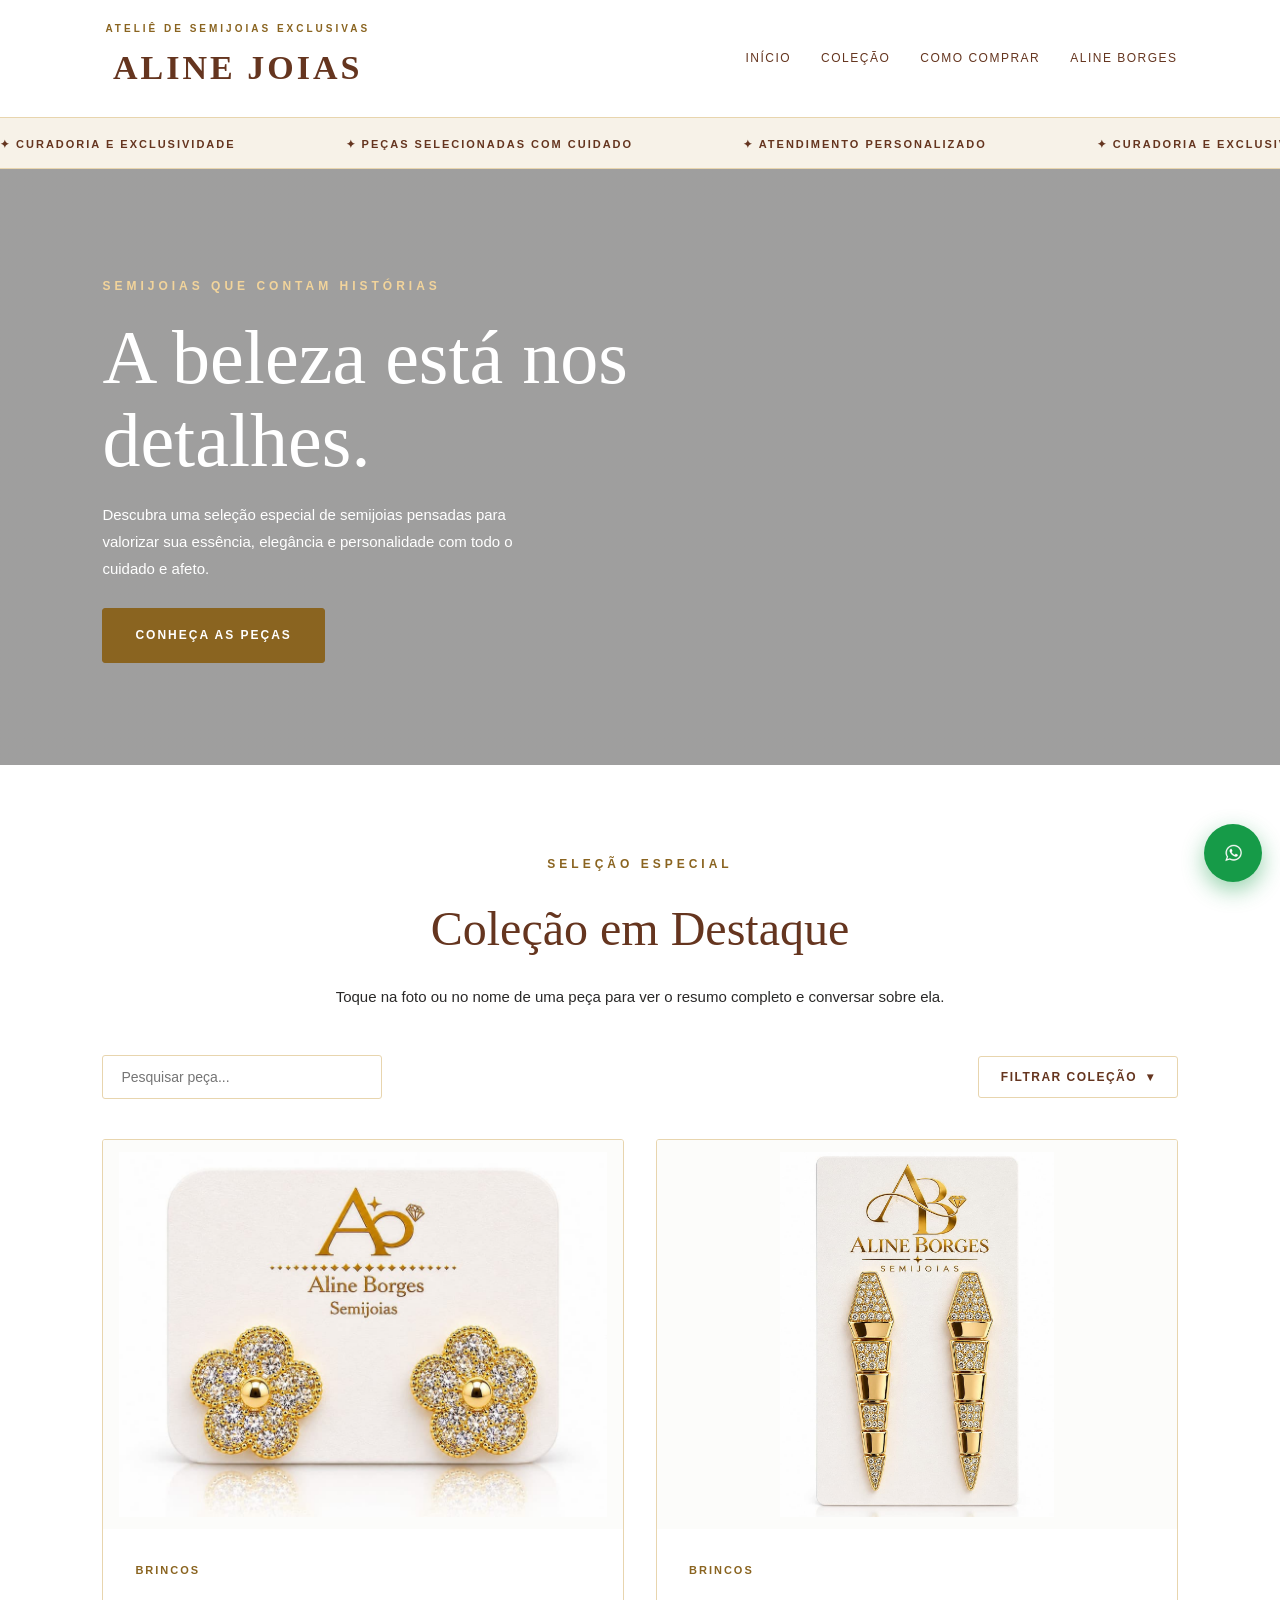
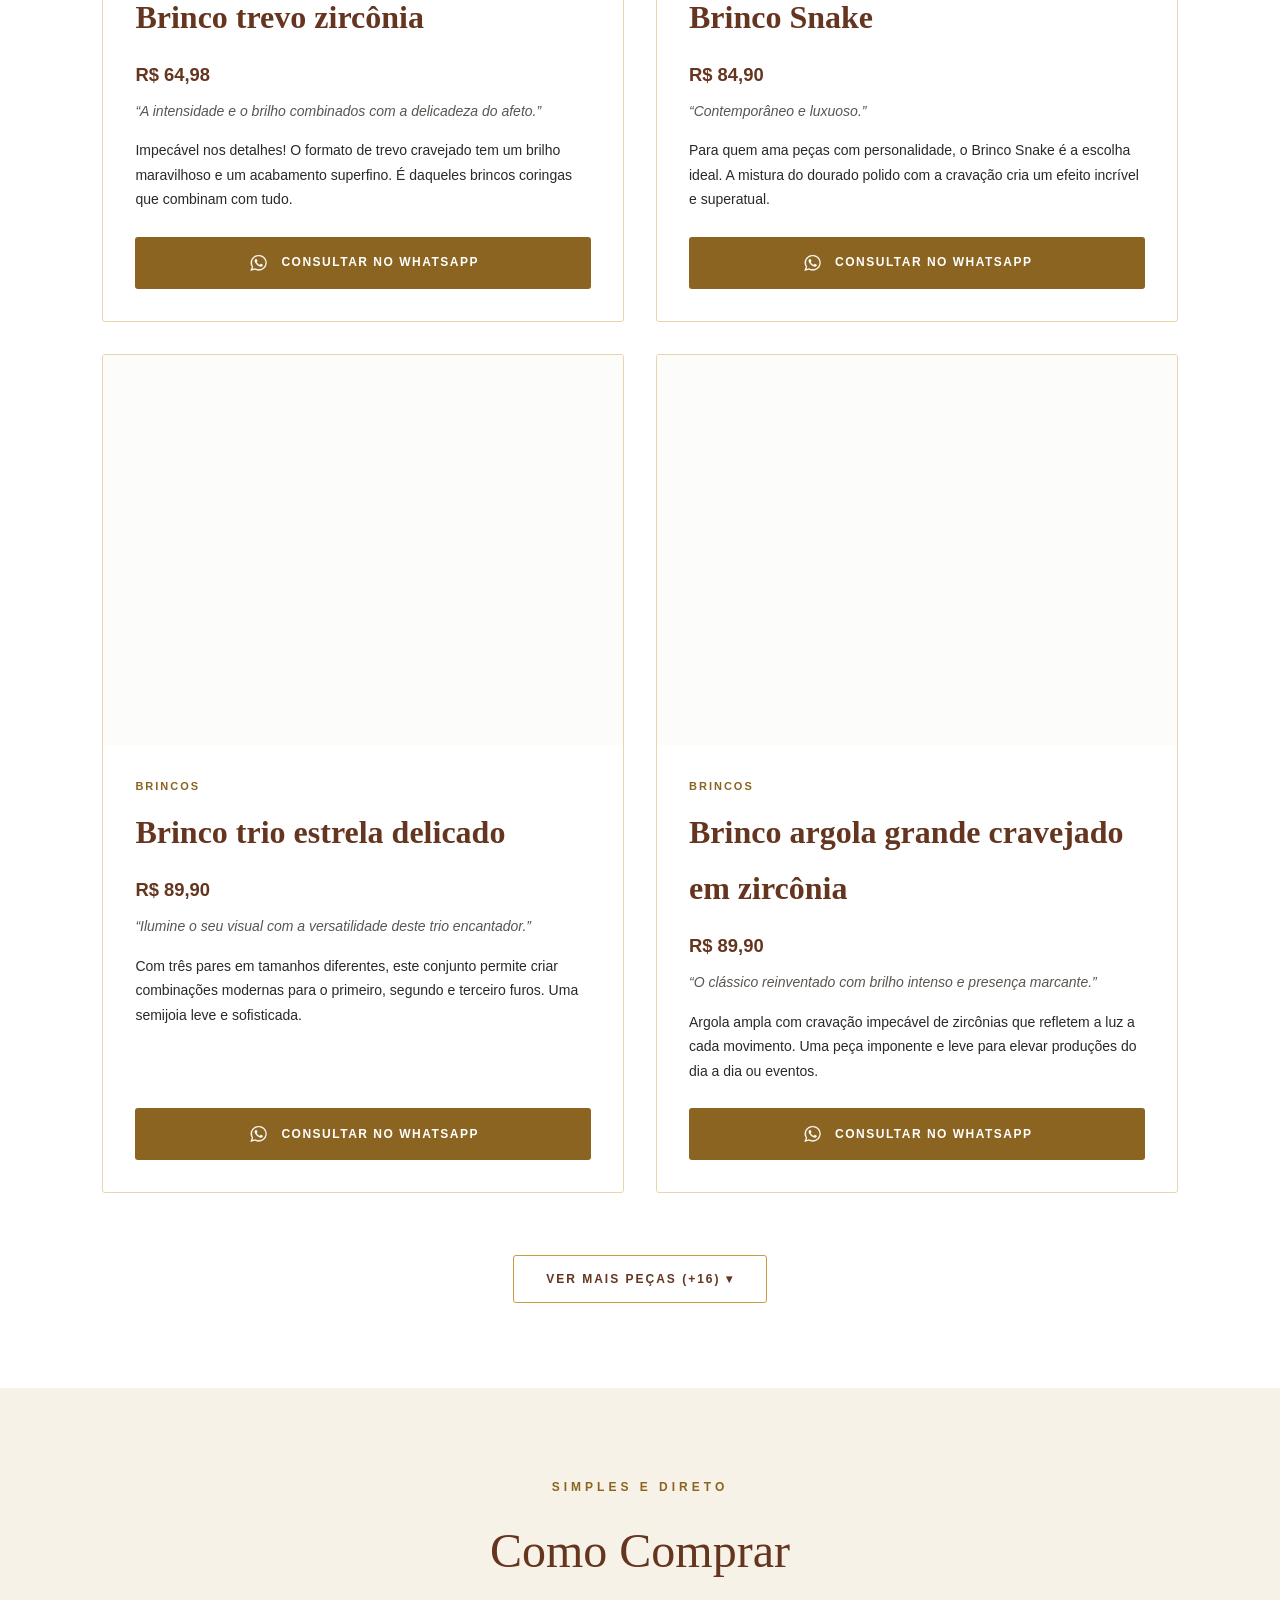
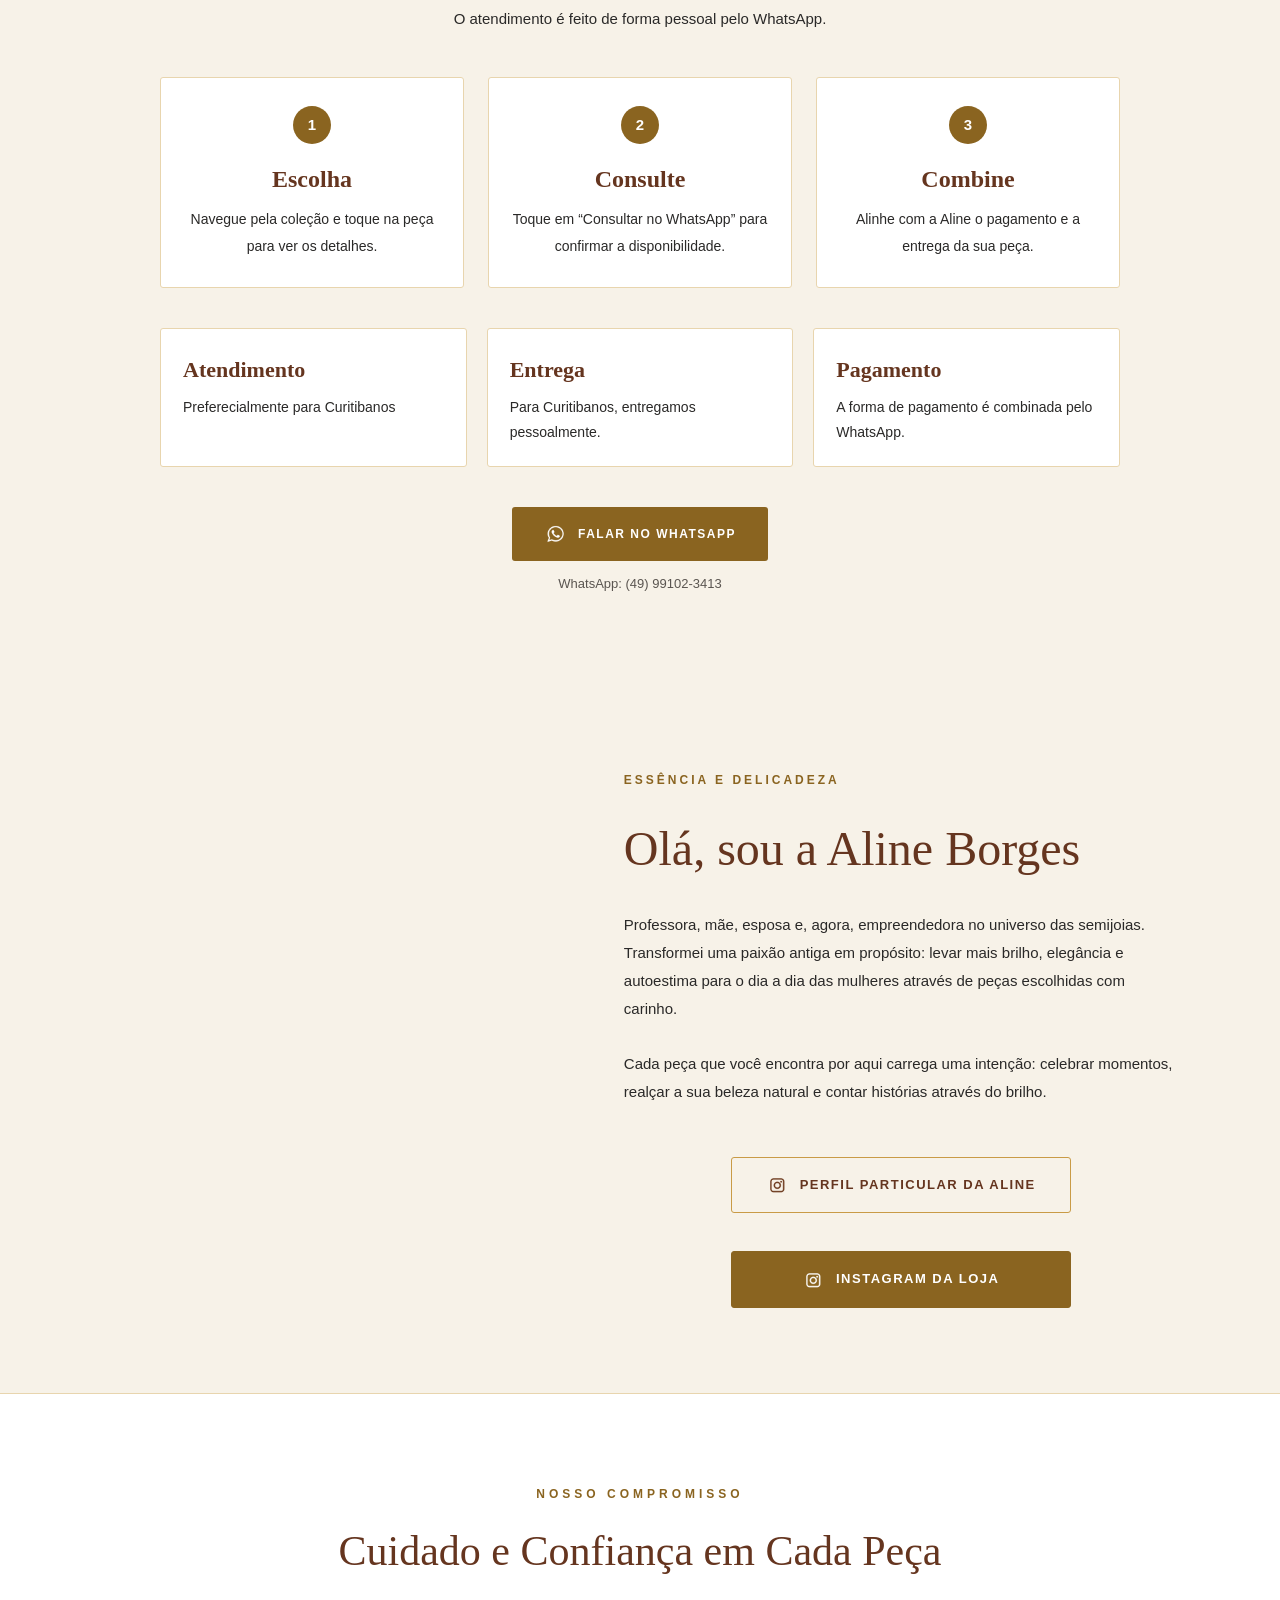
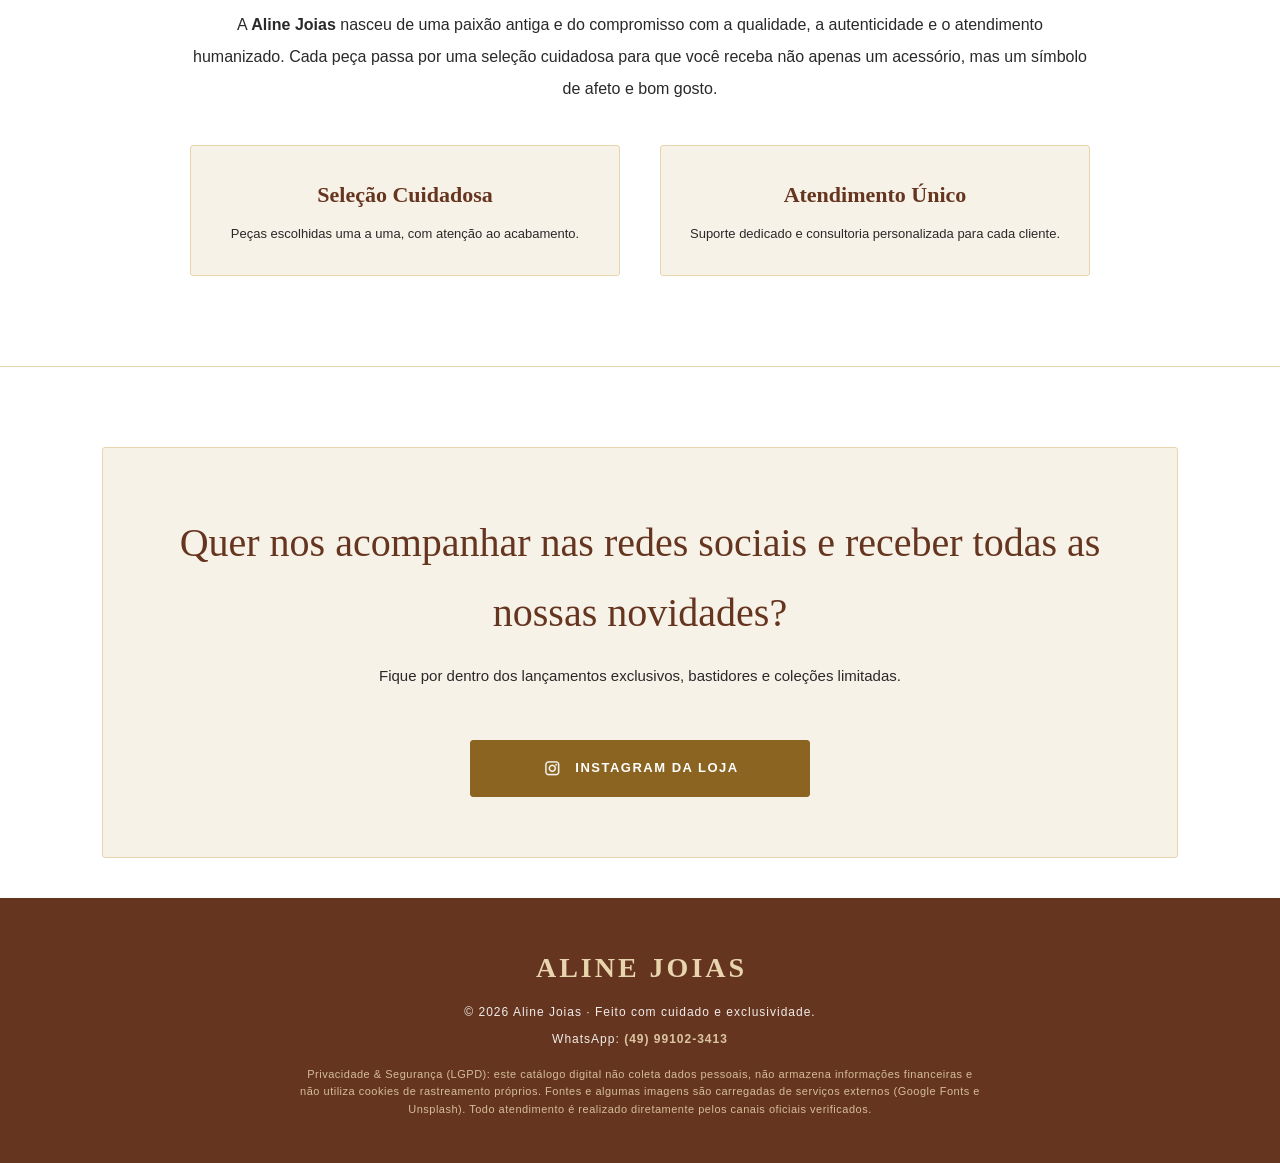
==== index.html @ 075a3265 "Modificações necessárias" ====
<!DOCTYPE html>
<html lang="pt-BR">
<head>
<meta charset="UTF-8">
<meta name="viewport" content="width=device-width, initial-scale=1.0">
<meta name="theme-color" content="#65351F">

<!-- SEGURANÇA E PRIVACIDADE
     A CSP abaixo não precisa de 'unsafe-inline' porque o CSS e o JS estão em arquivos próprios.
     Observação: X-Content-Type-Options e frame-ancestors só funcionam como cabeçalho HTTP
     (ex.: arquivo _headers no Netlify/Cloudflare Pages), não por <meta>. -->
<meta name="referrer" content="strict-origin-when-cross-origin">
<meta http-equiv="Content-Security-Policy" content="default-src 'self'; style-src 'self' https://fonts.googleapis.com; font-src 'self' https://fonts.gstatic.com; img-src 'self' data: https:; script-src 'self'; connect-src 'none'; object-src 'none'; base-uri 'self'; form-action 'self';">

<title>Aline Joias | Catálogo Exclusivo</title>
<meta name="description" content="Catálogo de semijoias exclusivas da Aline Joias, selecionadas com cuidado e afeto. Consulte disponibilidade e valores pelo WhatsApp.">
<link rel="canonical" href="https://alinejoias.pages.dev/">

<!-- ÍCONE DA ABA -->
<link rel="icon" type="image/png" href="image/logo.png">

<!-- PRÉVIA AO COMPARTILHAR O LINK (WhatsApp, Instagram, Facebook, Telegram) -->
<meta property="og:type" content="website">
<meta property="og:site_name" content="Aline Joias">
<meta property="og:locale" content="pt_BR">
<meta property="og:title" content="Aline Joias | Catálogo Exclusivo">
<meta property="og:description" content="Semijoias exclusivas selecionadas com cuidado e afeto. Conheça a coleção e consulte valores pelo WhatsApp.">
<meta property="og:url" content="https://alinejoias.pages.dev/">
<meta property="og:image" content="https://alinejoias.pages.dev/image/vendedora.jpg">
<meta property="og:image:type" content="image/jpeg">
<meta property="og:image:alt" content="Aline Borges, criadora da Aline Joias">
<meta name="twitter:card" content="summary_large_image">
<meta name="twitter:title" content="Aline Joias | Catálogo Exclusivo">
<meta name="twitter:description" content="Semijoias exclusivas selecionadas com cuidado e afeto. Consulte valores pelo WhatsApp.">
<meta name="twitter:image" content="https://alinejoias.pages.dev/image/vendedora.jpg">

<!-- DADOS ESTRUTURADOS PARA O GOOGLE -->
<script type="application/ld+json">
{"@context":"https://schema.org","@type":"JewelryStore","name":"Aline Joias","url":"https://alinejoias.pages.dev/","image":"https://alinejoias.pages.dev/image/vendedora.jpg","sameAs":["https://www.instagram.com/alineborges_acessoriosdeluxo"]}
</script>

<link rel="preconnect" href="https://fonts.googleapis.com">
<link rel="preconnect" href="https://fonts.gstatic.com" crossorigin>
<link href="https://fonts.googleapis.com/css2?family=Cormorant+Garamond:wght@500;600;700&family=Montserrat:wght@400;500;600&display=swap" rel="stylesheet">
<link rel="stylesheet" href="style.css">
<script src="script.js" defer></script>
</head>

<body>

<!-- CABEÇALHO -->
<header>
  <div class="logo-wrap">
    <span class="brand-tag">Ateliê de Semijoias Exclusivas</span>
    <div class="logo">ALINE JOIAS</div>
  </div>

  <button type="button" class="menu-toggle" id="menuToggle" aria-expanded="false" aria-controls="mainNav" aria-label="Abrir menu">
    <span class="menu-bar"></span>
    <span class="menu-bar"></span>
    <span class="menu-bar"></span>
  </button>

  <nav id="mainNav" aria-label="Principal">
    <a href="#inicio">Início</a>
    <a href="#colecao">Coleção</a>
    <a href="#como-comprar">Como comprar</a>
    <a href="#sobre">Aline Borges</a>
  </nav>
</header>

<!-- BARRA DE BENEFÍCIOS (carrossel contínuo: 4 conjuntos idênticos, só o primeiro é lido por leitores de tela) -->
<div class="benefits-bar">
  <div class="benefits-container">
    <div class="benefits-set">
      <span>✦ Curadoria e Exclusividade</span>
      <span>✦ Peças Selecionadas com Cuidado</span>
      <span>✦ Atendimento Personalizado</span>
    </div>
    <div class="benefits-set" aria-hidden="true">
      <span>✦ Curadoria e Exclusividade</span>
      <span>✦ Peças Selecionadas com Cuidado</span>
      <span>✦ Atendimento Personalizado</span>
    </div>
    <div class="benefits-set" aria-hidden="true">
      <span>✦ Curadoria e Exclusividade</span>
      <span>✦ Peças Selecionadas com Cuidado</span>
      <span>✦ Atendimento Personalizado</span>
    </div>
    <div class="benefits-set" aria-hidden="true">
      <span>✦ Curadoria e Exclusividade</span>
      <span>✦ Peças Selecionadas com Cuidado</span>
      <span>✦ Atendimento Personalizado</span>
    </div>
  </div>
</div>

<main>

  <!-- CAPA -->
  <section class="hero" id="inicio">
    <div class="hero-content">
      <small>Semijoias que contam histórias</small>
      <h1>A beleza está nos detalhes.</h1>
      <p>
        Descubra uma seleção especial de semijoias pensadas para valorizar sua essência,
        elegância e personalidade com todo o cuidado e afeto.
      </p>
      <a href="#colecao" class="btn">Conheça as peças</a>
    </div>
  </section>

  <!-- COLEÇÃO COM BUSCA E FILTROS -->
  <section id="colecao">
    <div class="section-title">
      <span>Seleção especial</span>
      <h2>Coleção em Destaque</h2>
      <p>Toque na foto ou no nome de uma peça para ver o resumo completo e conversar sobre ela.</p>
    </div>

    <div class="filter-bar">
      <div class="search-box">
        <input type="text" id="searchInput" placeholder="Pesquisar peça..." maxlength="60" aria-label="Pesquisar peça">
      </div>

      <div class="filter-dropdown-wrap">
        <button type="button" class="btn-filter-toggle" id="filterToggle" aria-expanded="false" aria-controls="categoryFilters">
          Filtrar Coleção <span id="filterArrow" aria-hidden="true">▾</span>
        </button>
        <div class="category-filters" id="categoryFilters"></div>
      </div>
    </div>

    <div class="products" id="productsGrid"></div>
    <noscript>
      <p class="noscript-msg">
        Para ver o catálogo, ative o JavaScript do navegador ou fale com a gente pelo
        <a href="https://www.instagram.com/alineborges_acessoriosdeluxo" target="_blank" rel="noopener noreferrer">Instagram da loja</a>.
      </p>
    </noscript>
    <div class="load-more-wrap" id="loadMoreWrap"></div>
  </section>

  <!-- COMO COMPRAR E INFORMAÇÕES DA LOJA (os dados ficam em INFO_LOJA, no script.js) -->
  <section class="how" id="como-comprar">
    <div class="section-title">
      <span>Simples e direto</span>
      <h2>Como Comprar</h2>
      <p>O atendimento é feito de forma pessoal pelo WhatsApp.</p>
    </div>

    <ol class="steps">
      <li><strong>Escolha</strong><span>Navegue pela coleção e toque na peça para ver os detalhes.</span></li>
      <li><strong>Consulte</strong><span>Toque em “Consultar no WhatsApp” para confirmar a disponibilidade.</span></li>
      <li><strong>Combine</strong><span>Alinhe com a Aline o pagamento e a entrega da sua peça.</span></li>
    </ol>

    <div class="store-info" id="storeInfo"></div>

    <div class="how-cta">
      <a id="wppGeral" href="#" target="_blank" rel="noopener noreferrer" class="whatsapp-cta">
        <img src="image/whatsapp.png" alt="" class="icon-whatsapp"> Falar no WhatsApp
      </a>
      <p class="wpp-number">WhatsApp: <span id="wppNumber"></span></p>
    </div>
  </section>

  <!-- MODAL DE RESUMO DA PEÇA -->
  <div class="modal-overlay" id="productModal">
    <div class="modal-box" role="dialog" aria-modal="true" aria-labelledby="modalTitle">
      <button type="button" class="modal-close" id="modalClose" aria-label="Fechar janela">&times;</button>
      <div class="modal-img-wrap">
        <img id="modalImg" data-foto src="[data-uri]" alt="">
      </div>
      <div class="modal-content">
        <span class="modal-category" id="modalCategory"></span>
        <h3 class="modal-title" id="modalTitle"></h3>
        <p class="modal-tagline" id="modalTagline"></p>
        <p class="modal-desc" id="modalDesc"></p>
        <p class="modal-price" id="modalPrice"></p>
        <a id="modalWhatsappBtn" href="#" target="_blank" rel="noopener noreferrer" class="whatsapp-cta">
          <img src="image/whatsapp.png" alt="" class="icon-whatsapp"> Consultar no WhatsApp
        </a>
      </div>
    </div>
  </div>

  <!-- SOBRE A VENDEDORA -->
  <section class="about" id="sobre">
    <img
      src="image/vendedora.jpg"
      alt="Aline Borges, criadora da marca"
      data-foto
      loading="lazy"
      decoding="async"
    >
    <div>
      <span>Essência e Delicadeza</span>
      <h2>Olá, sou a Aline Borges</h2>
      <p>
        Professora, mãe, esposa e, agora, empreendedora no universo das semijoias. Transformei uma paixão antiga em propósito: levar mais brilho, elegância e autoestima para o dia a dia das mulheres através de peças escolhidas com carinho.
        <br><br>
        Cada peça que você encontra por aqui carrega uma intenção: celebrar momentos,
        realçar a sua beleza natural e contar histórias através do brilho.
      </p>
      <div class="social-actions">
        <a href="https://www.instagram.com/aline_a_borges_" target="_blank" rel="noopener noreferrer" class="btn secondary">
          <img src="image/instagram.png" alt="" class="icon-instagram"> Perfil Particular da Aline
        </a>
        <a href="https://www.instagram.com/alineborges_acessoriosdeluxo" target="_blank" rel="noopener noreferrer" class="btn">
          <img src="image/instagram.png" alt="" class="icon-instagram"> Instagram da Loja
        </a>
      </div>
    </div>
  </section>

  <!-- COMPROMISSO E CONFIANÇA -->
  <section class="trust-section">
    <div class="trust-container">
      <span>Nosso Compromisso</span>
      <h2>Cuidado e Confiança em Cada Peça</h2>
      <p>
        A <strong>Aline Joias</strong> nasceu de uma paixão antiga e do compromisso com a qualidade, a autenticidade e o atendimento humanizado. Cada peça passa por uma seleção cuidadosa para que você receba não apenas um acessório, mas um símbolo de afeto e bom gosto.
      </p>
      <div class="trust-badges">
        <div class="trust-badge-item">
          <h4>Seleção Cuidadosa</h4>
          <p>Peças escolhidas uma a uma, com atenção ao acabamento.</p>
        </div>
        <div class="trust-badge-item">
          <h4>Atendimento Único</h4>
          <p>Suporte dedicado e consultoria personalizada para cada cliente.</p>
        </div>
      </div>
    </div>
  </section>

  <!-- BANNER DE NOVIDADES -->
  <div class="newsletter-banner">
    <h3>Quer nos acompanhar nas redes sociais e receber todas as nossas novidades?</h3>
    <p>Fique por dentro dos lançamentos exclusivos, bastidores e coleções limitadas.</p>
    <a href="https://www.instagram.com/alineborges_acessoriosdeluxo" target="_blank" rel="noopener noreferrer" class="btn">
      <img src="image/instagram.png" alt="" class="icon-instagram"> Instagram da Loja
    </a>
  </div>

</main>

<!-- BOTÃO FLUTUANTE DO WHATSAPP -->
<a id="wppFloat" class="wpp-float" href="#" target="_blank" rel="noopener noreferrer" aria-label="Falar no WhatsApp">
  <img src="image/whatsapp.png" alt="">
</a>

<!-- RODAPÉ -->
<footer>
  <div class="logo">ALINE JOIAS</div>
  <p>© <span id="ano">2026</span> Aline Joias · Feito com cuidado e exclusividade.</p>
  <p class="footer-contact">WhatsApp: <a id="footerWpp" href="#" target="_blank" rel="noopener noreferrer"></a></p>
  <p class="privacy-note">
    Privacidade &amp; Segurança (LGPD): este catálogo digital não coleta dados pessoais, não armazena informações financeiras e não utiliza cookies de rastreamento próprios. Fontes e algumas imagens são carregadas de serviços externos (Google Fonts e Unsplash). Todo atendimento é realizado diretamente pelos canais oficiais verificados.
  </p>
</footer>

</body>
</html>
---- style.css ----
/* ==========================================================
   ALINE JOIAS · Estilos
   ========================================================== */

:root {
  --cafe: #65351F;
  --branco: #FFFFFF;
  --offwhite: #F7F2E8;
  --dourado: #C99B46;
  --dourado-claro: #E8D5AE;
  --dourado-escuro: #8A6420; /* botões e textos pequenos: contraste 5,4:1 com branco */
  --chumbo: #2A2928;
}

/* ---------- BASE ---------- */
* { margin: 0; padding: 0; box-sizing: border-box; }

html {
  scroll-behavior: smooth;
  scroll-padding-top: 120px; /* evita o cabeçalho fixo cobrir o título da seção */
}

body {
  background: var(--branco);
  color: var(--chumbo);
  font-family: 'Montserrat', sans-serif;
  font-weight: 400;
  font-size: 15px;
  line-height: 1.75;
  -webkit-font-smoothing: antialiased;
}

body.no-scroll { overflow: hidden; } /* trava a rolagem com o modal aberto */

a { transition: .3s ease; }

:focus-visible { outline: 2px solid var(--dourado); outline-offset: 3px; }

/* ---------- CABEÇALHO ---------- */
header {
  background: var(--branco);
  border-bottom: 1px solid var(--dourado-claro);
  padding: 20px 8%;
  display: flex;
  justify-content: space-between;
  align-items: center;
  position: sticky;
  top: 0;
  z-index: 100;
}

.logo-wrap { display: flex; flex-direction: column; align-items: center; }

.brand-tag {
  font-size: 10px;
  text-transform: uppercase;
  letter-spacing: 3px;
  padding-left: 3px; /* compensa o espaço que o letter-spacing deixa após a última letra */
  color: var(--dourado-escuro);
  font-weight: 600;
}

.logo {
  color: var(--cafe);
  font-family: 'Cormorant Garamond', serif;
  font-size: 34px;
  letter-spacing: 3px;
  padding-left: 3px;
  font-weight: 600;
}

nav { display: flex; gap: 30px; align-items: center; }

nav a {
  color: var(--cafe);
  text-decoration: none;
  font-size: 12px;
  font-weight: 500;
  letter-spacing: 1.5px;
  text-transform: uppercase;
  display: flex;
  align-items: center;
}

nav a:hover { color: var(--dourado-escuro); }

/* Botão do menu (aparece só no celular) */
.menu-toggle {
  display: none;
  width: 44px;
  height: 44px;
  flex-direction: column;
  align-items: center;
  justify-content: center;
  gap: 5px;
  background: var(--branco);
  border: 1px solid var(--dourado-claro);
  border-radius: 3px;
  cursor: pointer;
}

.menu-bar {
  display: block;
  width: 20px;
  height: 2px;
  background: var(--cafe);
  transition: transform .25s ease, opacity .2s ease;
}

.menu-toggle[aria-expanded="true"] .menu-bar:nth-child(1) { transform: translateY(7px) rotate(45deg); }
.menu-toggle[aria-expanded="true"] .menu-bar:nth-child(2) { opacity: 0; }
.menu-toggle[aria-expanded="true"] .menu-bar:nth-child(3) { transform: translateY(-7px) rotate(-45deg); }

/* ---------- BARRA DE BENEFÍCIOS (carrossel contínuo) ---------- */
.benefits-bar {
  background: var(--offwhite);
  border-bottom: 1px solid var(--dourado-claro);
  padding: 12px 0;
  overflow: hidden;
  white-space: nowrap;
  position: relative;
}

/* 4 conjuntos idênticos: o movimento de -25% equivale a 1 conjunto, sem "saltos" */
.benefits-container {
  display: inline-flex;
  align-items: center;
  font-size: 11px;
  text-transform: uppercase;
  letter-spacing: 2px;
  color: var(--cafe);
  font-weight: 600;
  animation: scrollBenefits 25s linear infinite;
  will-change: transform;
}

.benefits-set { display: flex; flex-shrink: 0; }
.benefits-set span { padding-right: 110px; }

@keyframes scrollBenefits {
  0%   { transform: translateX(0); }
  100% { transform: translateX(-25%); }
}

/* ---------- CAPA ---------- */
.hero {
  min-height: 560px;
  background:
    linear-gradient(rgba(42, 41, 40, .45), rgba(42, 41, 40, .45)),
    url('https://images.unsplash.com/photo-1611652022419-a9419f74343d?w=1800')
    center/cover;
  display: flex;
  align-items: center;
  padding: 8%;
}

.hero-content { color: var(--branco); max-width: 580px; }

.hero small {
  color: #F2D49B;
  letter-spacing: 4px;
  text-transform: uppercase;
  font-size: 12px;
  font-weight: 600;
}

.hero h1 {
  font-family: 'Cormorant Garamond', serif;
  font-size: clamp(44px, 6vw, 76px);
  font-weight: 500;
  line-height: 1.1;
  margin: 18px 0;
}

.hero p { font-size: 15px; font-weight: 400; line-height: 1.8; max-width: 460px; }

/* ---------- BOTÕES ---------- */
.btn {
  display: inline-flex;
  align-items: center;
  justify-content: center;
  margin-top: 26px;
  padding: 16px 32px;
  background: var(--dourado-escuro);
  color: var(--branco);
  text-decoration: none;
  font-size: 12px;
  font-weight: 600;
  letter-spacing: 2px;
  text-transform: uppercase;
  border: 1px solid var(--dourado-escuro);
  border-radius: 3px;
}

.btn:hover { background: var(--cafe); border-color: var(--cafe); }

.btn.secondary { background: transparent; color: var(--cafe); border-color: var(--dourado); }
.btn.secondary:hover { background: var(--dourado-escuro); color: var(--branco); }

/* Ícone do Instagram */
.btn .icon-instagram {
  width: 22px;
  height: 22px;
  margin-right: 12px;
  vertical-align: middle;
  transform: scale(1.35);
}

/* No botão claro (.secondary) o ícone assume a cor café... */
.btn.secondary .icon-instagram {
  filter: brightness(0) saturate(100%) invert(21%) sepia(28%) saturate(1850%) hue-rotate(343deg) brightness(93%) contrast(90%);
}

/* ...e volta a ser branco quando o mouse passa por cima */
.btn.secondary:hover .icon-instagram { filter: none; }

/* Botões sociais padronizados */
.social-actions { display: flex; flex-direction: column; align-items: center; gap: 12px; }

.social-actions .btn,
.newsletter-banner .btn {
  width: 100%;
  max-width: 340px;
  justify-content: center;
  text-align: center;
  padding: 16px 20px;
  font-size: 13px;
  letter-spacing: 1.5px;
}

/* Botão do WhatsApp (vitrine e modal) */
.whatsapp-cta {
  display: inline-flex;
  align-items: center;
  justify-content: center;
  text-align: center;
  padding: 15px 18px;
  background-color: var(--dourado-escuro);
  color: var(--branco);
  text-decoration: none;
  font-size: 12px;
  font-weight: 600;
  text-transform: uppercase;
  letter-spacing: 1.5px;
  border-radius: 3px;
  gap: 10px;
  white-space: nowrap; /* impede o texto de quebrar em duas linhas */
  transition: all 0.3s ease;
}

.whatsapp-cta:hover { background-color: var(--cafe); }

.whatsapp-cta .icon-whatsapp {
  width: 22px;
  height: 22px;
  margin-right: 2px;
  vertical-align: middle;
  object-fit: contain;
  display: inline-block;
  transform: scale(1.35); /* mesmo tamanho visual do ícone do Instagram */
}

/* ---------- SEÇÕES GERAIS ---------- */
section { padding: 85px 8%; }

.section-title { text-align: center; margin-bottom: 45px; }

.section-title span {
  color: var(--dourado-escuro);
  font-size: 12px;
  font-weight: 600;
  letter-spacing: 4px;
  text-transform: uppercase;
}

.section-title h2 {
  font-family: 'Cormorant Garamond', serif;
  font-size: 48px;
  font-weight: 500;
  color: var(--cafe);
  margin-top: 10px;
}

.section-title p { font-size: 15px; margin-top: 12px; line-height: 1.8; color: var(--chumbo); }

/* ---------- FILTROS E BUSCA ---------- */
.filter-bar {
  display: flex;
  justify-content: space-between;
  align-items: center;
  margin-bottom: 40px;
  gap: 20px;
  flex-wrap: wrap;
}

.search-box input {
  width: 280px;
  padding: 13px 18px;
  border: 1px solid var(--dourado-claro);
  background: var(--branco);
  font-family: 'Montserrat', sans-serif;
  font-size: 14px;
  border-radius: 3px;
  outline: none;
  color: var(--chumbo);
}

.search-box input:focus { border-color: var(--dourado); }

.filter-dropdown-wrap { position: relative; }

.btn-filter-toggle {
  background: var(--branco);
  border: 1px solid var(--dourado-claro);
  padding: 13px 22px;
  font-family: 'Montserrat', sans-serif;
  font-size: 12px;
  font-weight: 600;
  letter-spacing: 1.5px;
  text-transform: uppercase;
  cursor: pointer;
  color: var(--cafe);
  border-radius: 3px;
  display: inline-flex;
  align-items: center;
  gap: 10px;
  transition: all 0.3s ease;
}

.btn-filter-toggle:hover { border-color: var(--dourado); background-color: var(--offwhite); }

.category-filters {
  display: none;
  position: absolute;
  top: 115%;
  right: 0;
  background: var(--branco);
  border: 1px solid var(--dourado-claro);
  padding: 15px;
  border-radius: 3px;
  box-shadow: 0 10px 25px rgba(101, 53, 31, .1);
  z-index: 50;
  min-width: 200px;
  flex-direction: column;
  gap: 8px;
}

.category-filters.active { display: flex; }

.filter-chip {
  width: 100%;
  text-align: left;
  background: var(--branco);
  border: 1px solid transparent;
  padding: 10px 15px;
  font-family: 'Montserrat', sans-serif;
  font-size: 11px;
  font-weight: 500;
  letter-spacing: 1px;
  text-transform: uppercase;
  cursor: pointer;
  color: var(--cafe);
  border-radius: 3px;
  transition: all 0.2s;
}

.filter-chip:hover,
.filter-chip.active {
  background-color: var(--offwhite);
  border-color: var(--dourado);
  color: var(--cafe);
  font-weight: 600;
}

/* ---------- GALERIA DE PRODUTOS ---------- */
.products { display: grid; grid-template-columns: repeat(2, 1fr); gap: 32px; }

.empty-msg,
.noscript-msg { grid-column: 1 / -1; text-align: center; color: var(--chumbo); padding: 40px; }

.noscript-msg a { color: var(--cafe); font-weight: 600; }

.product {
  background: var(--branco);
  border: 1px solid var(--dourado-claro);
  border-radius: 3px;
  overflow: hidden;
  display: flex;
  flex-direction: column;
  transition: .3s;
}

.product:hover {
  transform: translateY(-5px);
  box-shadow: 0 12px 30px rgba(101, 53, 31, .08);
  border-color: var(--dourado);
}

/* A foto é um <button>, para abrir também pelo teclado */
.product-img-wrap {
  width: 100%;
  aspect-ratio: 4 / 3;
  overflow: hidden;
  background: #FCFCFA;
  border: 0;
  padding: 0;
  font: inherit;
  cursor: pointer;
  position: relative;
  display: flex;
  align-items: center;
  justify-content: center;
}

.product-img-wrap::after {
  content: 'Ver Detalhes';
  position: absolute;
  bottom: 0;
  left: 0;
  right: 0;
  background: rgba(101, 53, 31, 0.85);
  color: white;
  font-size: 12px;
  font-weight: 500;
  letter-spacing: 2px;
  text-transform: uppercase;
  text-align: center;
  padding: 10px;
  opacity: 0;
  transition: opacity 0.3s ease;
}

.product-img-wrap:hover::after,
.product-img-wrap:focus-visible::after { opacity: 1; }

/* Escopo restrito à foto, para não afetar o ícone do WhatsApp */
.product-img-wrap img {
  width: 100%;
  height: 100%;
  object-fit: contain;
  padding: 12px;
  transition: transform 0.5s ease;
}

.product:hover .product-img-wrap img { transform: scale(1.04); }

.product-info { padding: 32px; display: flex; flex-direction: column; flex-grow: 1; }

.product-category {
  font-size: 11px;
  text-transform: uppercase;
  letter-spacing: 2px;
  color: var(--dourado-escuro);
  margin-bottom: 8px;
  font-weight: 600;
}

.product h3 {
  font-family: 'Cormorant Garamond', serif;
  font-size: 32px;
  font-weight: 600;
  margin-bottom: 10px;
  color: var(--cafe);
}

.product h3:hover { color: var(--dourado-escuro); }

.product-title-btn {
  background: none;
  border: 0;
  padding: 0;
  font: inherit;
  color: inherit;
  text-align: left;
  cursor: pointer;
}

.product-tagline { font-style: italic; font-size: 14px; color: #5A5550; margin-bottom: 15px; }

.product p.product-desc {
  font-size: 14px;
  line-height: 1.75;
  color: var(--chumbo);
  margin-bottom: 25px;
  flex-grow: 1;
}

/* PREÇO E BOTÃO EXPANDIR COLEÇÃO */
.product-price { font-size: 1.15rem; font-weight: 600; color: var(--cafe); margin: 4px 0 8px; }
.modal-price   { font-size: 1.35rem; font-weight: 600; color: var(--cafe); margin: 8px 0 12px; }
.product-price.consult,
.modal-price.consult { font-size: 13px; font-weight: 500; font-style: italic; color: #5A5550; }

.load-more-wrap { text-align: center; margin-top: 36px; }
.load-more-wrap .btn { cursor: pointer; }

/* ---------- MODAL DE RESUMO DA JOIA ---------- */
.modal-overlay {
  position: fixed;
  top: 0;
  left: 0;
  width: 100%;
  height: 100%;
  background: rgba(42, 41, 40, 0.75);
  display: flex;
  justify-content: center;
  align-items: center;
  z-index: 1000;
  opacity: 0;
  visibility: hidden;
  transition: all 0.3s ease;
}

.modal-overlay.active { opacity: 1; visibility: visible; }

.modal-box {
  background: var(--branco);
  width: 90%;
  max-width: 800px;
  border-radius: 3px;
  overflow: hidden;
  display: grid;
  grid-template-columns: 1fr 1fr;
  position: relative;
  box-shadow: 0 20px 40px rgba(0, 0, 0, 0.25);
  transform: translateY(20px);
  transition: transform 0.3s ease;
}

.modal-overlay.active .modal-box { transform: translateY(0); }

.modal-img-wrap {
  width: 100%;
  height: 100%;
  min-height: 360px;
  background: #FCFCFA;
  display: flex;
  align-items: center;
  justify-content: center;
}

.modal-img-wrap img { width: 100%; height: 100%; object-fit: contain; padding: 20px; }

.modal-content { padding: 40px 32px; display: flex; flex-direction: column; justify-content: center; }

.modal-close {
  position: absolute;
  top: 8px;
  right: 8px;
  width: 44px;
  height: 44px;
  display: flex;
  align-items: center;
  justify-content: center;
  background: rgba(255, 255, 255, 0.92);
  border: none;
  border-radius: 50%;
  font-size: 30px;
  line-height: 1;
  color: var(--cafe);
  cursor: pointer;
  z-index: 10;
}

.modal-category {
  font-size: 11px;
  text-transform: uppercase;
  letter-spacing: 2px;
  color: var(--dourado-escuro);
  margin-bottom: 6px;
  font-weight: 600;
}

.modal-title {
  font-family: 'Cormorant Garamond', serif;
  font-size: 34px;
  color: var(--cafe);
  margin-bottom: 10px;
  font-weight: 600;
}

.modal-tagline { font-style: italic; font-size: 14px; color: #5A5550; margin-bottom: 15px; }
.modal-desc { font-size: 14px; line-height: 1.75; color: var(--chumbo); margin-bottom: 25px; }

/* ---------- SOBRE A VENDEDORA ---------- */
.about { background: var(--offwhite); display: grid; grid-template-columns: 1fr 1.2fr; align-items: center; gap: 60px; }
.about img { width: 100%; aspect-ratio: 1 / 1; object-fit: cover; border-radius: 3px; }

.about span {
  color: var(--dourado-escuro);
  letter-spacing: 3px;
  font-size: 12px;
  text-transform: uppercase;
  font-weight: 600;
}

.about h2 {
  font-family: 'Cormorant Garamond', serif;
  font-size: 48px;
  font-weight: 500;
  margin: 15px 0 20px;
  color: var(--cafe);
}

.about p { font-size: 15px; line-height: 1.85; color: var(--chumbo); margin-bottom: 25px; }

/* ---------- CONFIABILIDADE E TRAJETÓRIA ---------- */
.trust-section {
  background: var(--branco);
  text-align: center;
  padding: 90px 8%;
  border-top: 1px solid var(--dourado-claro);
  border-bottom: 1px solid var(--dourado-claro);
}

.trust-container { max-width: 900px; margin: 0 auto; }

.trust-container > span {
  display: block;
  color: var(--dourado-escuro);
  font-size: 12px;
  font-weight: 600;
  letter-spacing: 4px;
  text-transform: uppercase;
  margin-bottom: 10px;
}

.trust-container h2 {
  font-family: 'Cormorant Garamond', serif;
  font-size: 42px;
  font-weight: 500;
  color: var(--cafe);
  margin-bottom: 20px;
}

.trust-container p { font-size: 16px; line-height: 2; color: var(--chumbo); margin-bottom: 30px; }

.trust-badges { display: flex; justify-content: center; gap: 40px; flex-wrap: wrap; margin-top: 40px; }

.trust-badge-item {
  flex: 1;
  min-width: 240px;
  background: var(--offwhite);
  padding: 30px 20px;
  border-radius: 3px;
  border: 1px solid var(--dourado-claro);
}

.trust-badge-item h4 { font-family: 'Cormorant Garamond', serif; font-size: 22px; color: var(--cafe); margin-bottom: 10px; }
.trust-badge-item p { font-size: 13px; margin-bottom: 0; line-height: 1.6; }

/* ---------- BANNER DE NOVIDADES ---------- */
.newsletter-banner {
  background: var(--offwhite);
  border: 1px solid var(--dourado-claro);
  text-align: center;
  padding: 60px 24px;
  margin: 80px 8% 40px 8%;
  border-radius: 3px;
}

.newsletter-banner h3 {
  font-family: 'Cormorant Garamond', serif;
  font-size: 40px;
  font-weight: 500;
  color: var(--cafe);
  margin-bottom: 14px;
}

.newsletter-banner p { font-size: 15px; color: var(--chumbo); margin-bottom: 25px; line-height: 1.8; }

/* ---------- RODAPÉ ---------- */
footer {
  background: var(--cafe);
  color: var(--branco);
  text-align: center;
  padding: 45px 20px;
  font-size: 12px;
  letter-spacing: 2px;
}

footer .logo { color: var(--dourado-claro); font-size: 28px; margin-bottom: 10px; }
footer p { letter-spacing: 1px; opacity: 0.9; }

footer .privacy-note {
  max-width: 680px;
  margin: 16px auto 0;
  font-size: 11px;
  letter-spacing: 0.5px;
  line-height: 1.6;
  color: var(--dourado-claro);
  opacity: 0.85;
}

/* ---------- COMO COMPRAR E INFORMAÇÕES ---------- */
.how { background: var(--offwhite); text-align: center; }

.steps {
  list-style: none;
  display: grid;
  grid-template-columns: repeat(3, 1fr);
  gap: 24px;
  max-width: 960px;
  margin: 0 auto 40px;
  counter-reset: passo;
}

.steps li {
  background: var(--branco);
  border: 1px solid var(--dourado-claro);
  border-radius: 3px;
  padding: 28px 22px;
  counter-increment: passo;
}

.steps li::before {
  content: counter(passo);
  display: flex;
  align-items: center;
  justify-content: center;
  width: 38px;
  height: 38px;
  margin: 0 auto 14px;
  border-radius: 50%;
  background: var(--dourado-escuro);
  color: var(--branco);
  font-weight: 600;
}

.steps strong {
  display: block;
  font-family: 'Cormorant Garamond', serif;
  font-size: 24px;
  font-weight: 600;
  color: var(--cafe);
  margin-bottom: 6px;
}

.steps span { font-size: 14px; }

.store-info {
  display: grid;
  grid-template-columns: repeat(auto-fit, minmax(220px, 1fr));
  gap: 20px;
  max-width: 960px;
  margin: 0 auto 40px;
}

.store-info:empty { display: none; }

.info-item {
  background: var(--branco);
  border: 1px solid var(--dourado-claro);
  border-radius: 3px;
  padding: 22px;
  text-align: left;
}

.info-item h4 { font-family: 'Cormorant Garamond', serif; font-size: 22px; color: var(--cafe); margin-bottom: 6px; }
.info-item p { font-size: 14px; }

.how-cta .whatsapp-cta { padding: 16px 32px; }
.wpp-number { margin-top: 12px; font-size: 13px; color: #5A5550; }

/* ---------- BOTÃO FLUTUANTE DO WHATSAPP ---------- */
.wpp-float {
  position: fixed;
  right: 18px;
  bottom: calc(18px + env(safe-area-inset-bottom, 0px));
  z-index: 90;
  width: 58px;
  height: 58px;
  border-radius: 50%;
  background: #169B48; /* verde do WhatsApp, com contraste suficiente para o ícone branco */
  display: flex;
  align-items: center;
  justify-content: center;
  box-shadow: 0 8px 22px rgba(22, 155, 72, .45);
  transition: all 0.3s ease;
}

.wpp-float:hover { background: #118039; transform: translateY(-2px); }
.wpp-float img { width: 30px; height: 30px; object-fit: contain; }

footer .footer-contact { margin-top: 6px; }
footer .footer-contact a { color: var(--dourado-claro); text-decoration: none; font-weight: 600; }
footer .footer-contact a:hover { text-decoration: underline; }

/* ---------- PÁGINA NÃO ENCONTRADA (404.html) ---------- */
.notfound {
  min-height: 60vh;
  display: flex;
  flex-direction: column;
  align-items: center;
  justify-content: center;
  text-align: center;
  padding: 80px 8%;
}

.notfound span { color: var(--dourado-escuro); font-size: 12px; font-weight: 600; letter-spacing: 4px; text-transform: uppercase; }
.notfound h1 { font-family: 'Cormorant Garamond', serif; font-size: 48px; font-weight: 500; color: var(--cafe); margin: 10px 0 12px; }
.notfound p { color: var(--chumbo); }

/* ---------- RESPONSIVIDADE ---------- */
@media (max-width: 768px) {
  html { scroll-padding-top: 84px; } /* altura do cabeçalho compacto */

  /* Cabeçalho compacto: título centralizado e botão de menu à direita */
  header {
    display: grid;
    grid-template-columns: 44px 1fr 44px; /* espaço vazio | título centralizado | botão */
    align-items: center;
    padding: 12px 20px;
  }
  .logo-wrap { grid-column: 2; grid-row: 1; align-items: center; text-align: center; }
  .brand-tag { font-size: 8px; letter-spacing: 2px; padding-left: 2px; line-height: 1.4; }
  .logo { font-size: 26px; padding-left: 3px; line-height: 1.15; }

  .menu-toggle { display: flex; grid-column: 3; grid-row: 1; }

  /* Menu em lista, aberto sob o cabeçalho */
  nav {
    display: none;
    position: absolute;
    top: 100%;
    left: 0;
    right: 0;
    flex-direction: column;
    align-items: stretch;
    gap: 0;
    padding: 6px 0;
    background: var(--branco);
    border-bottom: 1px solid var(--dourado-claro);
    box-shadow: 0 14px 24px rgba(101, 53, 31, .1);
  }

  nav.open { display: flex; }

  nav a { padding: 16px 24px; font-size: 13px; border-bottom: 1px solid var(--offwhite); }
  nav a:last-child { border-bottom: 0; }

  .hero { min-height: 480px; }
  .hero h1 { font-size: 46px; }

  section { padding: 60px 6%; }
  .section-title h2 { font-size: 38px; }

  .products { grid-template-columns: 1fr; }

  .about { grid-template-columns: 1fr; gap: 35px; }

  .modal-box { grid-template-columns: 1fr; max-height: 90vh; overflow-y: auto; }
  .modal-img-wrap { min-height: 260px; }

  .trust-badges { flex-direction: column; }

  .steps { grid-template-columns: 1fr; }
  .notfound h1 { font-size: 38px; }
}

/* Celulares bem pequenos: o título do cabeçalho precisa caber entre os dois lados */
@media (max-width: 340px) {
  .brand-tag { font-size: 7px; letter-spacing: 1px; padding-left: 1px; }
  .logo { font-size: 23px; letter-spacing: 2px; padding-left: 2px; }
}

/* Telas muito estreitas: o botão do WhatsApp (sem quebra de linha) precisa caber */
@media (max-width: 400px) {
  .whatsapp-cta { padding: 15px 12px; letter-spacing: 1px; }
  .product-info { padding: 24px; }
}

/* Respeita quem desativa animações no sistema */
@media (prefers-reduced-motion: reduce) {
  html { scroll-behavior: auto; }
  .product,
  .product-img-wrap img { transition: none; }
  .product:hover,
  .product:hover .product-img-wrap img { transform: none; }
}
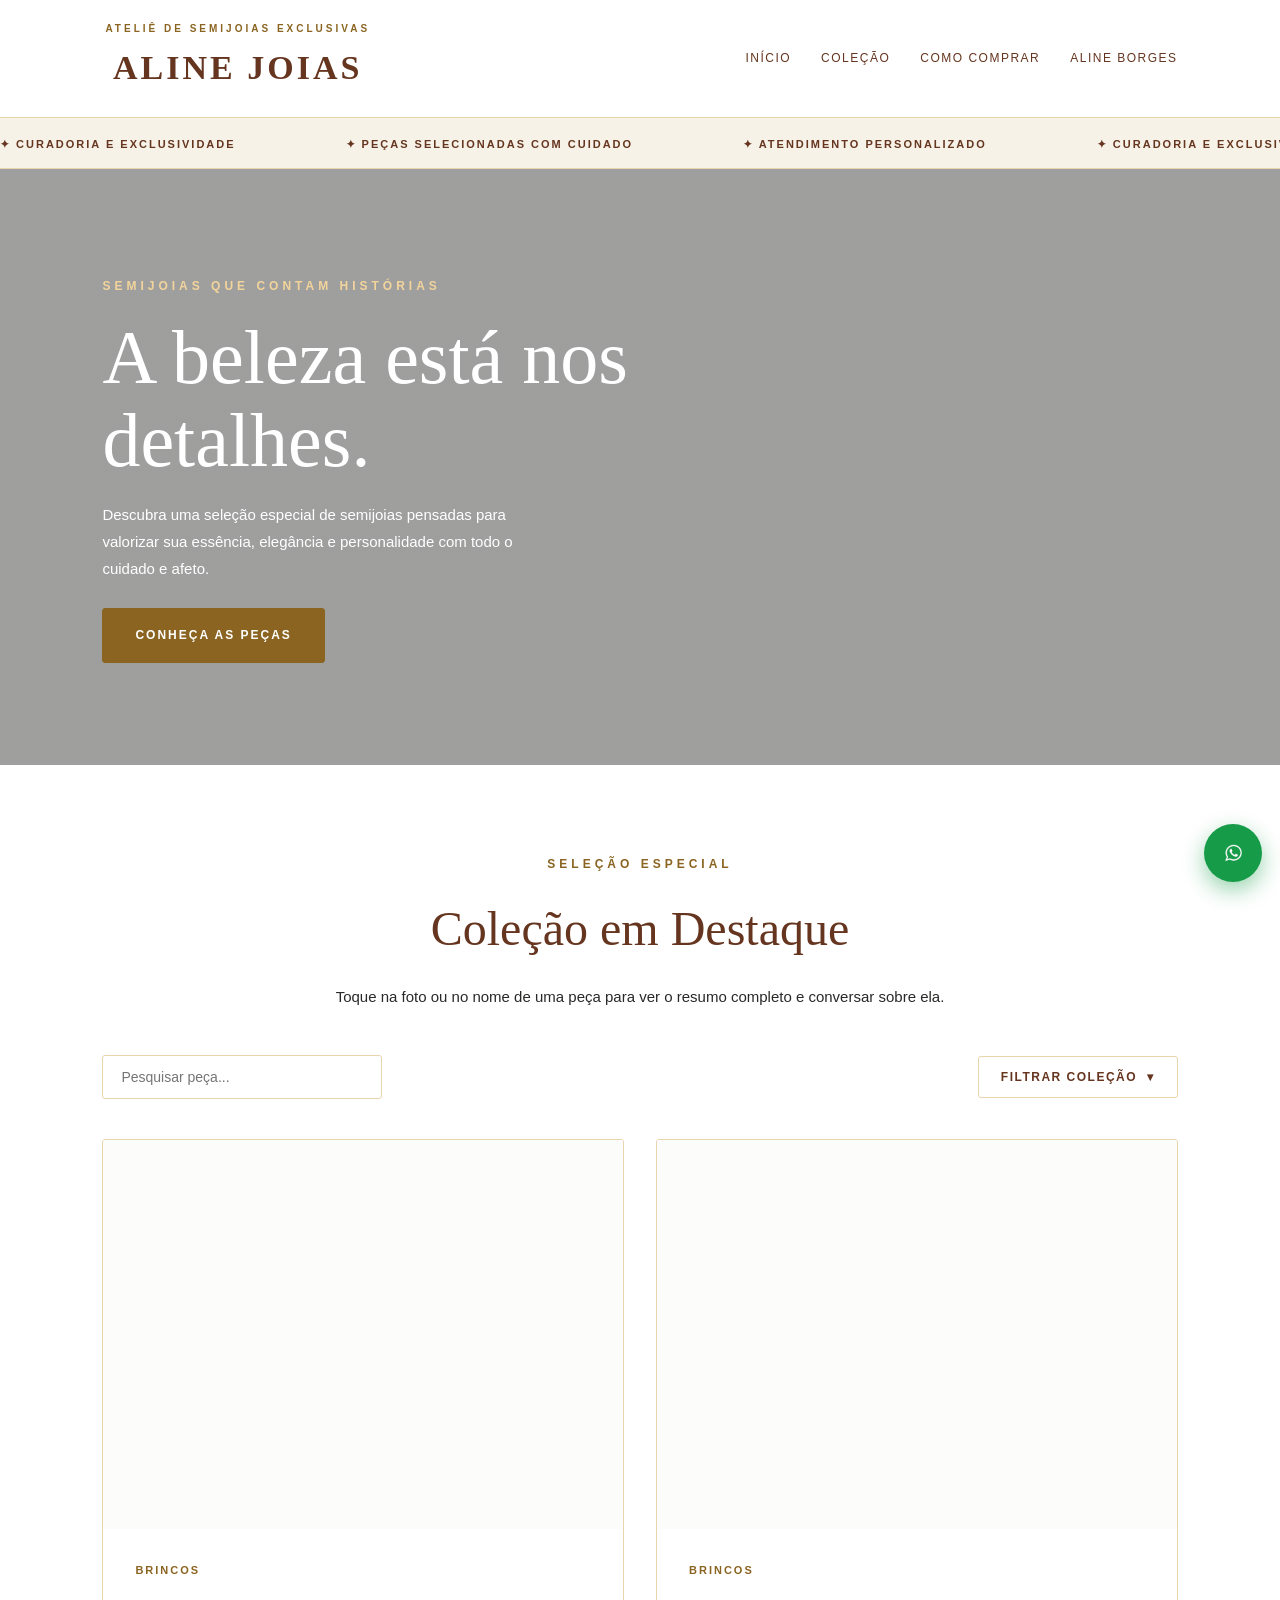
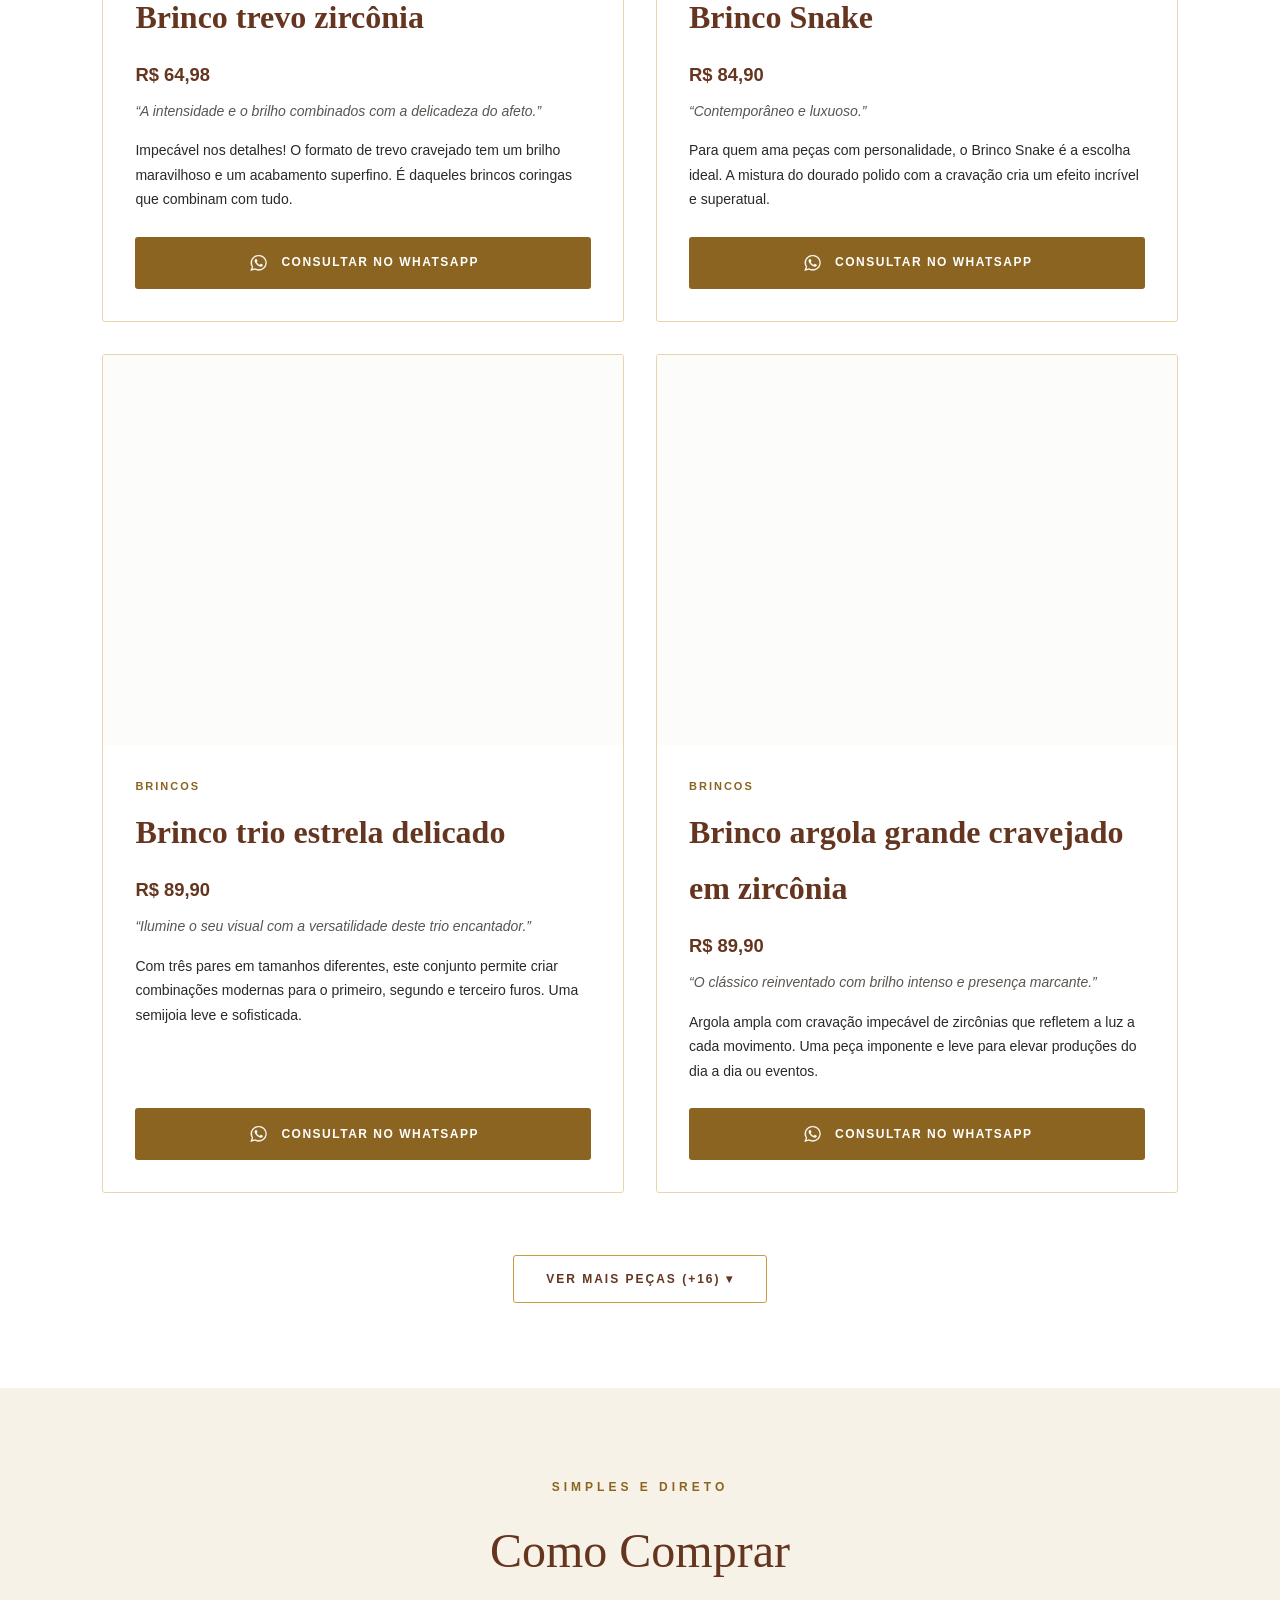
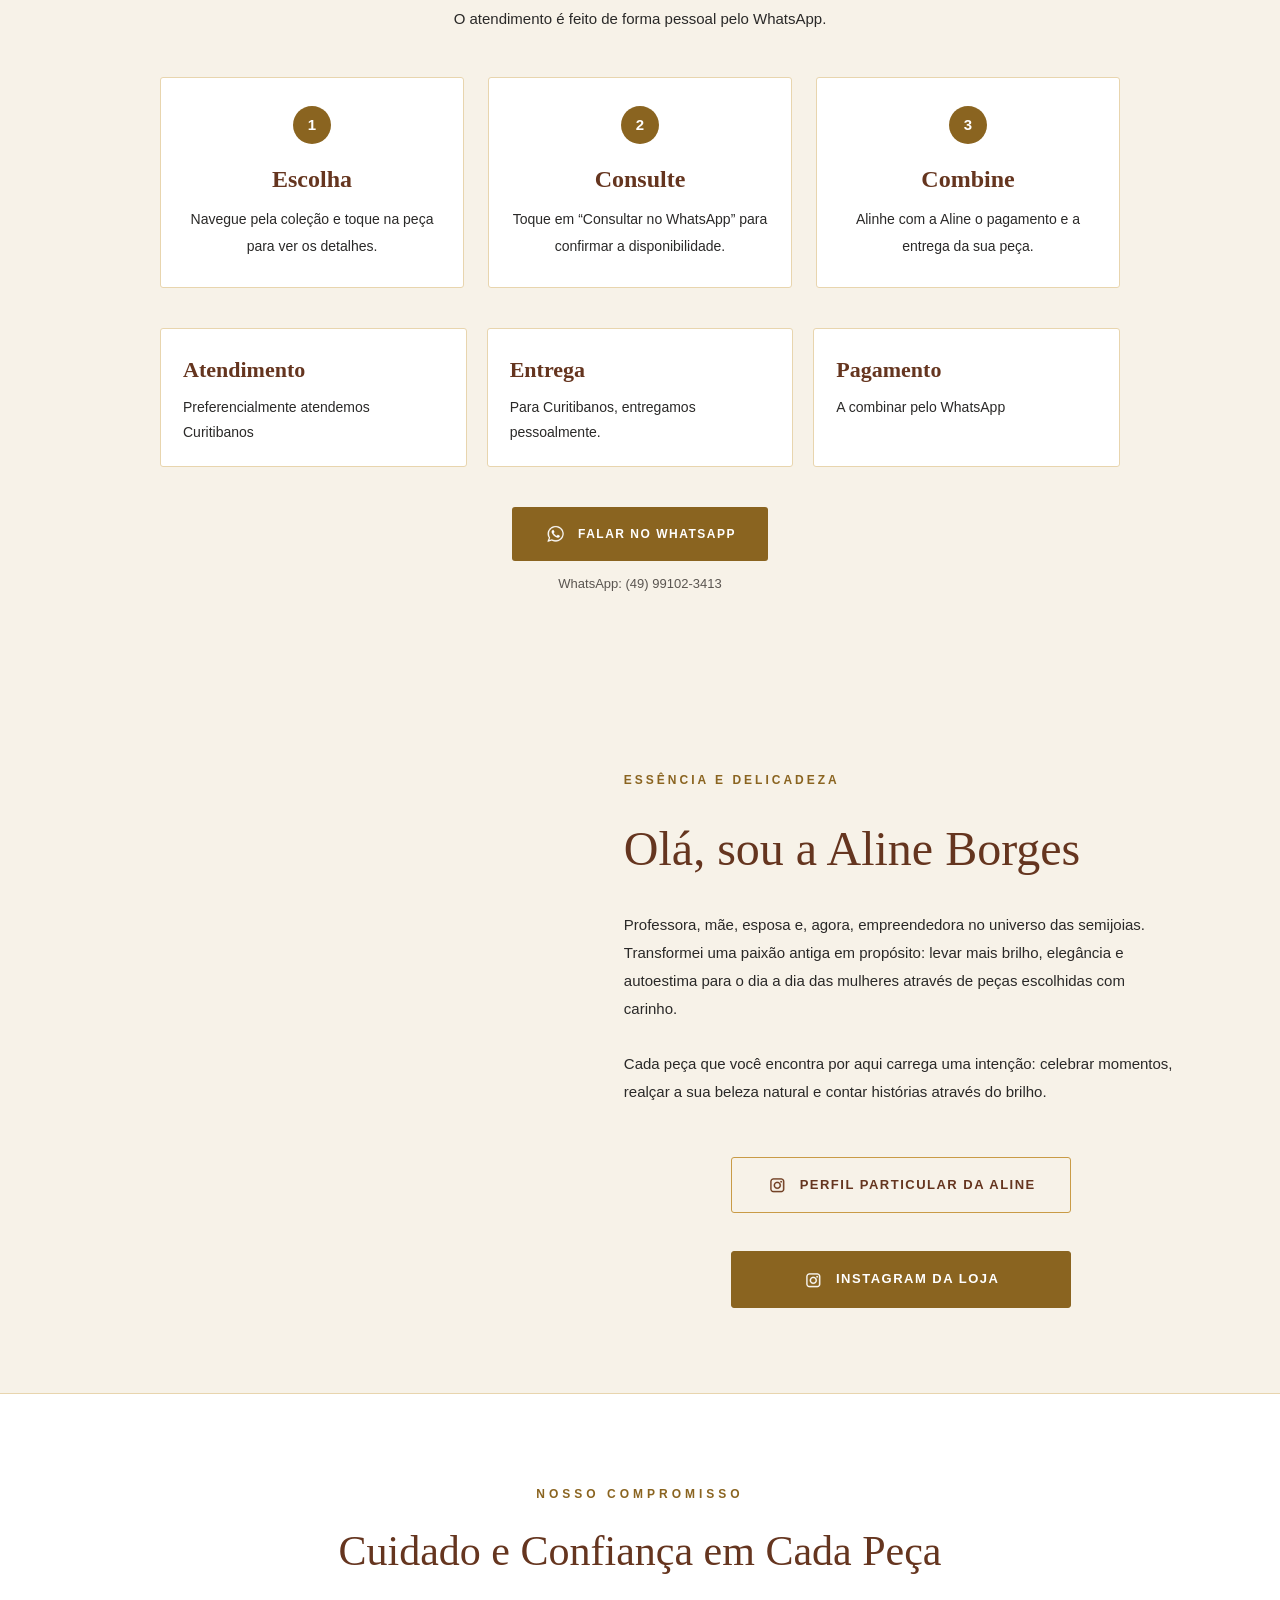
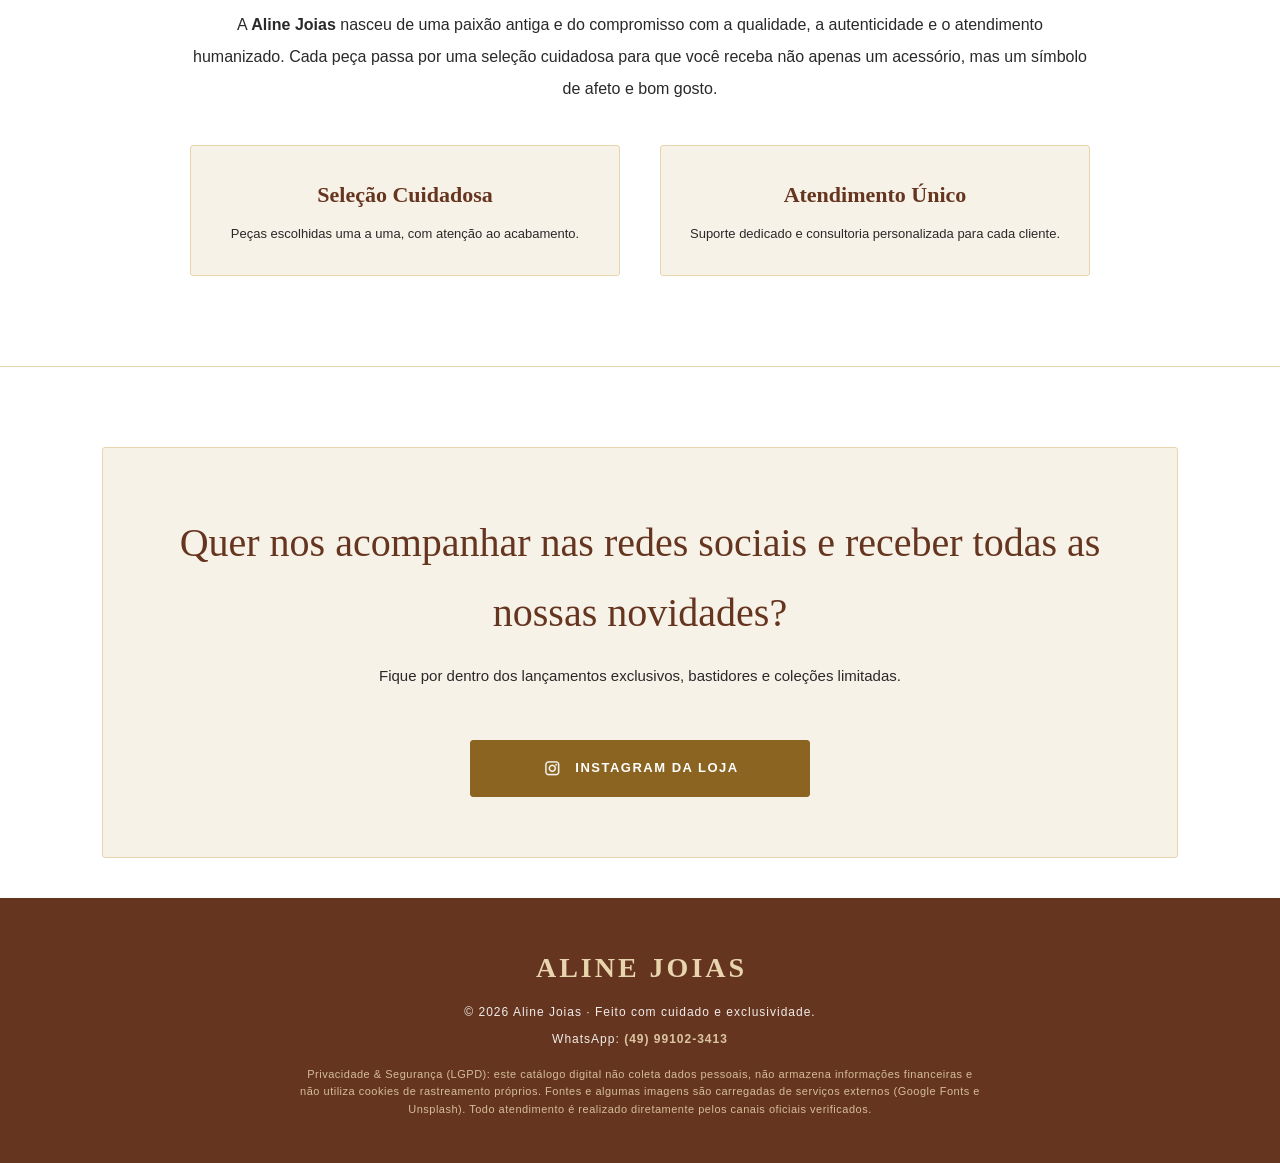
==== commit d50f2363: "Melhorias" ====
--- a/index.html
+++ b/index.html
@@ -63,7 +63,14 @@
 
   <nav id="mainNav" aria-label="Principal">
     <a href="#inicio">Início</a>
-    <a href="#colecao">Coleção</a>
+    <a href="#colecao" class="nav-colecao-link">Coleção</a>
+    <!-- No celular, "Coleção" abre a lista de categorias (montada pelo script.js) -->
+    <div class="nav-colecao-mobile">
+      <button type="button" class="nav-colecao-btn" id="navColecaoBtn" aria-expanded="false" aria-controls="navSub">
+        Coleção <span class="nav-chevron" aria-hidden="true">▾</span>
+      </button>
+      <div class="nav-sub" id="navSub"></div>
+    </div>
     <a href="#como-comprar">Como comprar</a>
     <a href="#sobre">Aline Borges</a>
   </nav>
--- a/style.css
+++ b/style.css
@@ -110,6 +110,9 @@
 .menu-toggle[aria-expanded="true"] .menu-bar:nth-child(1) { transform: translateY(7px) rotate(45deg); }
 .menu-toggle[aria-expanded="true"] .menu-bar:nth-child(2) { opacity: 0; }
 .menu-toggle[aria-expanded="true"] .menu-bar:nth-child(3) { transform: translateY(-7px) rotate(-45deg); }
+
+/* Lista de categorias do menu (só no celular) */
+.nav-colecao-mobile { display: none; }
 
 /* ---------- BARRA DE BENEFÍCIOS (carrossel contínuo) ---------- */
 .benefits-bar {
@@ -839,6 +842,59 @@
   nav a { padding: 16px 24px; font-size: 13px; border-bottom: 1px solid var(--offwhite); }
   nav a:last-child { border-bottom: 0; }
 
+  /* Se a lista ficar maior que a tela, o menu rola */
+  nav { max-height: calc(100vh - 80px); overflow-y: auto; }
+
+  /* "Coleção" vira um botão que abre as categorias */
+  .nav-colecao-link { display: none; }
+  .nav-colecao-mobile { display: block; border-bottom: 1px solid var(--offwhite); }
+
+  .nav-colecao-btn {
+    display: flex;
+    align-items: center;
+    justify-content: space-between;
+    width: 100%;
+    padding: 16px 24px;
+    background: none;
+    border: 0;
+    cursor: pointer;
+    text-align: left;
+    font-family: 'Montserrat', sans-serif;
+    font-size: 13px;
+    font-weight: 500;
+    letter-spacing: 1.5px;
+    text-transform: uppercase;
+    color: var(--cafe);
+  }
+
+  .nav-chevron { transition: transform .25s ease; }
+  .nav-colecao-btn[aria-expanded="true"] .nav-chevron { transform: rotate(180deg); }
+
+  .nav-sub { display: none; background: var(--offwhite); }
+  .nav-sub.open { display: block; }
+
+  .nav-sub-item {
+    display: flex;
+    justify-content: space-between;
+    align-items: center;
+    width: 100%;
+    padding: 14px 24px 14px 40px;
+    background: none;
+    border: 0;
+    border-top: 1px solid var(--branco);
+    cursor: pointer;
+    text-align: left;
+    font-family: 'Montserrat', sans-serif;
+    font-size: 12px;
+    font-weight: 500;
+    letter-spacing: 1.5px;
+    text-transform: uppercase;
+    color: var(--cafe);
+  }
+
+  .nav-sub-item span { font-size: 11px; letter-spacing: 0; color: #5A5550; }
+  .nav-sub-item.active { font-weight: 600; color: var(--dourado-escuro); }
+
   .hero { min-height: 480px; }
   .hero h1 { font-size: 46px; }
 
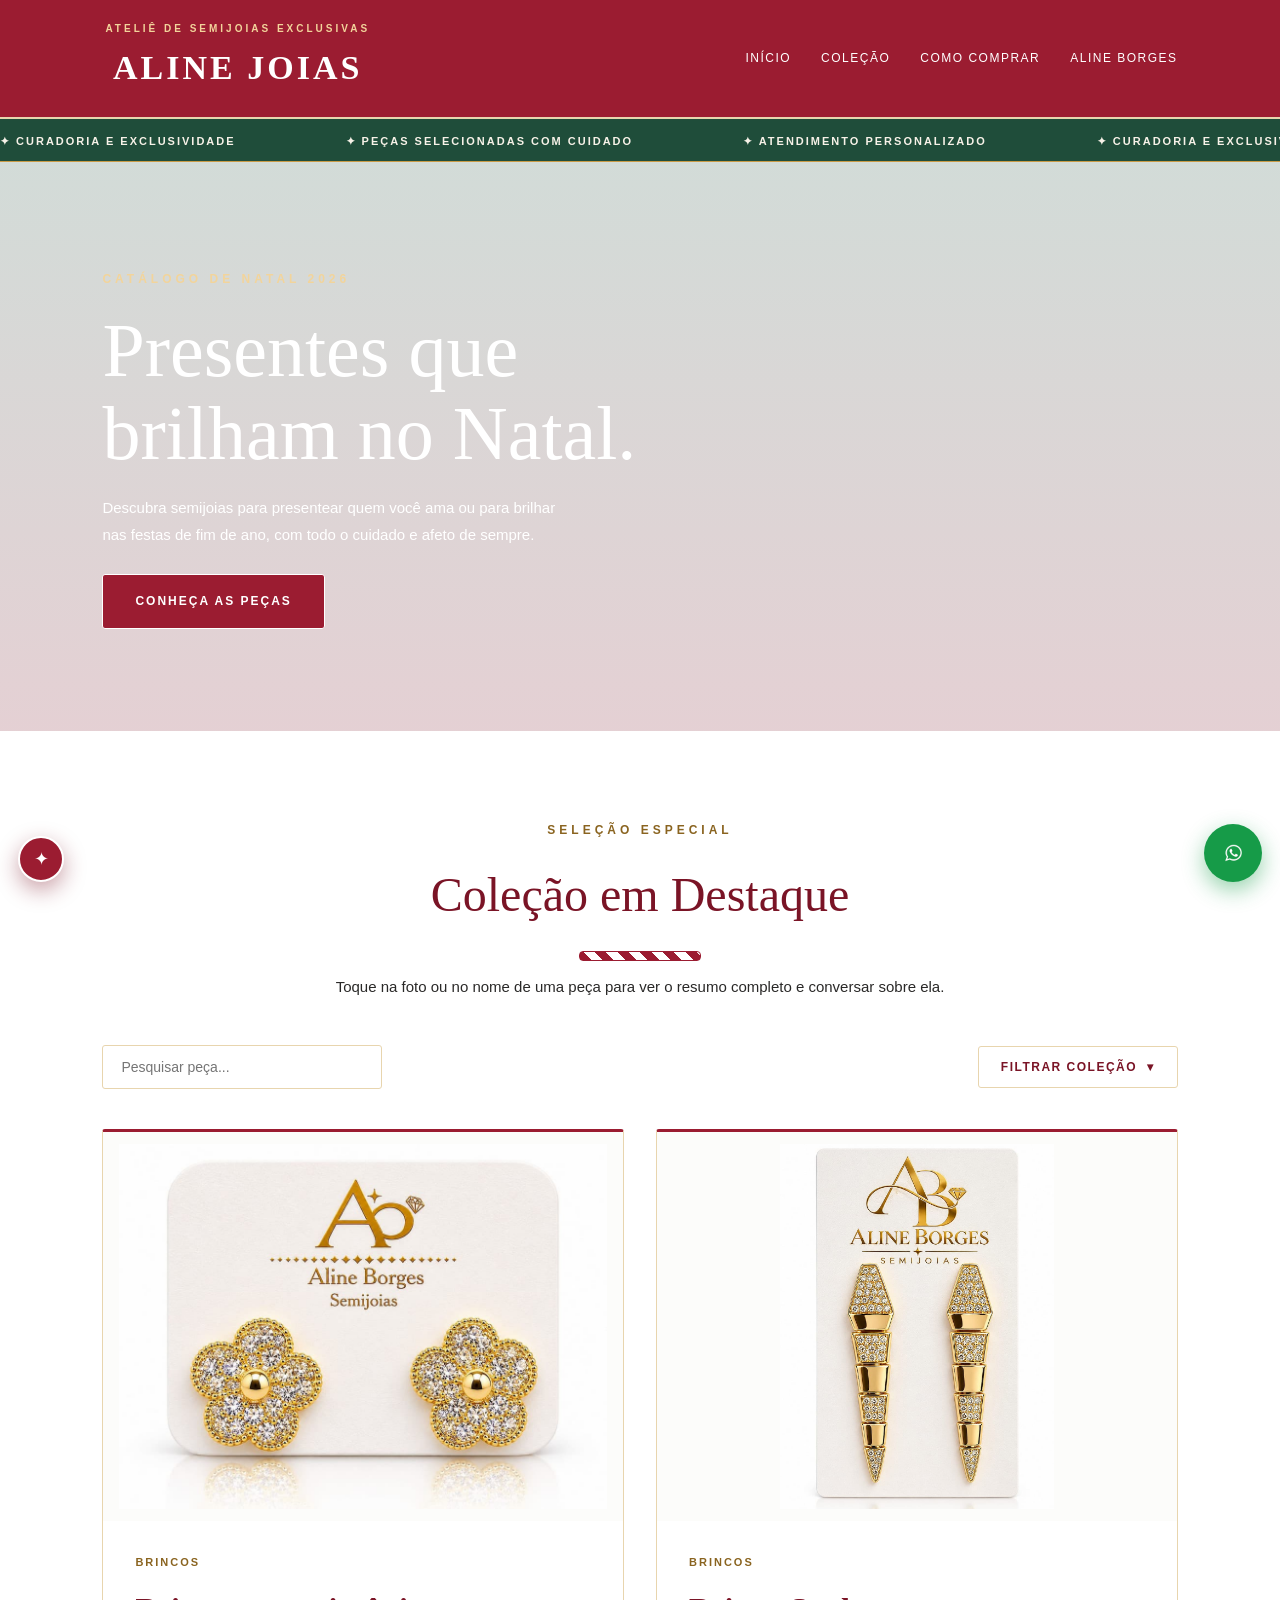
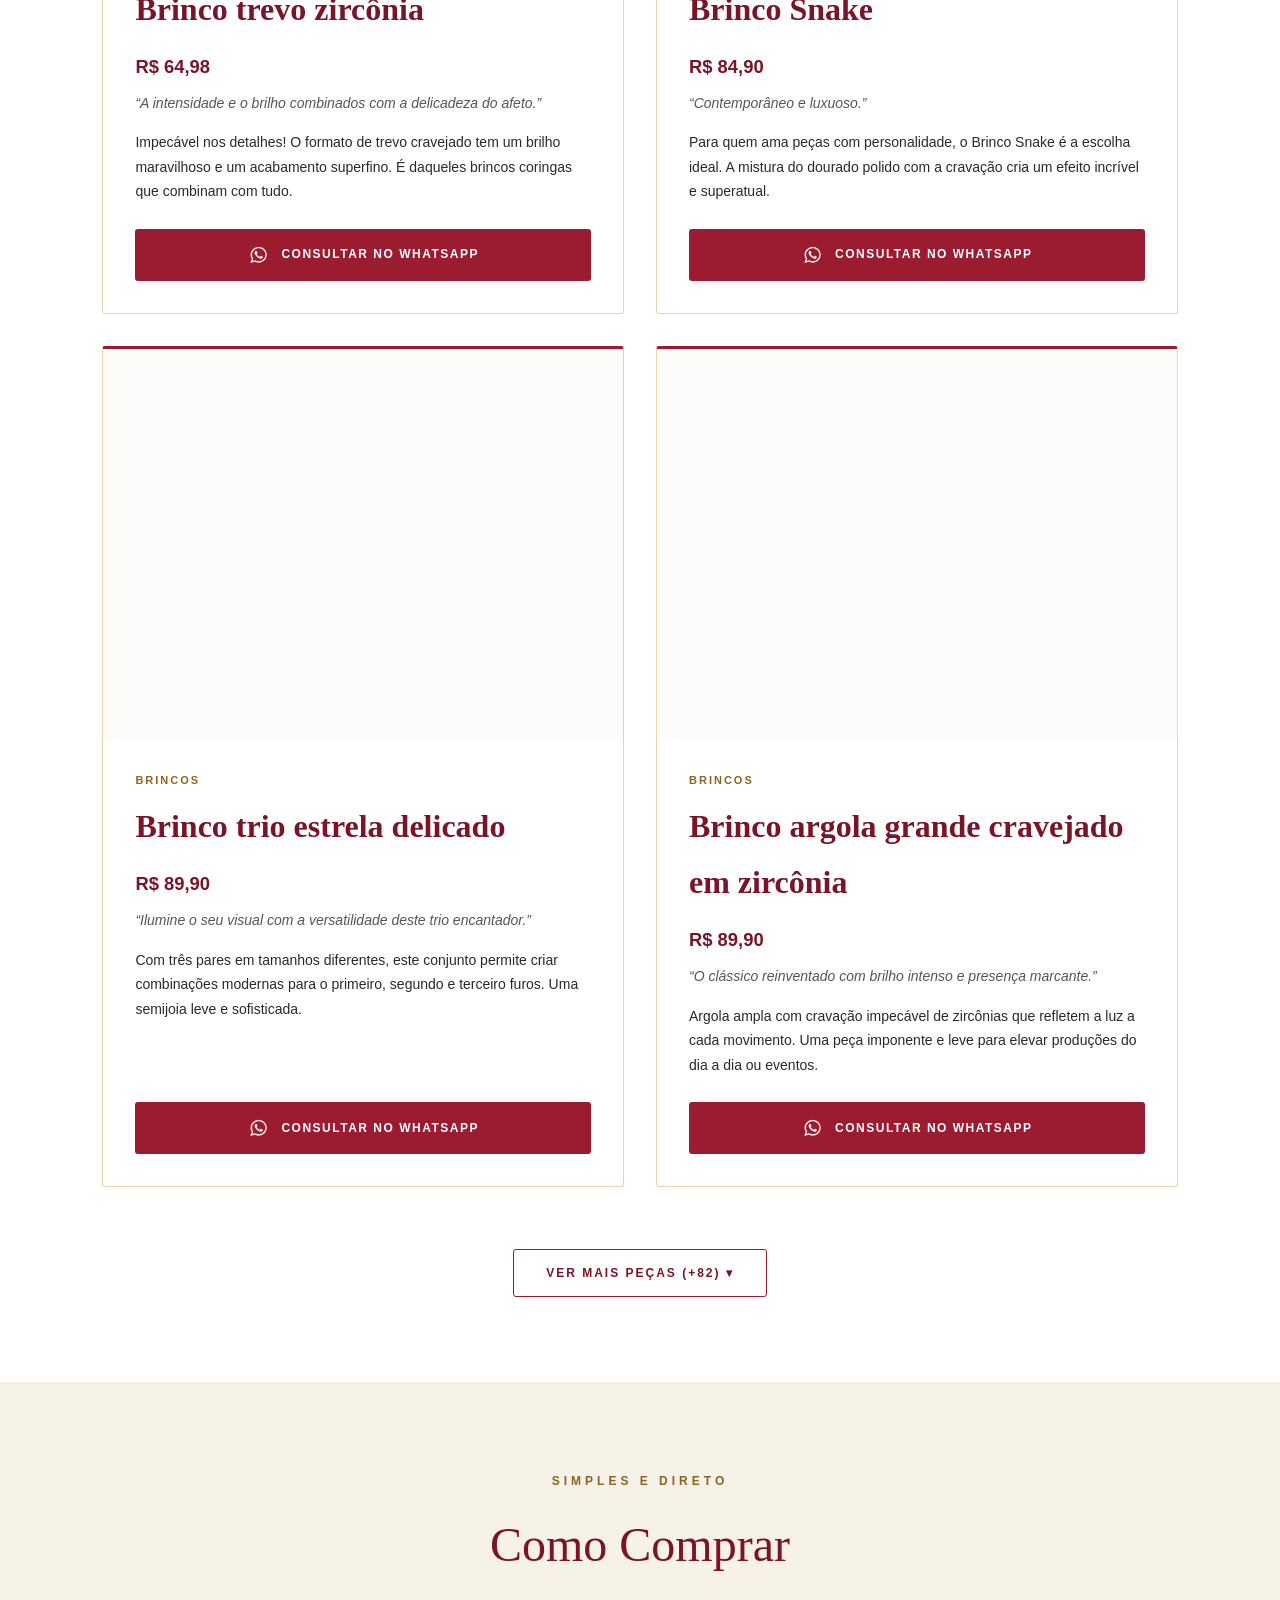
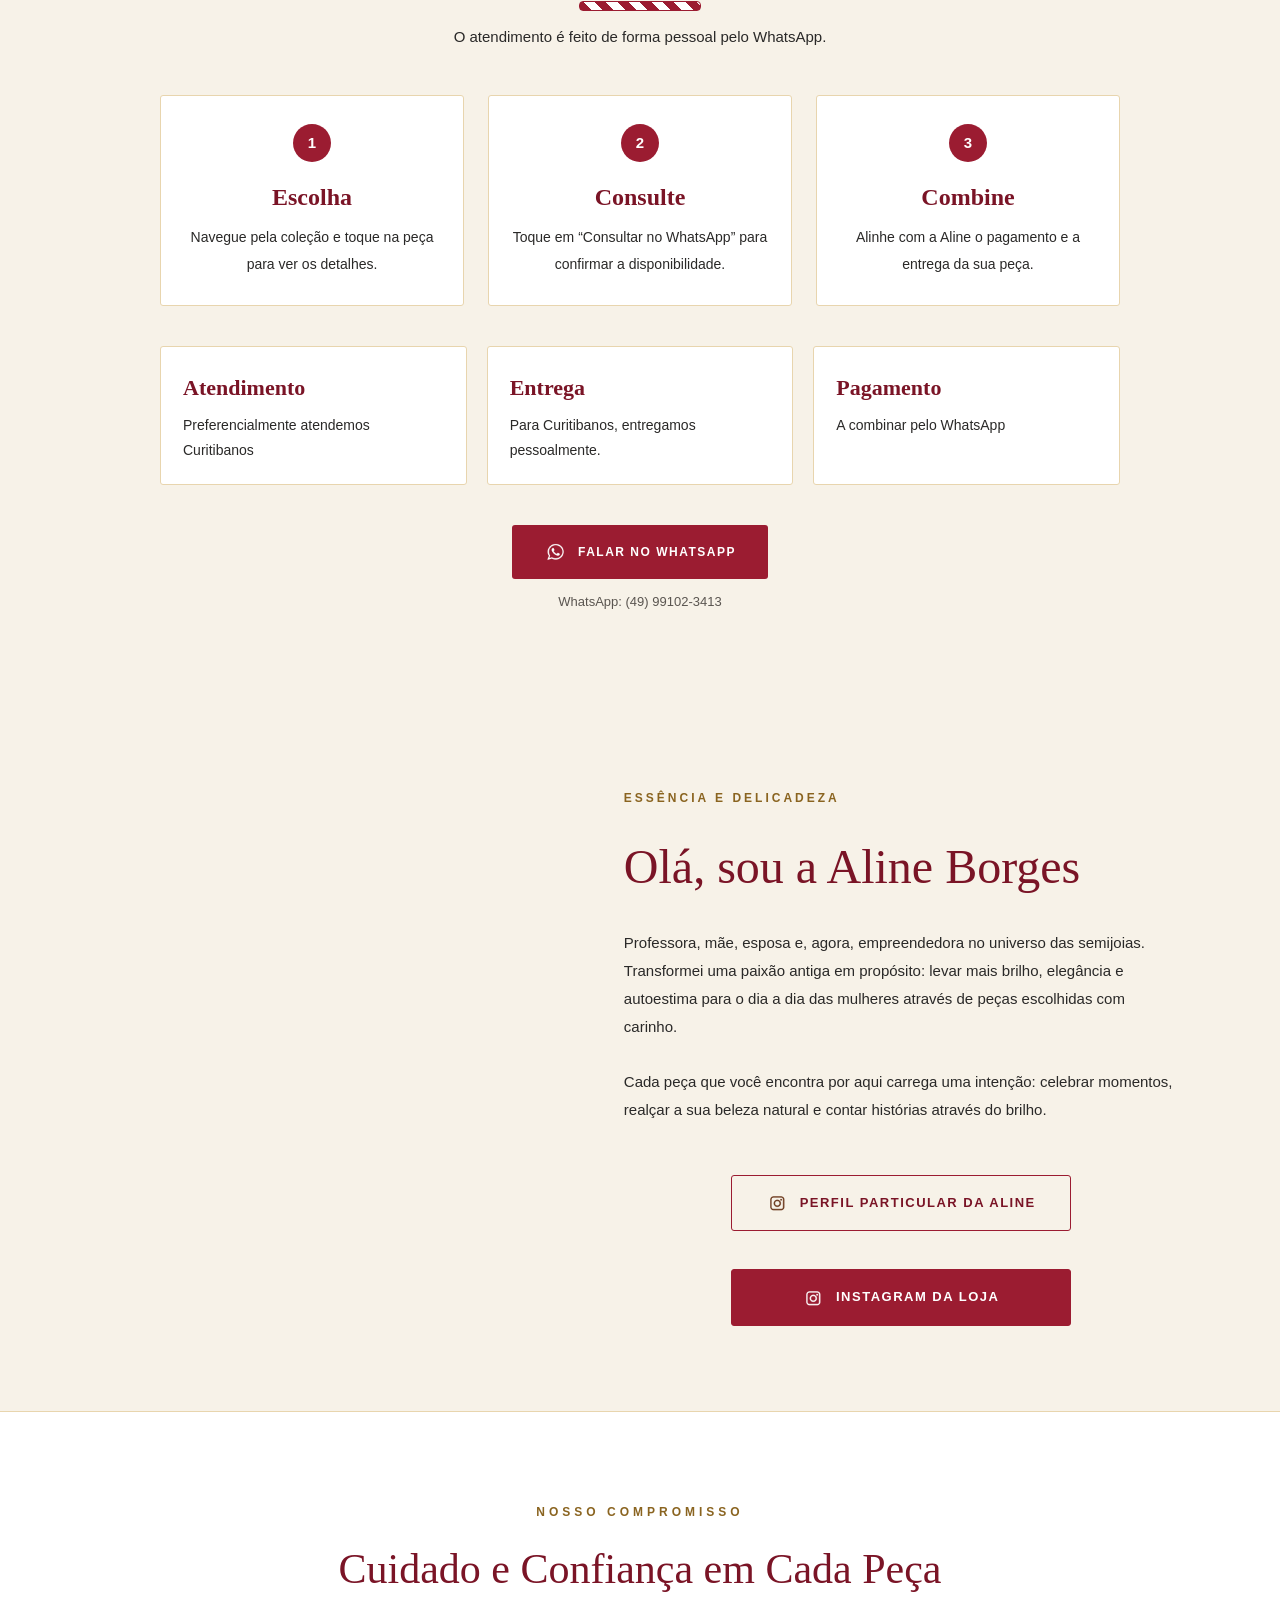
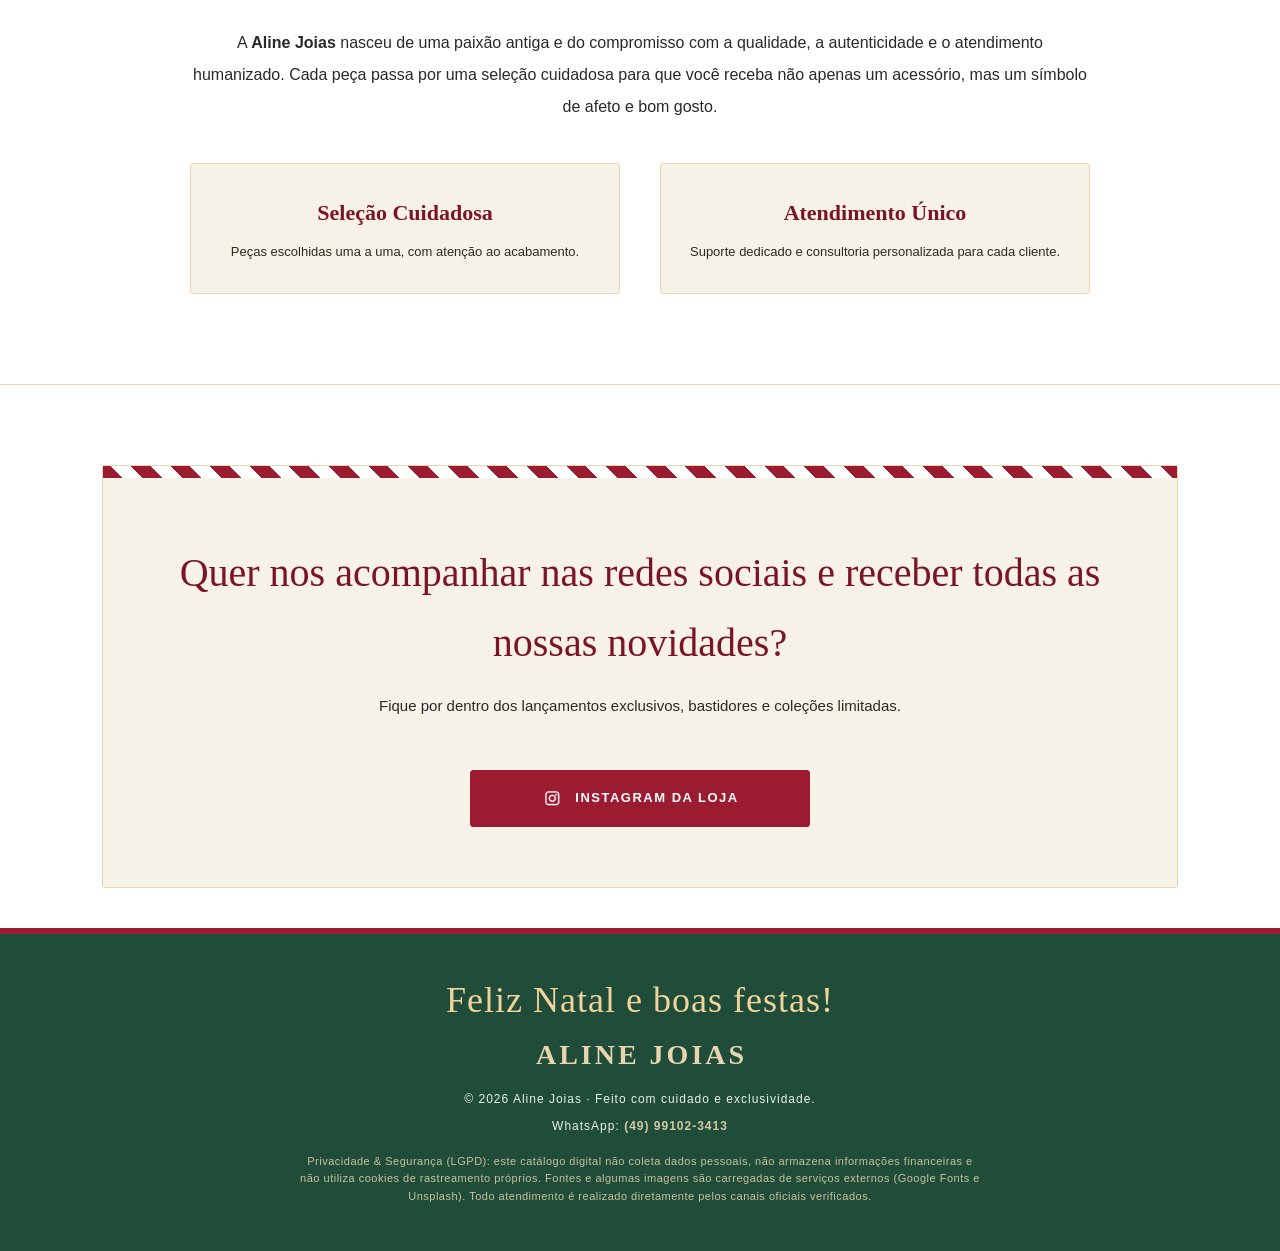
==== commit 5ee5d2b5: "Atualiza catalogo de produtos e tema de Natal" ====
--- a/index.html
+++ b/index.html
@@ -3,50 +3,50 @@
 <head>
 <meta charset="UTF-8">
 <meta name="viewport" content="width=device-width, initial-scale=1.0">
-<meta name="theme-color" content="#65351F">
-
-<!-- SEGURANÇA E PRIVACIDADE
-     A CSP abaixo não precisa de 'unsafe-inline' porque o CSS e o JS estão em arquivos próprios.
-     Observação: X-Content-Type-Options e frame-ancestors só funcionam como cabeçalho HTTP
-     (ex.: arquivo _headers no Netlify/Cloudflare Pages), não por <meta>. -->
+<meta name="theme-color" content="#7A1426">
+
+<!-- SEGURANÇA E PRIVACIDADE -->
 <meta name="referrer" content="strict-origin-when-cross-origin">
 <meta http-equiv="Content-Security-Policy" content="default-src 'self'; style-src 'self' https://fonts.googleapis.com; font-src 'self' https://fonts.gstatic.com; img-src 'self' data: https:; script-src 'self'; connect-src 'none'; object-src 'none'; base-uri 'self'; form-action 'self';">
 
-<title>Aline Joias | Catálogo Exclusivo</title>
-<meta name="description" content="Catálogo de semijoias exclusivas da Aline Joias, selecionadas com cuidado e afeto. Consulte disponibilidade e valores pelo WhatsApp.">
+<!-- TÍTULO E DESCRIÇÕES -->
+<title>Aline Joias | Catálogo de Natal 2026</title>
+<meta name="description" content="Catálogo de Natal da Aline Joias: semijoias para presentear e brilhar nas festas. Consulte disponibilidade e valores pelo WhatsApp.">
 <link rel="canonical" href="https://alinejoias.pages.dev/">
 
 <!-- ÍCONE DA ABA -->
 <link rel="icon" type="image/png" href="image/logo.png">
 
-<!-- PRÉVIA AO COMPARTILHAR O LINK (WhatsApp, Instagram, Facebook, Telegram) -->
+<!-- PRÉVIA AO COMPARTILHAR O LINK -->
 <meta property="og:type" content="website">
 <meta property="og:site_name" content="Aline Joias">
 <meta property="og:locale" content="pt_BR">
-<meta property="og:title" content="Aline Joias | Catálogo Exclusivo">
-<meta property="og:description" content="Semijoias exclusivas selecionadas com cuidado e afeto. Conheça a coleção e consulte valores pelo WhatsApp.">
+<meta property="og:title" content="Aline Joias | Catálogo de Natal 2026">
+<meta property="og:description" content="Semijoias para presentear e brilhar nas festas de Natal. Conheça a coleção e consulte valores pelo WhatsApp.">
 <meta property="og:url" content="https://alinejoias.pages.dev/">
-<meta property="og:image" content="https://alinejoias.pages.dev/image/vendedora.jpg">
+<meta property="og:image" content="https://alinejoias.pages.dev/image/anelsolitario.jpg">
 <meta property="og:image:type" content="image/jpeg">
-<meta property="og:image:alt" content="Aline Borges, criadora da Aline Joias">
+<meta property="og:image:alt" content="Anel solitário, semijoia da Aline Joias">
 <meta name="twitter:card" content="summary_large_image">
-<meta name="twitter:title" content="Aline Joias | Catálogo Exclusivo">
-<meta name="twitter:description" content="Semijoias exclusivas selecionadas com cuidado e afeto. Consulte valores pelo WhatsApp.">
-<meta name="twitter:image" content="https://alinejoias.pages.dev/image/vendedora.jpg">
+<meta name="twitter:title" content="Aline Joias | Catálogo de Natal 2026">
+<meta name="twitter:description" content="Semijoias para presentear e brilhar nas festas de Natal. Consulte valores pelo WhatsApp.">
+<meta name="twitter:image" content="https://alinejoias.pages.dev/image/anelsolitario.jpg">
 
 <!-- DADOS ESTRUTURADOS PARA O GOOGLE -->
 <script type="application/ld+json">
-{"@context":"https://schema.org","@type":"JewelryStore","name":"Aline Joias","url":"https://alinejoias.pages.dev/","image":"https://alinejoias.pages.dev/image/vendedora.jpg","sameAs":["https://www.instagram.com/alineborges_acessoriosdeluxo"]}
+{"@context":"https://schema.org","@type":"JewelryStore","name":"Aline Joias","url":"https://alinejoias.pages.dev/","image":"https://alinejoias.pages.dev/image/anelsolitario.jpg","sameAs":["https://www.instagram.com/alineborges_acessoriosdeluxo"]}
 </script>
 
 <link rel="preconnect" href="https://fonts.googleapis.com">
 <link rel="preconnect" href="https://fonts.gstatic.com" crossorigin>
-<link href="https://fonts.googleapis.com/css2?family=Cormorant+Garamond:wght@500;600;700&family=Montserrat:wght@400;500;600&display=swap" rel="stylesheet">
+<link href="https://fonts.googleapis.com/css2?family=Cormorant+Garamond:wght@500;600;700&family=Great+Vibes&family=Montserrat:wght@400;500;600&display=swap" rel="stylesheet">
 <link rel="stylesheet" href="style.css">
+<link rel="stylesheet" href="natal.css">
 <script src="script.js" defer></script>
+<script src="natal.js" defer></script>
 </head>
 
-<body>
+<body class="tema-natal">
 
 <!-- CABEÇALHO -->
 <header>
@@ -64,7 +64,6 @@
   <nav id="mainNav" aria-label="Principal">
     <a href="#inicio">Início</a>
     <a href="#colecao" class="nav-colecao-link">Coleção</a>
-    <!-- No celular, "Coleção" abre a lista de categorias (montada pelo script.js) -->
     <div class="nav-colecao-mobile">
       <button type="button" class="nav-colecao-btn" id="navColecaoBtn" aria-expanded="false" aria-controls="navSub">
         Coleção <span class="nav-chevron" aria-hidden="true">▾</span>
@@ -76,7 +75,7 @@
   </nav>
 </header>
 
-<!-- BARRA DE BENEFÍCIOS (carrossel contínuo: 4 conjuntos idênticos, só o primeiro é lido por leitores de tela) -->
+<!-- BARRA DE BENEFÍCIOS -->
 <div class="benefits-bar">
   <div class="benefits-container">
     <div class="benefits-set">
@@ -107,11 +106,17 @@
   <!-- CAPA -->
   <section class="hero" id="inicio">
     <div class="hero-content">
-      <small>Semijoias que contam histórias</small>
-      <h1>A beleza está nos detalhes.</h1>
+      <small>
+        <span class="normal-only">Semijoias que contam histórias</span>
+        <span class="natal-only">Catálogo de Natal 2026</span>
+      </small>
+      <h1>
+        <span class="normal-only">A beleza está nos detalhes.</span>
+        <span class="natal-only">Presentes que brilham no Natal.</span>
+      </h1>
       <p>
-        Descubra uma seleção especial de semijoias pensadas para valorizar sua essência,
-        elegância e personalidade com todo o cuidado e afeto.
+        <span class="normal-only">Descubra uma seleção especial de semijoias pensadas para valorizar sua essência, elegância e personalidade com todo o cuidado e afeto.</span>
+        <span class="natal-only">Descubra semijoias para presentear quem você ama ou para brilhar nas festas de fim de ano, com todo o cuidado e afeto de sempre.</span>
       </p>
       <a href="#colecao" class="btn">Conheça as peças</a>
     </div>
@@ -148,7 +153,7 @@
     <div class="load-more-wrap" id="loadMoreWrap"></div>
   </section>
 
-  <!-- COMO COMPRAR E INFORMAÇÕES DA LOJA (os dados ficam em INFO_LOJA, no script.js) -->
+  <!-- COMO COMPRAR -->
   <section class="how" id="como-comprar">
     <div class="section-title">
       <span>Simples e direto</span>
@@ -207,8 +212,7 @@
       <p>
         Professora, mãe, esposa e, agora, empreendedora no universo das semijoias. Transformei uma paixão antiga em propósito: levar mais brilho, elegância e autoestima para o dia a dia das mulheres através de peças escolhidas com carinho.
         <br><br>
-        Cada peça que você encontra por aqui carrega uma intenção: celebrar momentos,
-        realçar a sua beleza natural e contar histórias através do brilho.
+        Cada peça que você encontra por aqui carrega uma intenção: celebrar momentos, realçar a sua beleza natural e contar histórias através do brilho.
       </p>
       <div class="social-actions">
         <a href="https://www.instagram.com/aline_a_borges_" target="_blank" rel="noopener noreferrer" class="btn secondary">
@@ -260,6 +264,7 @@
 
 <!-- RODAPÉ -->
 <footer>
+  <p class="natal-feliz natal-only">Feliz Natal e boas festas!</p>
   <div class="logo">ALINE JOIAS</div>
   <p>© <span id="ano">2026</span> Aline Joias · Feito com cuidado e exclusividade.</p>
   <p class="footer-contact">WhatsApp: <a id="footerWpp" href="#" target="_blank" rel="noopener noreferrer"></a></p>
--- a/style.css
+++ b/style.css
@@ -118,7 +118,7 @@
 .benefits-bar {
   background: var(--offwhite);
   border-bottom: 1px solid var(--dourado-claro);
-  padding: 12px 0;
+  padding: 8px 0;
   overflow: hidden;
   white-space: nowrap;
   position: relative;
--- a/natal.css
+++ b/natal.css
@@ -0,0 +1,170 @@
+/* ==========================================================
+   ALINE JOIAS · TEMA DE NATAL
+   ========================================================== */
+
+/* ---------- Liga e desliga o que é só de Natal / só do normal ---------- */
+.natal-only { display: none !important; }
+body.tema-natal .normal-only { display: none !important; }
+body.tema-natal .natal-only { display: block !important; }
+body.tema-natal span.natal-only { display: inline !important; }
+body.tema-natal .btn.natal-only { display: inline-flex !important; }
+body.tema-natal nav a.natal-only { display: flex !important; }
+
+/* ---------- Cores do Natal ---------- */
+body.tema-natal {
+  --cafe: #7A1426;        
+  --vermelho: #9B1C31;    
+  --verde: #1F4D3A;       
+}
+
+.hero { position: relative; overflow: hidden; }
+
+/* ---------- Barra de benefícios em verde ---------- */
+body.tema-natal .benefits-bar { background: var(--verde); border-bottom: 1px solid var(--dourado); }
+body.tema-natal .benefits-container { color: #F7F2E8; }
+
+/* ---------- Capa de Natal limpa ---------- */
+body.tema-natal .hero {
+  background:
+    linear-gradient(rgba(31, 77, 58, 0.2), rgba(122, 20, 38, 0.2)),
+    url('https://images.unsplash.com/photo-1543589077-47d81606c1bf?w=1800')
+    center / cover;
+}
+
+body.tema-natal .hero .btn { border-color: #fff; margin-right: 10px; }
+body.tema-natal .hero .btn.secondary { color: #fff; border-color: #fff; background: rgba(255, 255, 255, .12); }
+body.tema-natal .hero .btn.secondary:hover { background: #fff; color: var(--cafe); }
+
+/* ---------- Botões em vermelho, com verde ao passar o mouse ---------- */
+body.tema-natal .btn,
+body.tema-natal .whatsapp-cta { background: var(--vermelho); border-color: var(--vermelho); }
+body.tema-natal .btn:hover { background: var(--verde); border-color: var(--verde); }
+body.tema-natal .whatsapp-cta:hover { background: var(--verde); }
+body.tema-natal .btn.secondary { background: transparent; color: var(--cafe); border-color: var(--vermelho); }
+body.tema-natal .btn.secondary:hover { background: var(--vermelho); color: #fff; border-color: var(--vermelho); }
+body.tema-natal .hero .btn.secondary { color: #fff; border-color: #fff; background: rgba(255, 255, 255, .12); }
+body.tema-natal .hero .btn.secondary:hover { background: #fff; color: var(--cafe); }
+body.tema-natal .steps li::before { background: var(--vermelho); }
+
+/* ---------- Títulos de seção com fita de bengala doce ---------- */
+body.tema-natal .section-title h2::after {
+  content: '';
+  display: block;
+  width: 120px;
+  height: 8px;
+  margin: 14px auto 0;
+  border: 1px solid var(--vermelho);
+  border-radius: 4px;
+  background: repeating-linear-gradient(45deg, var(--vermelho) 0 8px, #fff 8px 16px);
+}
+
+/* ---------- Cartões das peças ---------- */
+body.tema-natal .product { border-top: 3px solid var(--vermelho); }
+body.tema-natal .product:hover { border-color: var(--vermelho); box-shadow: 0 12px 30px rgba(122, 20, 38, .12); }
+body.tema-natal .product-img-wrap::after { background: rgba(122, 20, 38, .88); }
+body.tema-natal .modal-box { border-top: 4px solid var(--vermelho); }
+
+/* ---------- Faixa de bengala doce no banner das redes sociais ---------- */
+body.tema-natal .newsletter-banner { position: relative; padding-top: 72px; }
+
+body.tema-natal .newsletter-banner::before {
+  content: '';
+  position: absolute;
+  top: 0;
+  left: 0;
+  right: 0;
+  height: 12px;
+  background: repeating-linear-gradient(45deg, var(--vermelho) 0 14px, #fff 14px 28px);
+}
+
+/* ---------- Rodapé verde ---------- */
+body.tema-natal footer { background: var(--verde); border-top: 6px solid var(--vermelho); }
+
+.natal-feliz {
+  font-family: 'Great Vibes', 'Cormorant Garamond', cursive;
+  font-size: 36px;
+  line-height: 1.2;
+  letter-spacing: 1px !important;
+  color: #F2D49B;
+  opacity: 1 !important;
+  margin-bottom: 8px;
+}
+
+/* ---------- Neve ---------- */
+.natal-neve { position: fixed; inset: 0; z-index: 60; pointer-events: none; overflow: hidden; }
+.natal-neve.off { display: none; }
+
+.floco {
+  position: absolute;
+  top: -24px;
+  left: var(--x);
+  font-size: var(--s);
+  color: #dbeafe;
+  text-shadow: 0 0 2px #3b6ea5, 0 0 5px rgba(59, 110, 165, .6);
+  opacity: var(--o);
+  animation: cair var(--t) linear var(--a) infinite;
+}
+
+@keyframes cair {
+  from { transform: translate3d(0, -5vh, 0) rotate(0deg); }
+  to   { transform: translate3d(var(--dx), 108vh, 0) rotate(360deg); }
+}
+
+/* Botão para ligar e desligar a neve */
+.natal-neve-btn {
+  position: fixed;
+  left: 18px;
+  bottom: calc(18px + env(safe-area-inset-bottom, 0px));
+  z-index: 90;
+  width: 46px;
+  height: 46px;
+  border-radius: 50%;
+  border: 2px solid #fff;
+  background: var(--vermelho);
+  color: #fff;
+  font-size: 18px;
+  line-height: 1;
+  cursor: pointer;
+  box-shadow: 0 8px 22px rgba(122, 20, 38, .4);
+}
+
+.natal-neve-btn[aria-pressed="false"] { background: #6b7280; }
+
+/* ---------- Celular ---------- */
+@media (max-width: 768px) {
+  .hero { min-height: 400px; /* Reduz a altura da capa no celular (ajuste este valor se quiser mais ou menos alto) */ }
+  .natal-feliz { font-size: 32px; }
+  body.tema-natal .hero .btn { margin-right: 0; }
+}
+/* ---------- Cabeçalho em vermelho no Tema de Natal ---------- */
+body.tema-natal header {
+  background-color: var(--vermelho);
+  border-bottom: 2px solid var(--dourado-claro);
+}
+
+/* Ajusta as cores dos textos e links do cabeçalho para ficarem brancos sobre o fundo vermelho */
+body.tema-natal header .brand-tag {
+  color: #F2D49B; /* Dourado clarinho para destacar */
+}
+
+body.tema-natal header .logo {
+  color: #FFFFFF;
+}
+
+body.tema-natal header nav a {
+  color: #FFFFFF;
+}
+
+body.tema-natal header nav a:hover {
+  color: #F2D49B;
+}
+
+/* Botão do menu mobile e suas barrinhas no cabeçalho */
+body.tema-natal header .menu-toggle {
+  background: transparent;
+  border-color: rgba(255, 255, 255, 0.4);
+}
+
+body.tema-natal header .menu-bar {
+  background: #FFFFFF;
+}
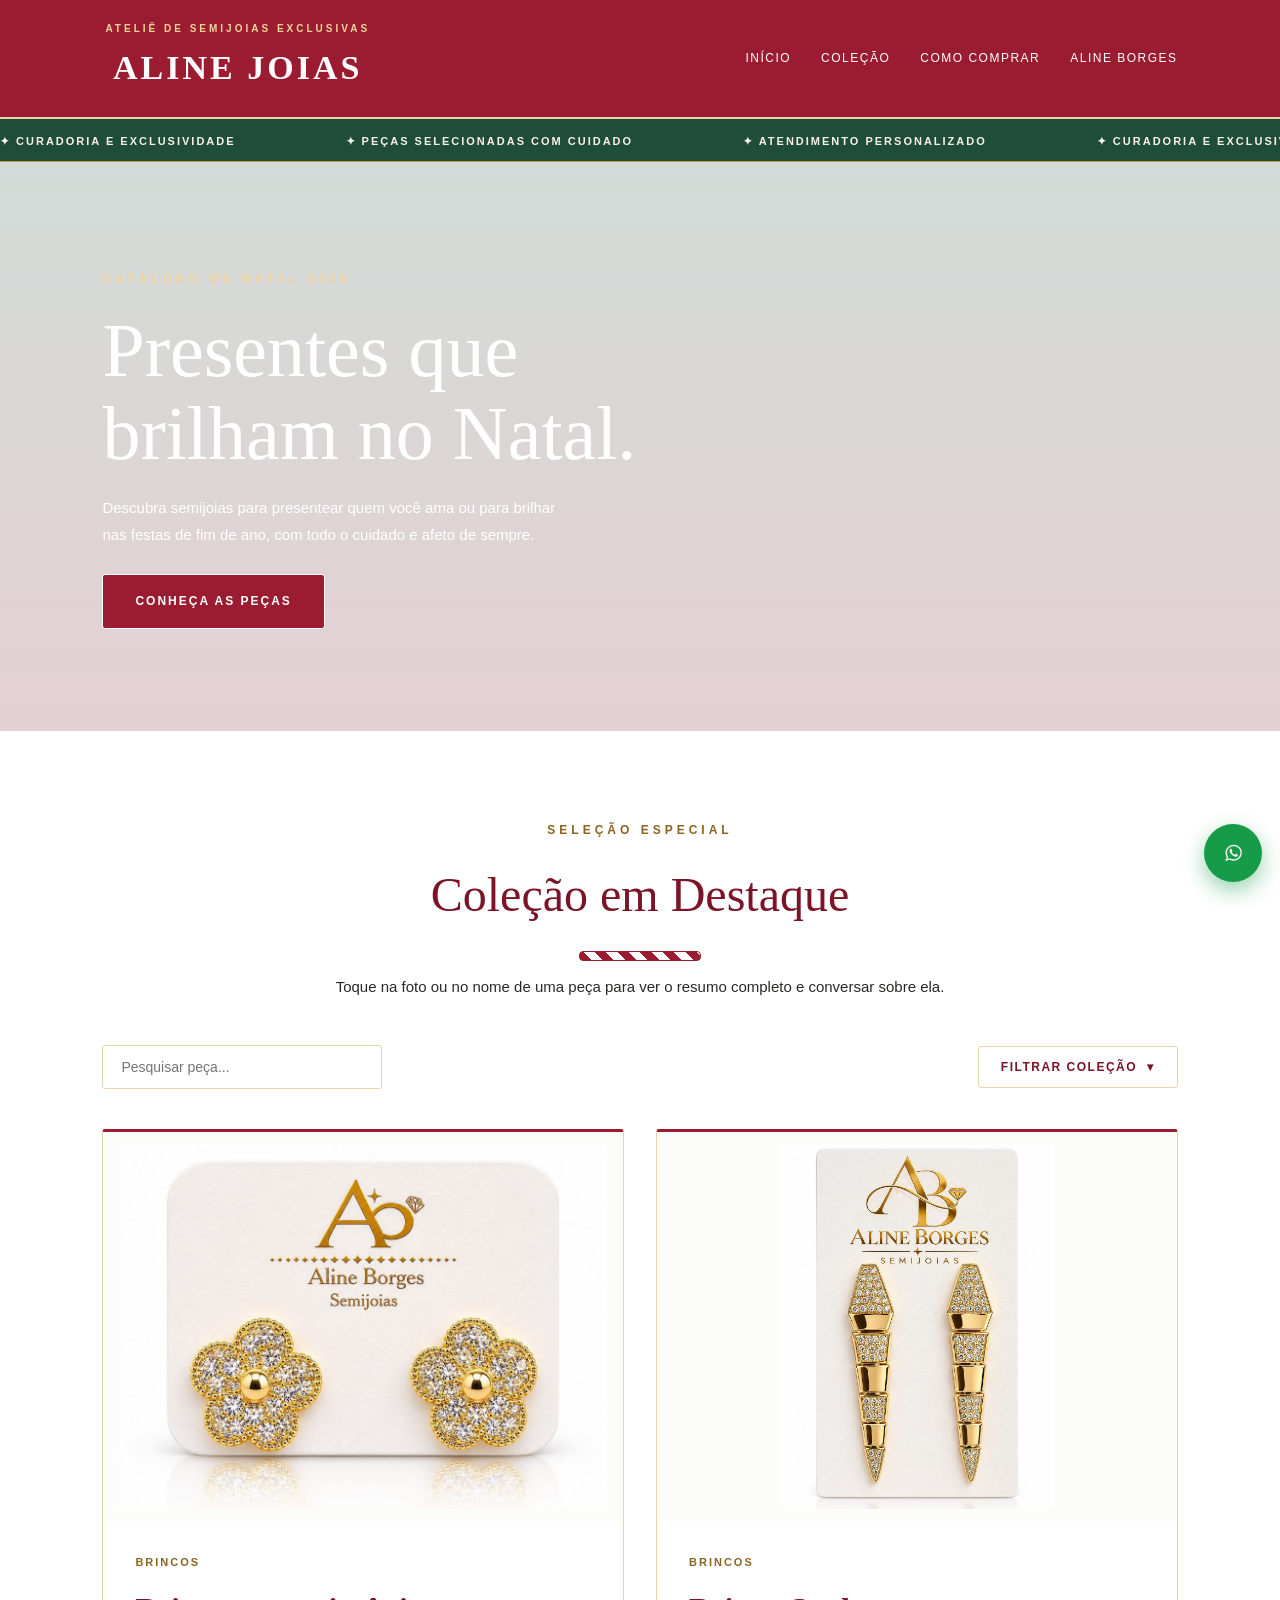
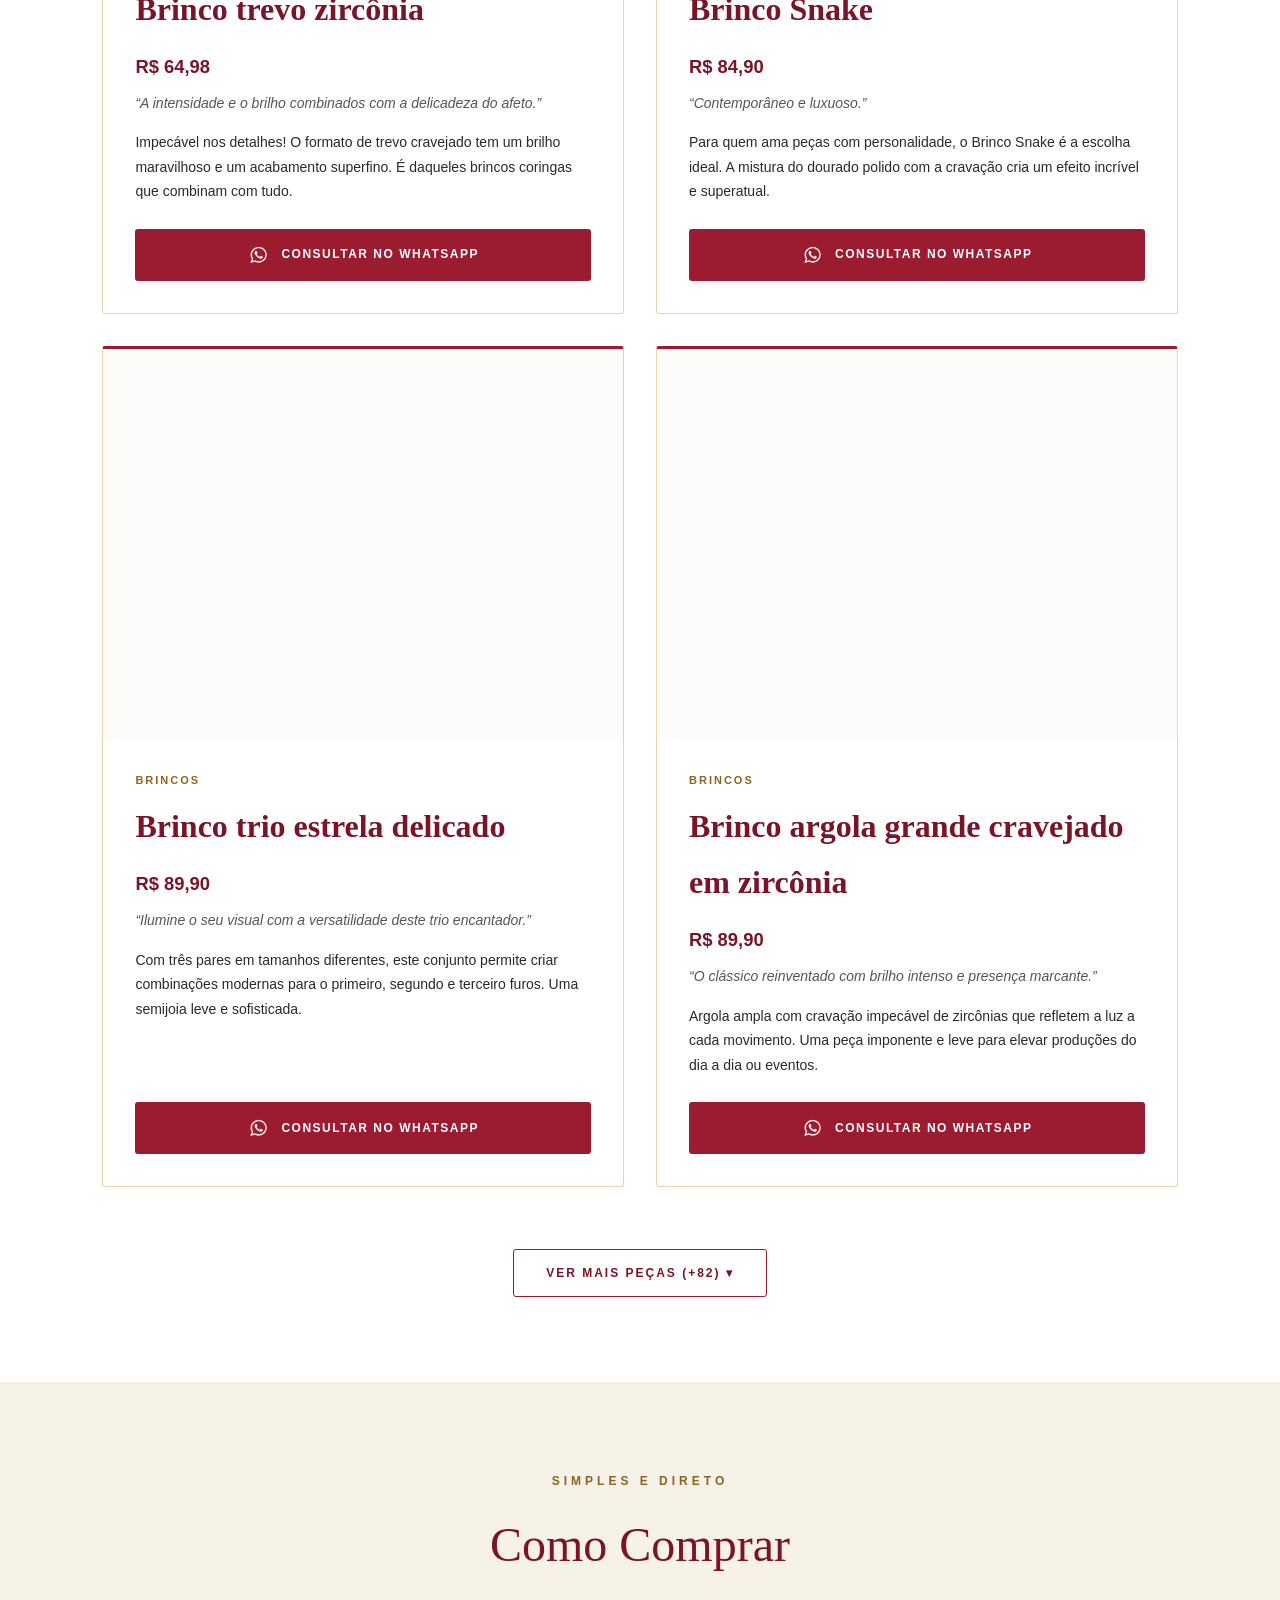
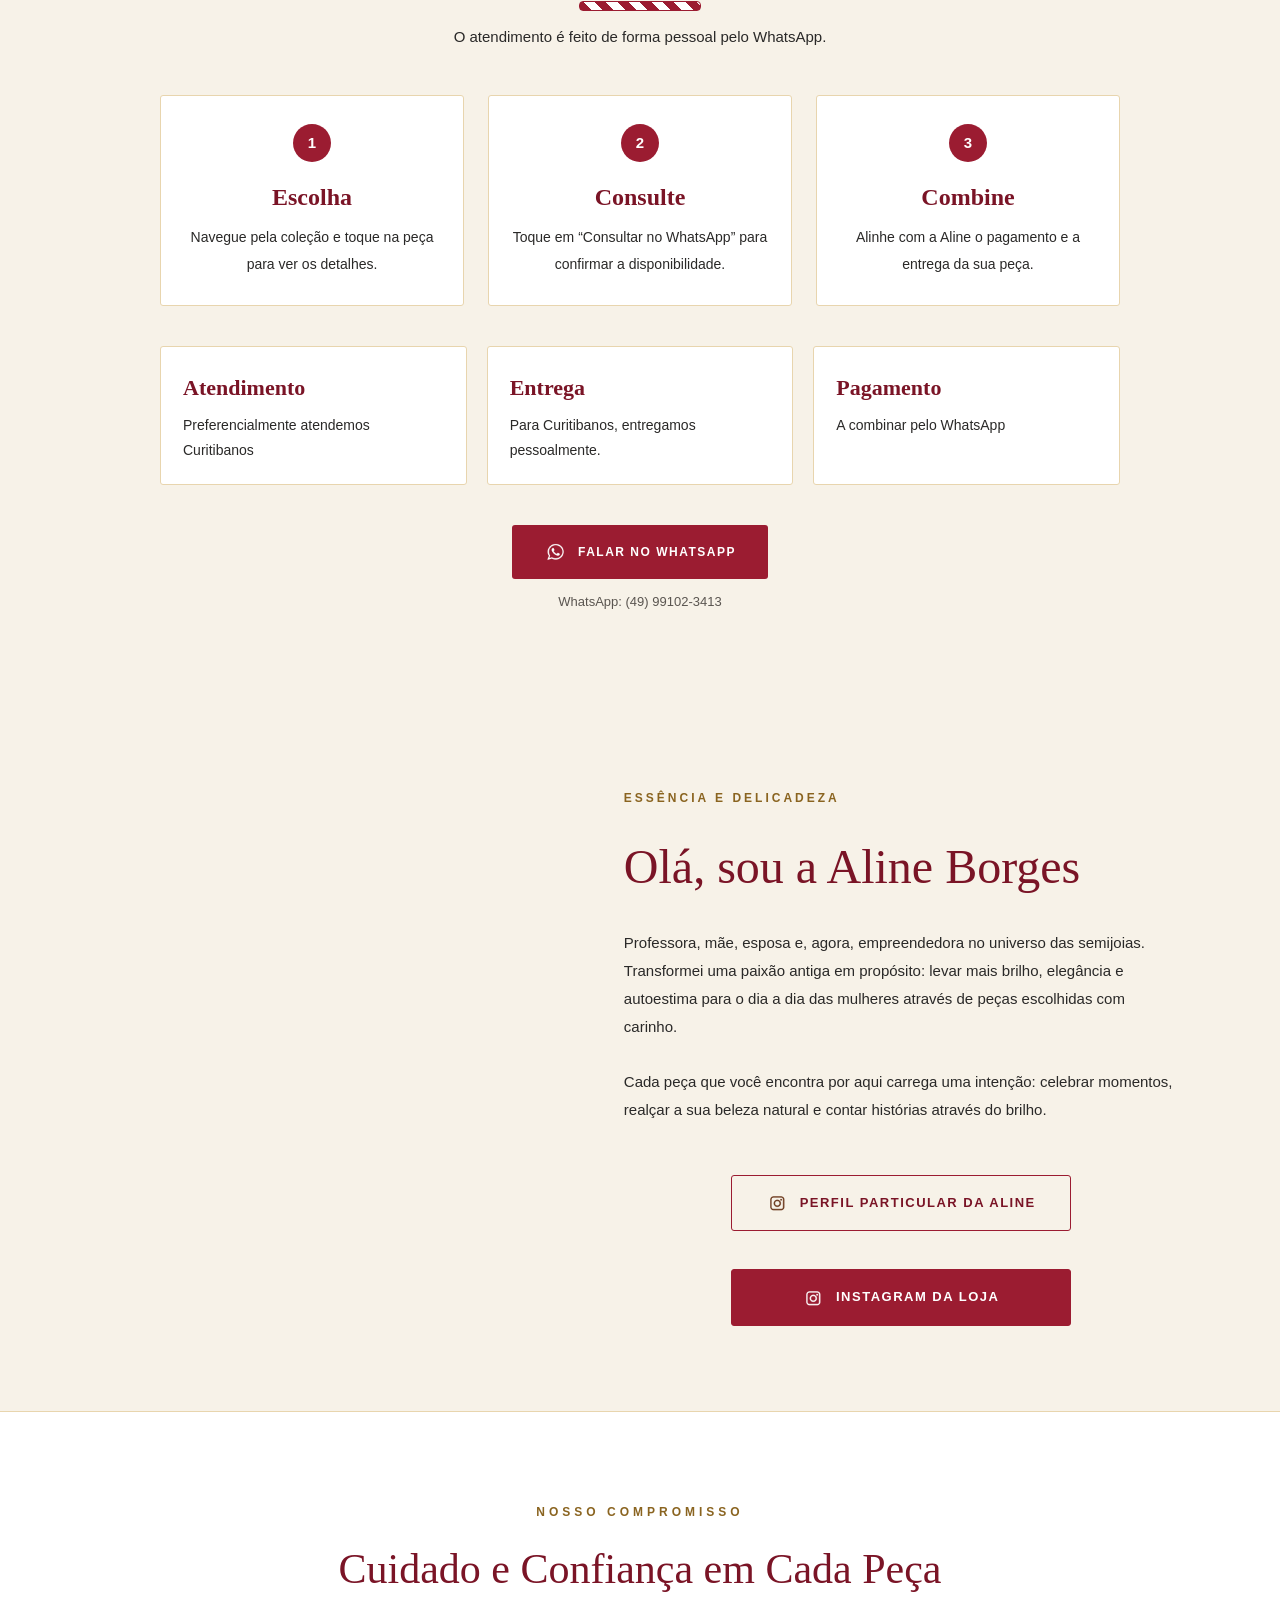
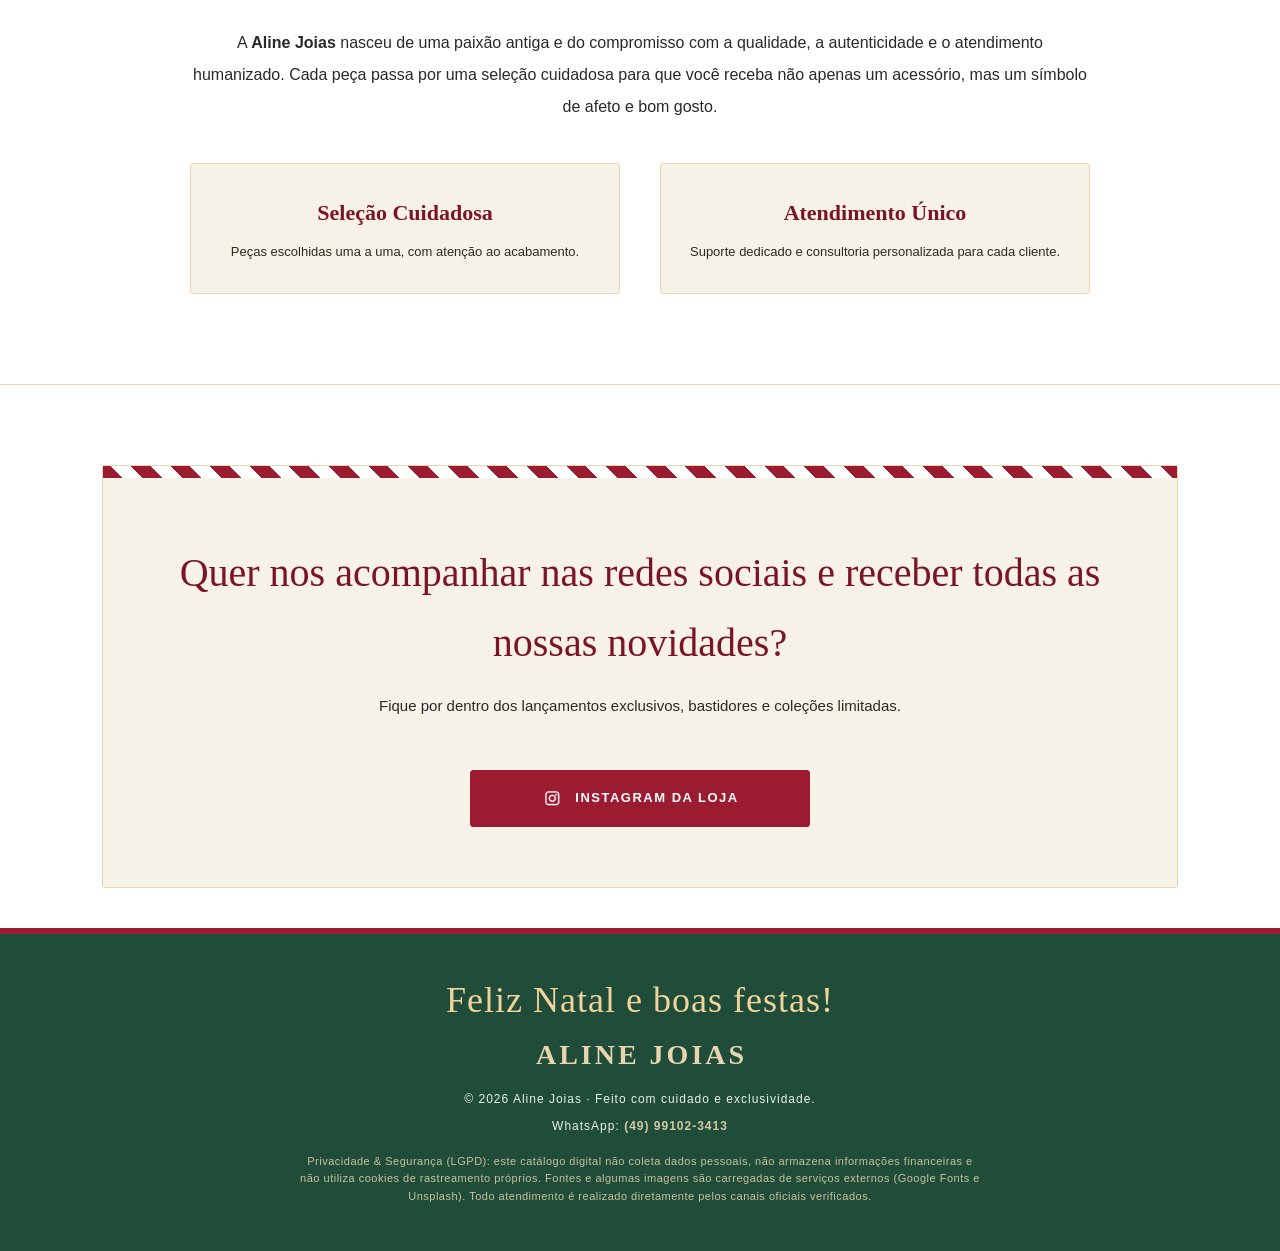
==== commit fc5f1991: "Pequenas alterações" ====
--- a/index.html
+++ b/index.html
@@ -24,17 +24,17 @@
 <meta property="og:title" content="Aline Joias | Catálogo de Natal 2026">
 <meta property="og:description" content="Semijoias para presentear e brilhar nas festas de Natal. Conheça a coleção e consulte valores pelo WhatsApp.">
 <meta property="og:url" content="https://alinejoias.pages.dev/">
-<meta property="og:image" content="https://alinejoias.pages.dev/image/anelsolitario.jpg">
+<meta property="og:image" content="https://alinejoias.pages.dev/image/https://images.unsplash.com/photo-1611652022419-a9419f74343d?w=1800">
 <meta property="og:image:type" content="image/jpeg">
-<meta property="og:image:alt" content="Anel solitário, semijoia da Aline Joias">
+<meta property="og:image:alt" content="Catálogo de Natal, semijoia da Aline Joias">
 <meta name="twitter:card" content="summary_large_image">
 <meta name="twitter:title" content="Aline Joias | Catálogo de Natal 2026">
 <meta name="twitter:description" content="Semijoias para presentear e brilhar nas festas de Natal. Consulte valores pelo WhatsApp.">
-<meta name="twitter:image" content="https://alinejoias.pages.dev/image/anelsolitario.jpg">
+<meta name="twitter:image" content="https://alinejoias.pages.dev/image/https://images.unsplash.com/photo-1611652022419-a9419f74343d?w=1800">
 
 <!-- DADOS ESTRUTURADOS PARA O GOOGLE -->
 <script type="application/ld+json">
-{"@context":"https://schema.org","@type":"JewelryStore","name":"Aline Joias","url":"https://alinejoias.pages.dev/","image":"https://alinejoias.pages.dev/image/anelsolitario.jpg","sameAs":["https://www.instagram.com/alineborges_acessoriosdeluxo"]}
+{"@context":"https://schema.org","@type":"JewelryStore","name":"Aline Joias","url":"https://alinejoias.pages.dev/","image":"https://alinejoias.pages.dev/image/https://images.unsplash.com/photo-1611652022419-a9419f74343d?w=1800","sameAs":["https://www.instagram.com/alineborges_acessoriosdeluxo"]}
 </script>
 
 <link rel="preconnect" href="https://fonts.googleapis.com">
--- a/natal.css
+++ b/natal.css
@@ -18,6 +18,29 @@
 }
 
 .hero { position: relative; overflow: hidden; }
+
+/* ---------- Cabeçalho em vermelho no Tema de Natal ---------- */
+body.tema-natal header {
+  background-color: var(--vermelho);
+  border-bottom: 2px solid var(--dourado-claro);
+}
+
+body.tema-natal header .brand-tag {
+  color: #F2D49B;
+}
+
+body.tema-natal header .logo {
+  color: #FFFFFF;
+}
+
+body.tema-natal header .menu-toggle {
+  background: transparent;
+  border-color: rgba(255, 255, 255, 0.4);
+}
+
+body.tema-natal header .menu-bar {
+  background: #FFFFFF;
+}
 
 /* ---------- Barra de benefícios em verde ---------- */
 body.tema-natal .benefits-bar { background: var(--verde); border-bottom: 1px solid var(--dourado); }
@@ -90,81 +113,38 @@
   margin-bottom: 8px;
 }
 
-/* ---------- Neve ---------- */
-.natal-neve { position: fixed; inset: 0; z-index: 60; pointer-events: none; overflow: hidden; }
-.natal-neve.off { display: none; }
-
-.floco {
-  position: absolute;
-  top: -24px;
-  left: var(--x);
-  font-size: var(--s);
-  color: #dbeafe;
-  text-shadow: 0 0 2px #3b6ea5, 0 0 5px rgba(59, 110, 165, .6);
-  opacity: var(--o);
-  animation: cair var(--t) linear var(--a) infinite;
+/* ---------- Cores do Menu (Desktop vs Celular) ---------- */
+@media (min-width: 769px) {
+  body.tema-natal header nav a {
+    color: #FFFFFF !important;
+  }
+  body.tema-natal header nav a:hover {
+    color: #F2D49B !important;
+  }
 }
-
-@keyframes cair {
-  from { transform: translate3d(0, -5vh, 0) rotate(0deg); }
-  to   { transform: translate3d(var(--dx), 108vh, 0) rotate(360deg); }
-}
-
-/* Botão para ligar e desligar a neve */
-.natal-neve-btn {
-  position: fixed;
-  left: 18px;
-  bottom: calc(18px + env(safe-area-inset-bottom, 0px));
-  z-index: 90;
-  width: 46px;
-  height: 46px;
-  border-radius: 50%;
-  border: 2px solid #fff;
-  background: var(--vermelho);
-  color: #fff;
-  font-size: 18px;
-  line-height: 1;
-  cursor: pointer;
-  box-shadow: 0 8px 22px rgba(122, 20, 38, .4);
-}
-
-.natal-neve-btn[aria-pressed="false"] { background: #6b7280; }
 
 /* ---------- Celular ---------- */
 @media (max-width: 768px) {
-  .hero { min-height: 400px; /* Reduz a altura da capa no celular (ajuste este valor se quiser mais ou menos alto) */ }
-  .natal-feliz { font-size: 32px; }
-  body.tema-natal .hero .btn { margin-right: 0; }
-}
-/* ---------- Cabeçalho em vermelho no Tema de Natal ---------- */
-body.tema-natal header {
-  background-color: var(--vermelho);
-  border-bottom: 2px solid var(--dourado-claro);
-}
-
-/* Ajusta as cores dos textos e links do cabeçalho para ficarem brancos sobre o fundo vermelho */
-body.tema-natal header .brand-tag {
-  color: #F2D49B; /* Dourado clarinho para destacar */
-}
-
-body.tema-natal header .logo {
-  color: #FFFFFF;
-}
-
-body.tema-natal header nav a {
-  color: #FFFFFF;
-}
-
-body.tema-natal header nav a:hover {
-  color: #F2D49B;
-}
-
-/* Botão do menu mobile e suas barrinhas no cabeçalho */
-body.tema-natal header .menu-toggle {
-  background: transparent;
-  border-color: rgba(255, 255, 255, 0.4);
-}
-
-body.tema-natal header .menu-bar {
-  background: #FFFFFF;
+  body.tema-natal header nav a,
+  body.tema-natal .nav-colecao-btn,
+  body.tema-natal .nav-sub a {
+    color: #7A1426 !important;
+  }
+  body.tema-natal header nav a:hover,
+  body.tema-natal .nav-colecao-btn:hover,
+  body.tema-natal .nav-sub a:hover {
+    color: #9B1C31 !important;
+  }
+  .benefits-bar {
+    padding: 6px 0;
+  }
+  .hero { 
+    min-height: 400px; 
+  }
+  .natal-feliz { 
+    font-size: 32px; 
+  }
+  body.tema-natal .hero .btn { 
+    margin-right: 0; 
+  }
 }
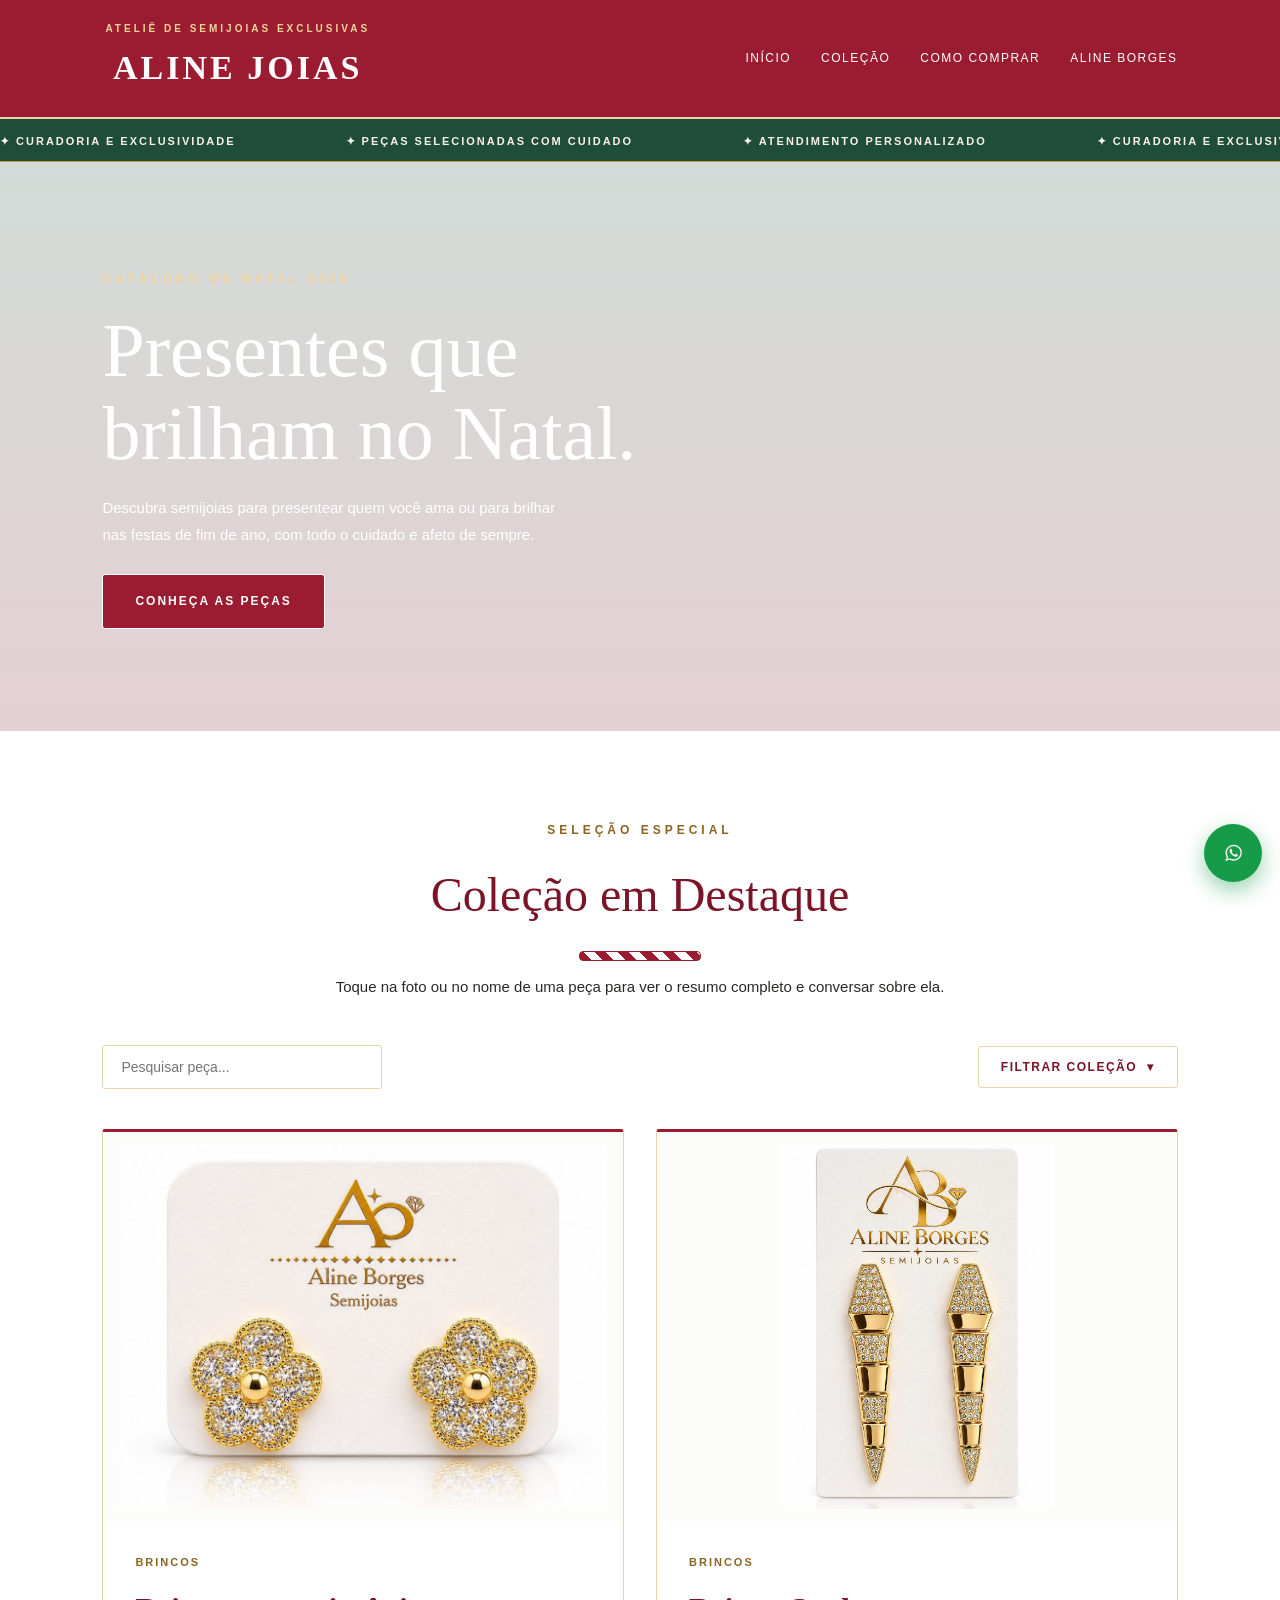
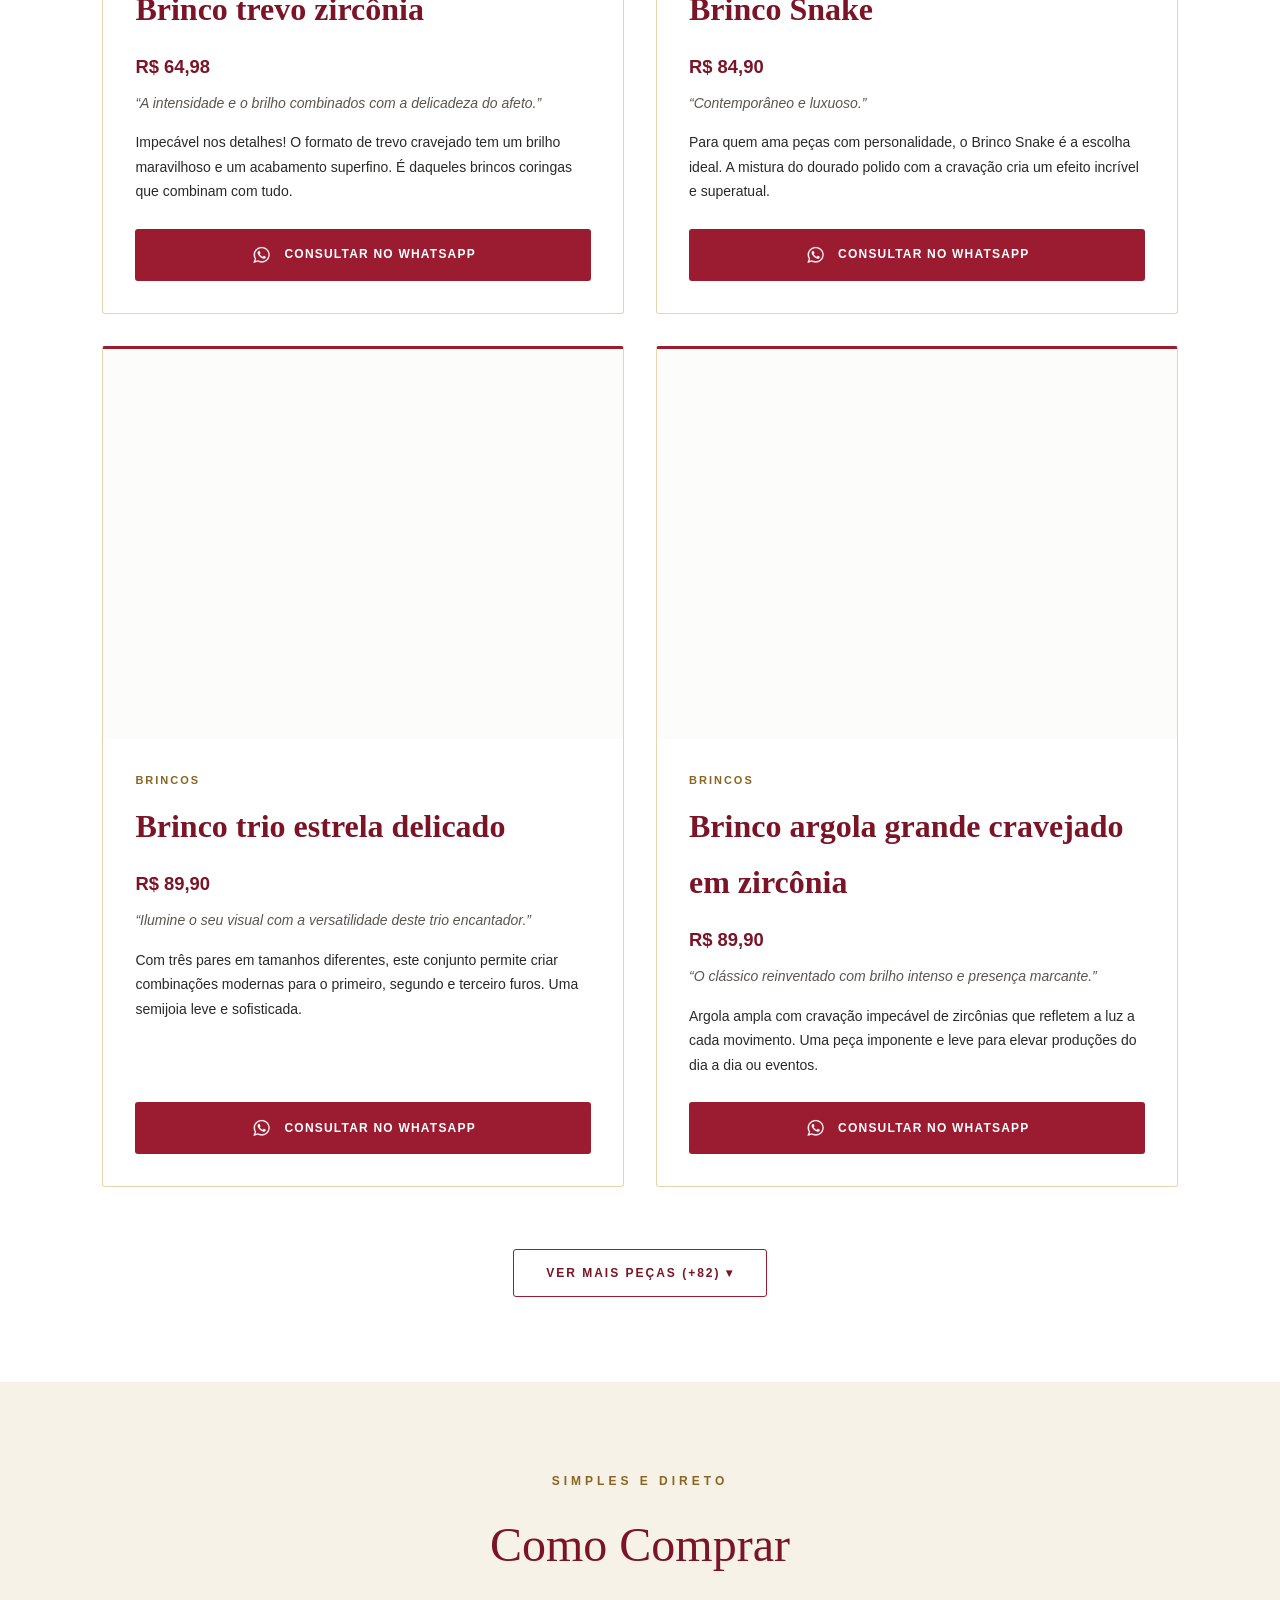
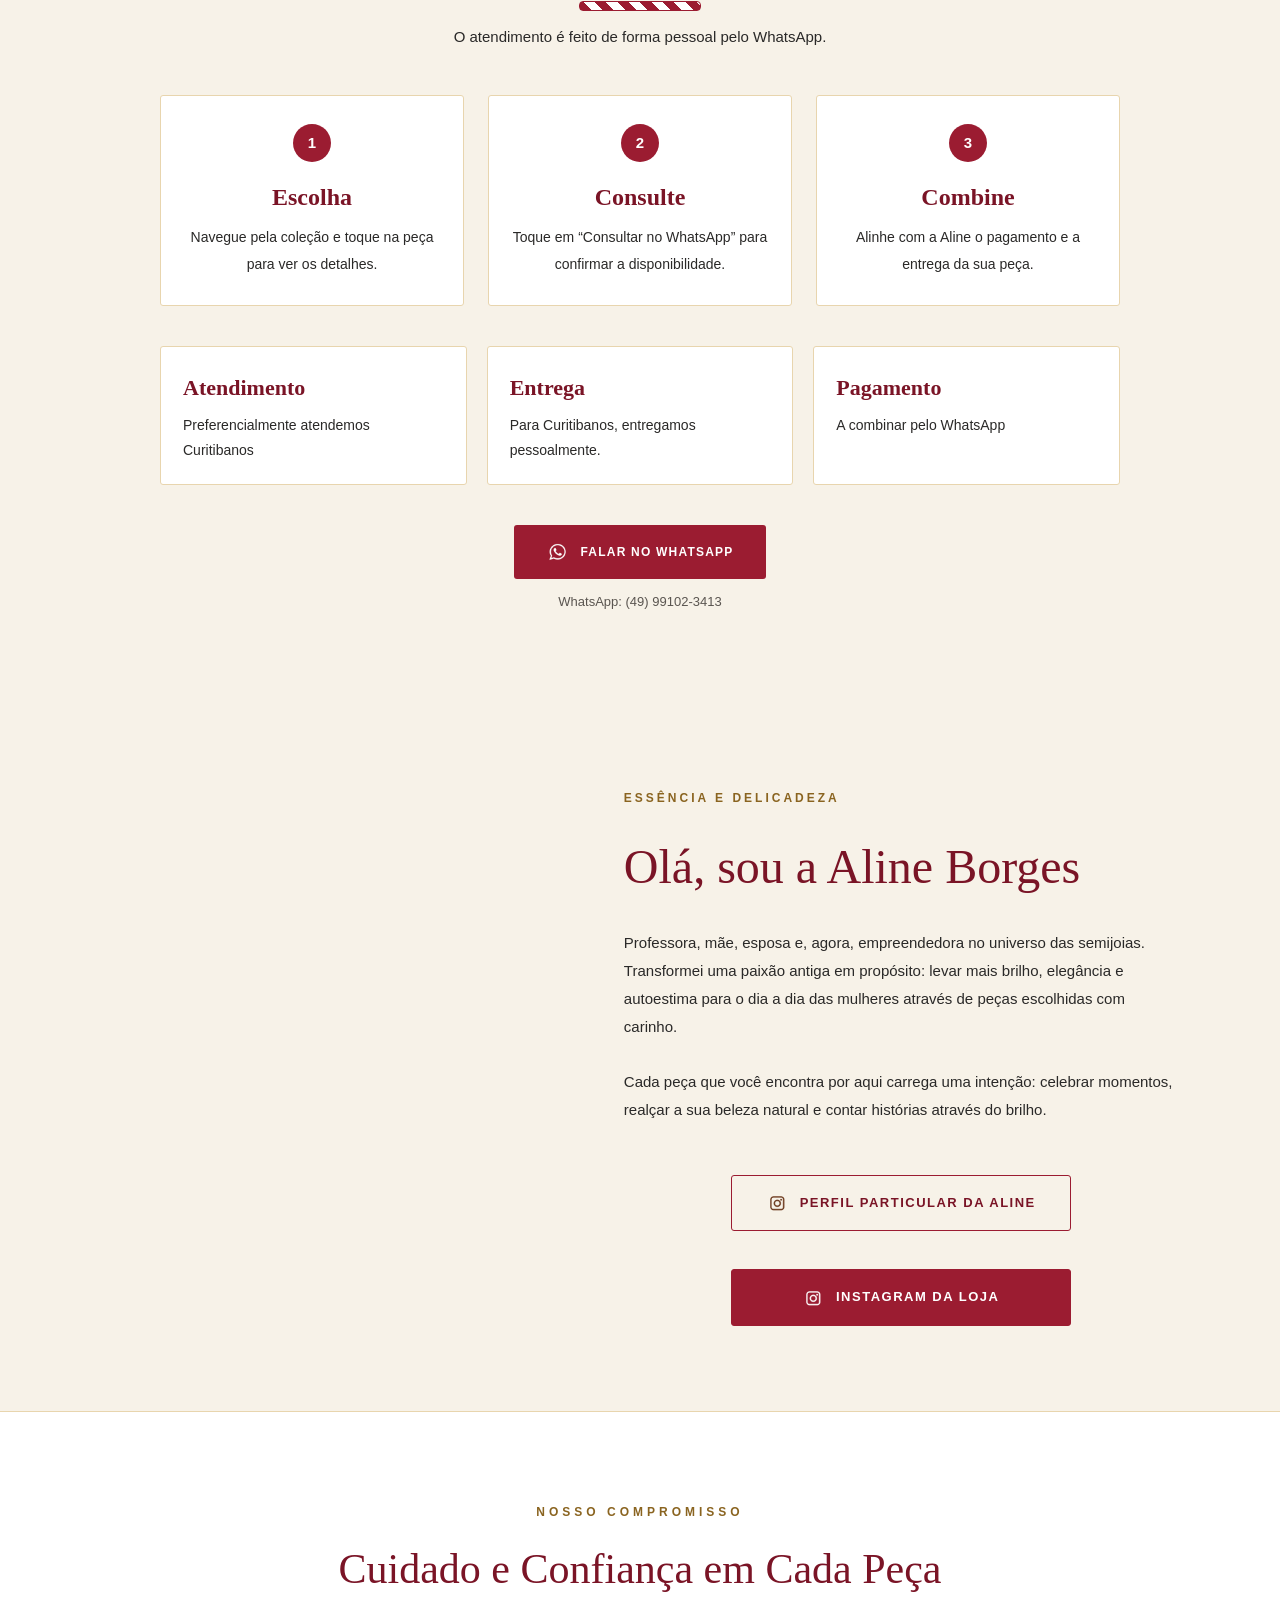
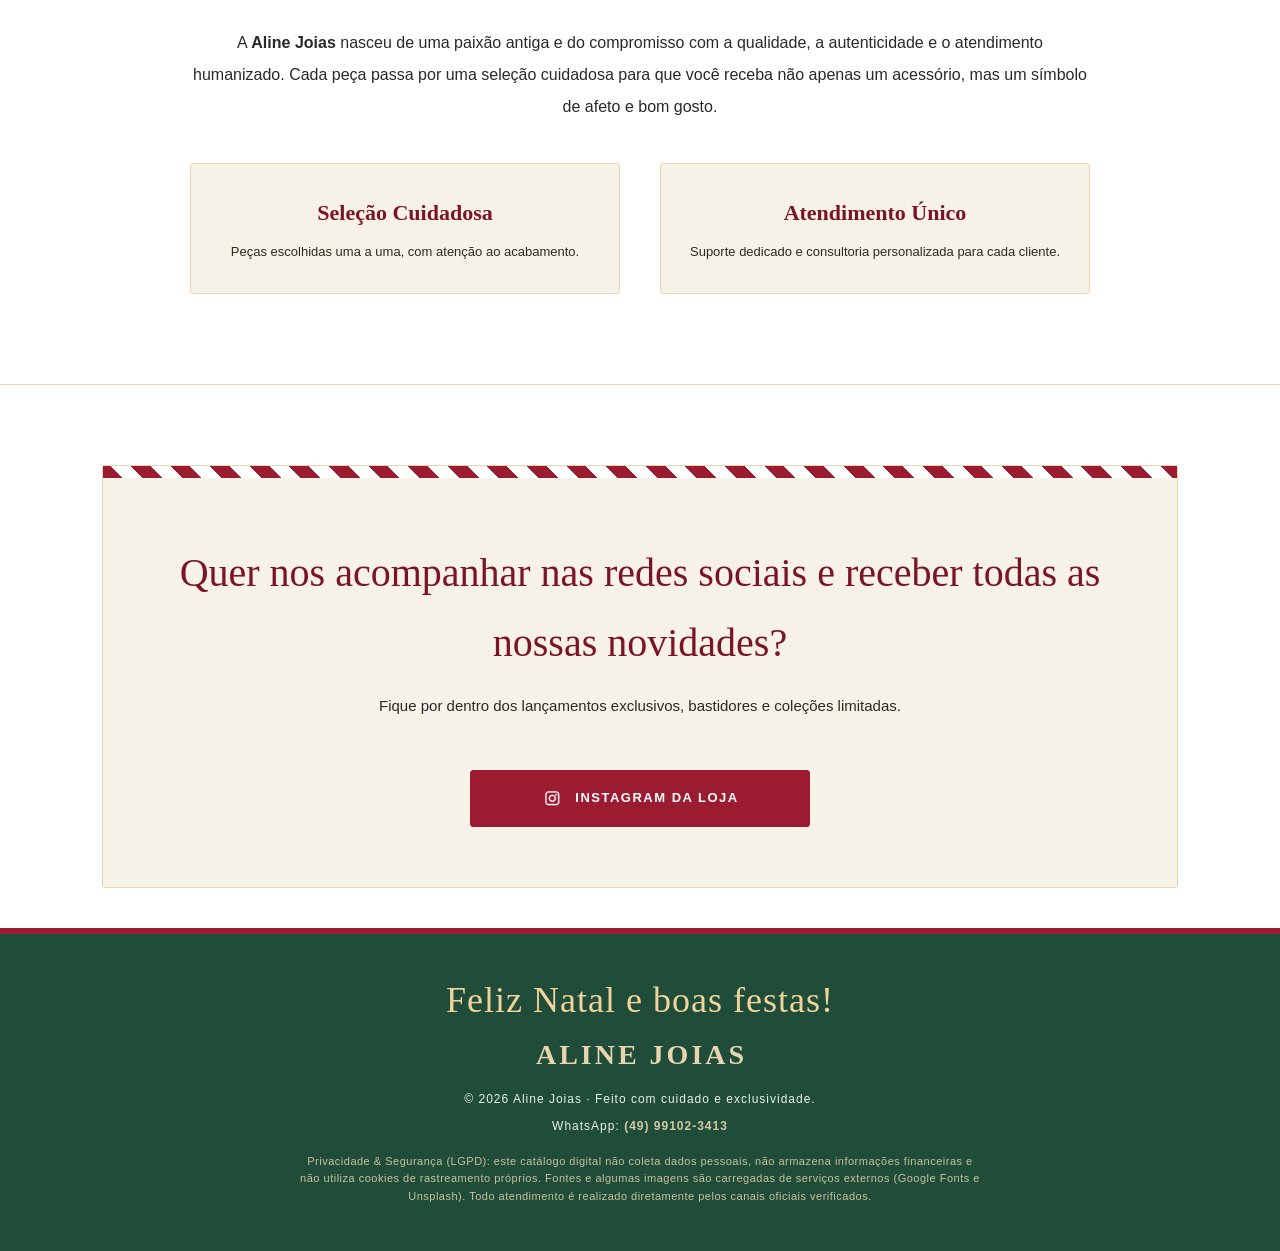
==== commit 3e31f007: "Atualiza site e configuracoes de Natal" ====
--- a/index.html
+++ b/index.html
@@ -24,17 +24,17 @@
 <meta property="og:title" content="Aline Joias | Catálogo de Natal 2026">
 <meta property="og:description" content="Semijoias para presentear e brilhar nas festas de Natal. Conheça a coleção e consulte valores pelo WhatsApp.">
 <meta property="og:url" content="https://alinejoias.pages.dev/">
-<meta property="og:image" content="https://alinejoias.pages.dev/image/https://images.unsplash.com/photo-1611652022419-a9419f74343d?w=1800">
-<meta property="og:image:type" content="image/jpeg">
-<meta property="og:image:alt" content="Catálogo de Natal, semijoia da Aline Joias">
+<meta property="og:image" content="https://alinejoias.pages.dev/image/natal.webp">
+<meta property="og:image:type" content="image/webp">
+<meta property="og:image:alt" content="Árvore de Natal decorada, Aline Joias">
 <meta name="twitter:card" content="summary_large_image">
 <meta name="twitter:title" content="Aline Joias | Catálogo de Natal 2026">
 <meta name="twitter:description" content="Semijoias para presentear e brilhar nas festas de Natal. Consulte valores pelo WhatsApp.">
-<meta name="twitter:image" content="https://alinejoias.pages.dev/image/https://images.unsplash.com/photo-1611652022419-a9419f74343d?w=1800">
+<meta name="twitter:image" content="https://alinejoias.pages.dev/image/natal.webp">
 
 <!-- DADOS ESTRUTURADOS PARA O GOOGLE -->
 <script type="application/ld+json">
-{"@context":"https://schema.org","@type":"JewelryStore","name":"Aline Joias","url":"https://alinejoias.pages.dev/","image":"https://alinejoias.pages.dev/image/https://images.unsplash.com/photo-1611652022419-a9419f74343d?w=1800","sameAs":["https://www.instagram.com/alineborges_acessoriosdeluxo"]}
+{"@context":"https://schema.org","@type":"JewelryStore","name":"Aline Joias","url":"https://alinejoias.pages.dev/","image":"https://alinejoias.pages.dev/image/natal.webp","sameAs":["https://www.instagram.com/alineborges_acessoriosdeluxo"]}
 </script>
 
 <link rel="preconnect" href="https://fonts.googleapis.com">
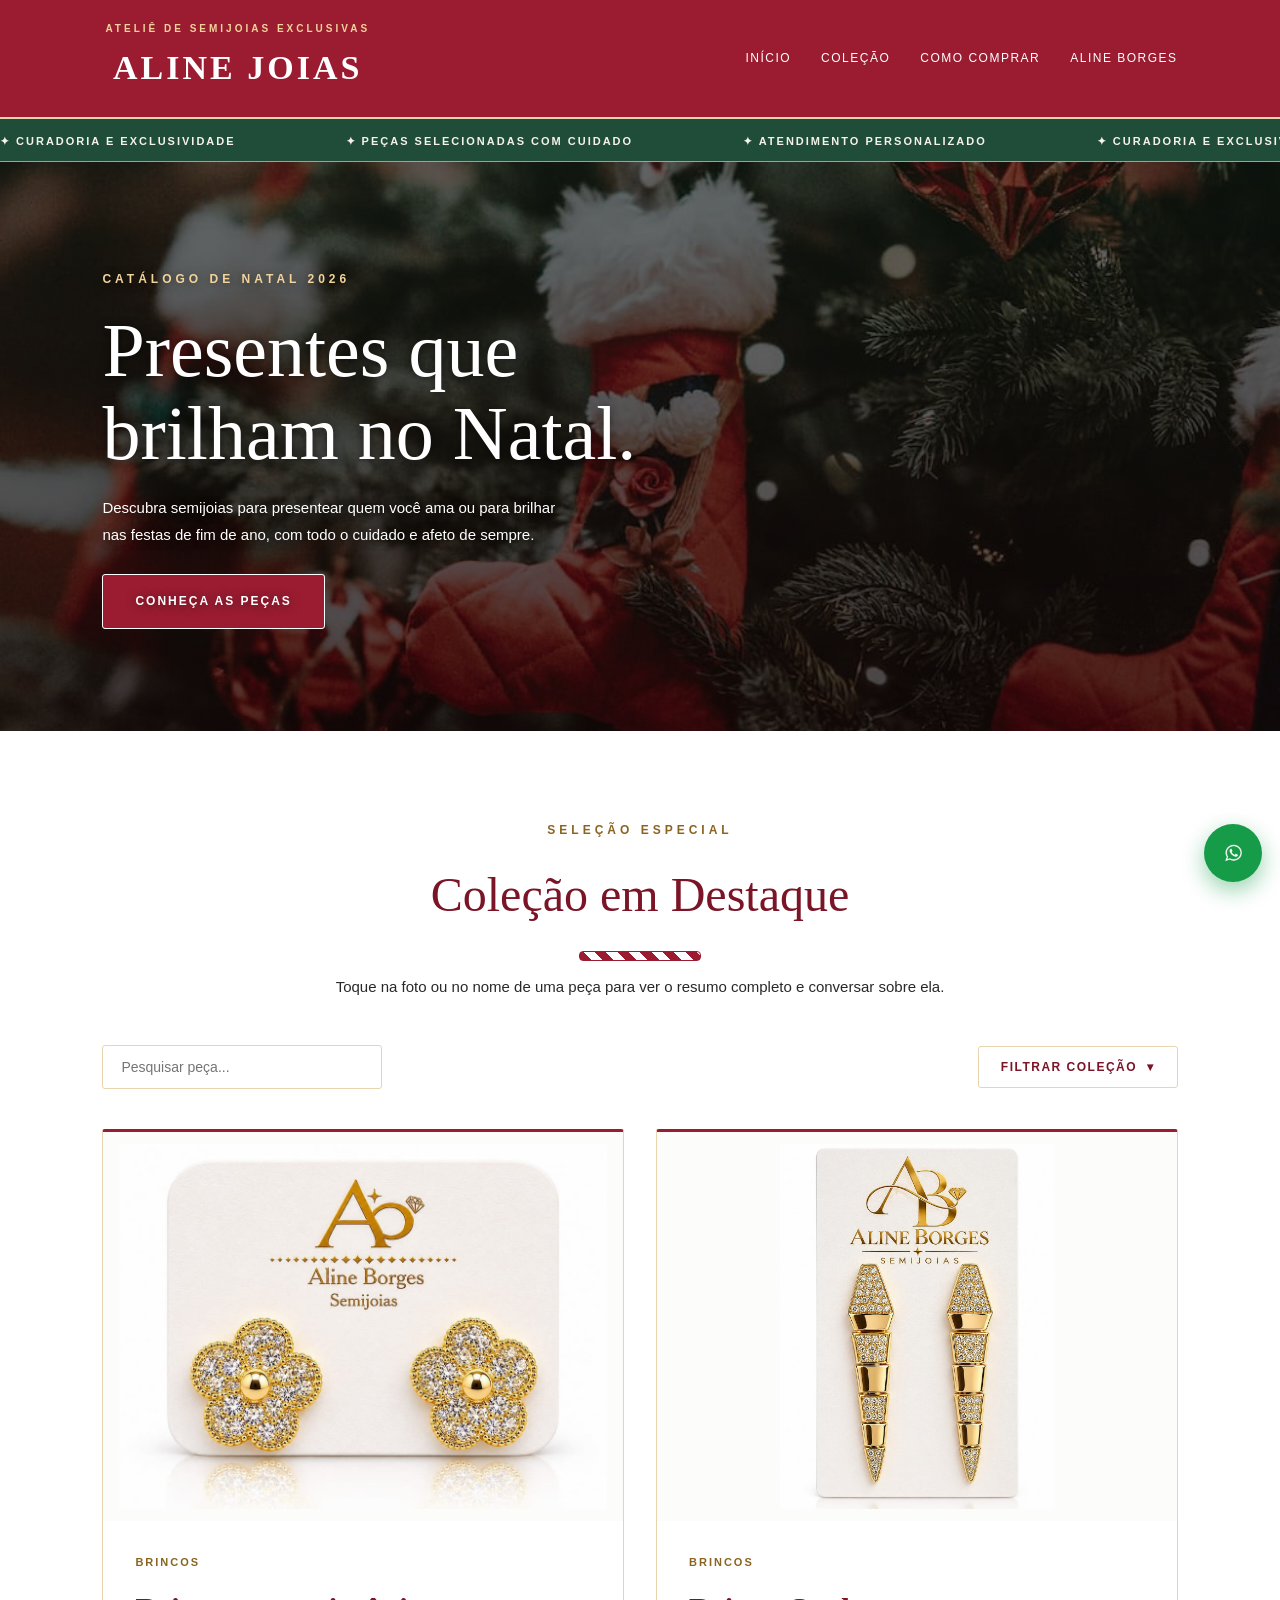
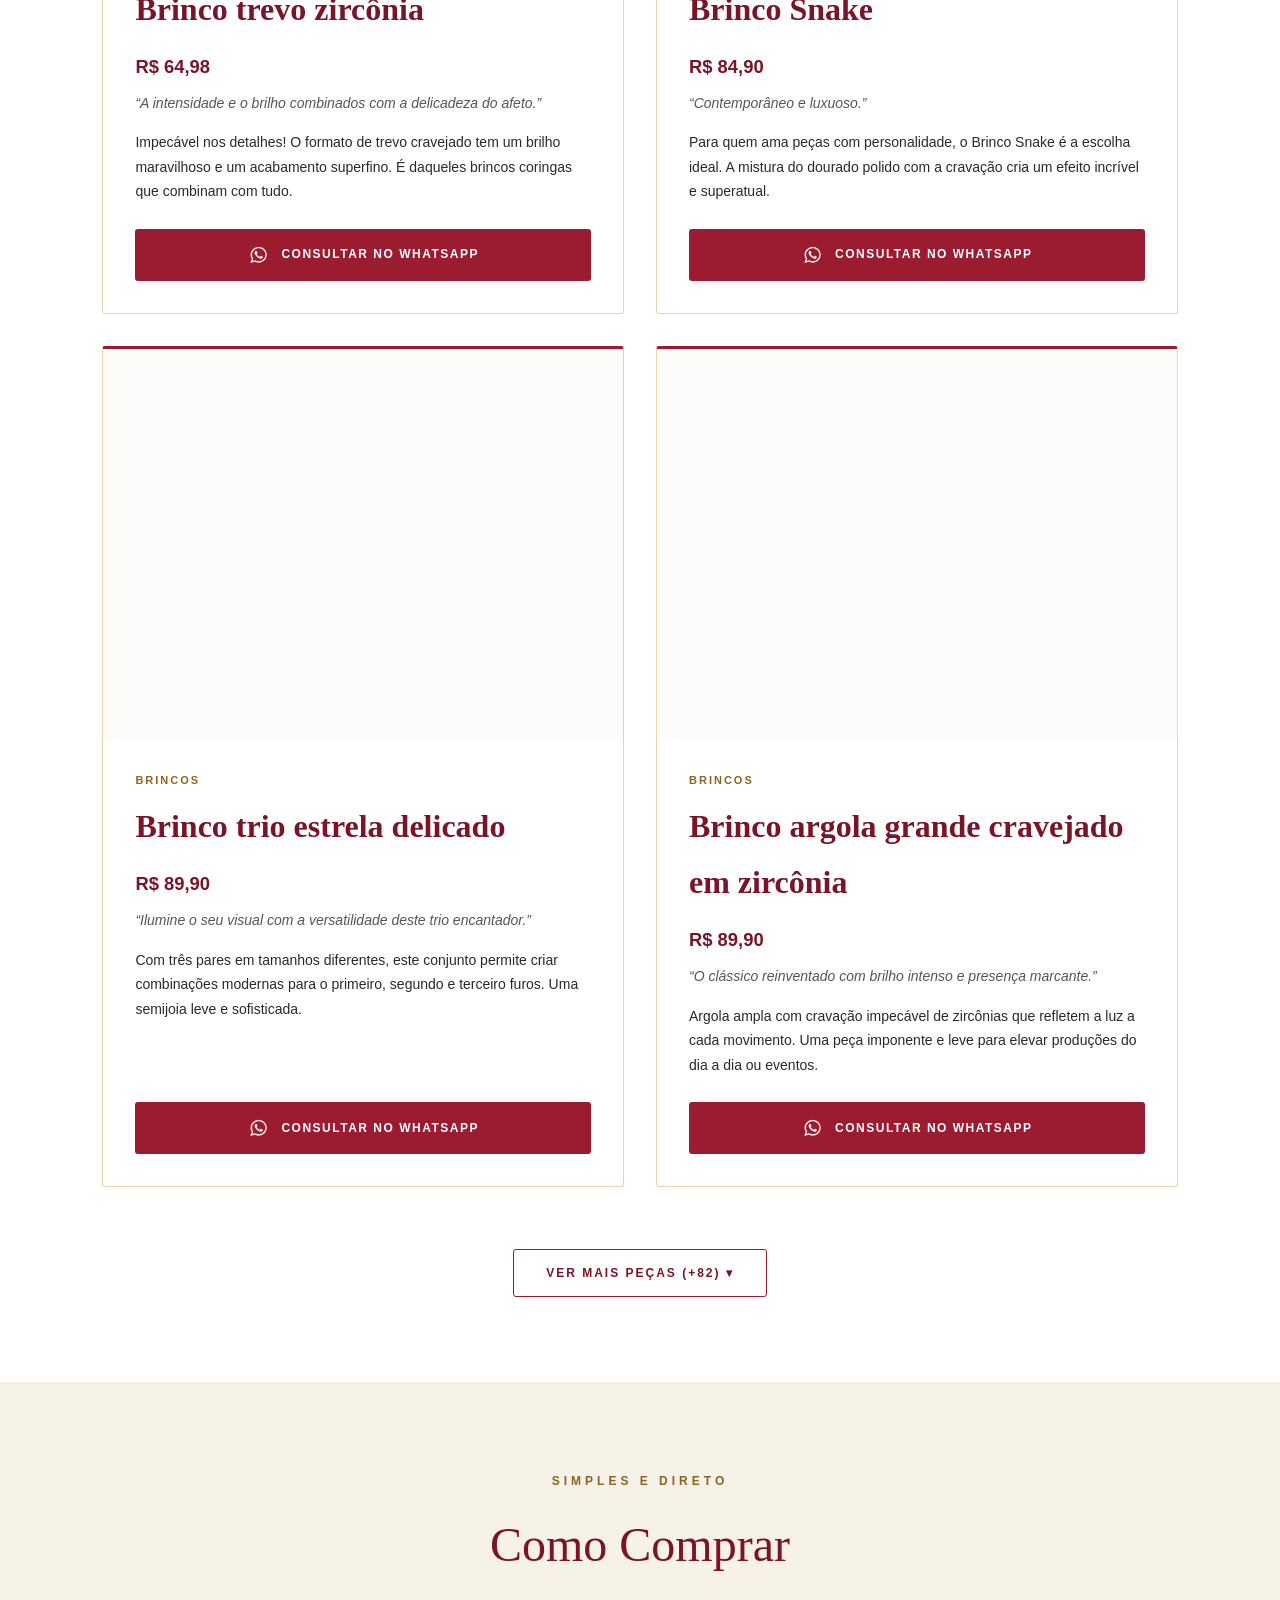
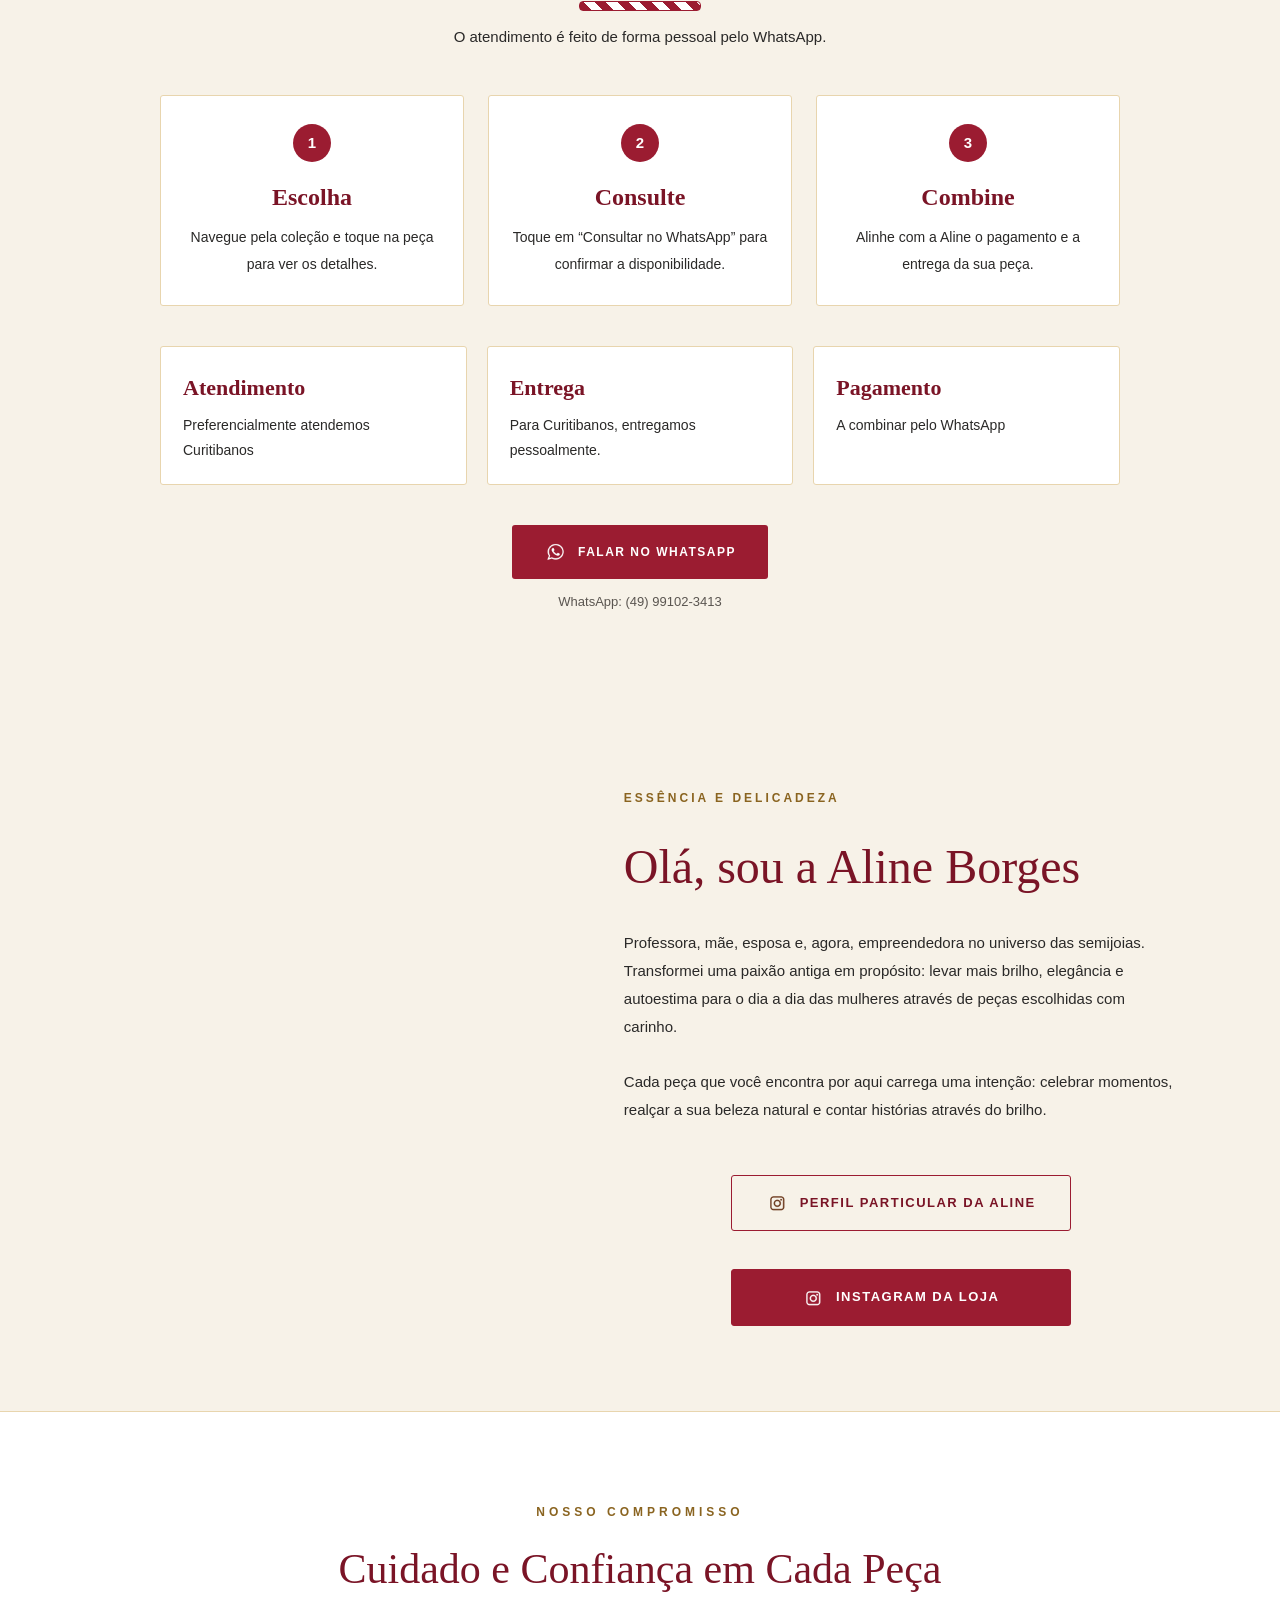
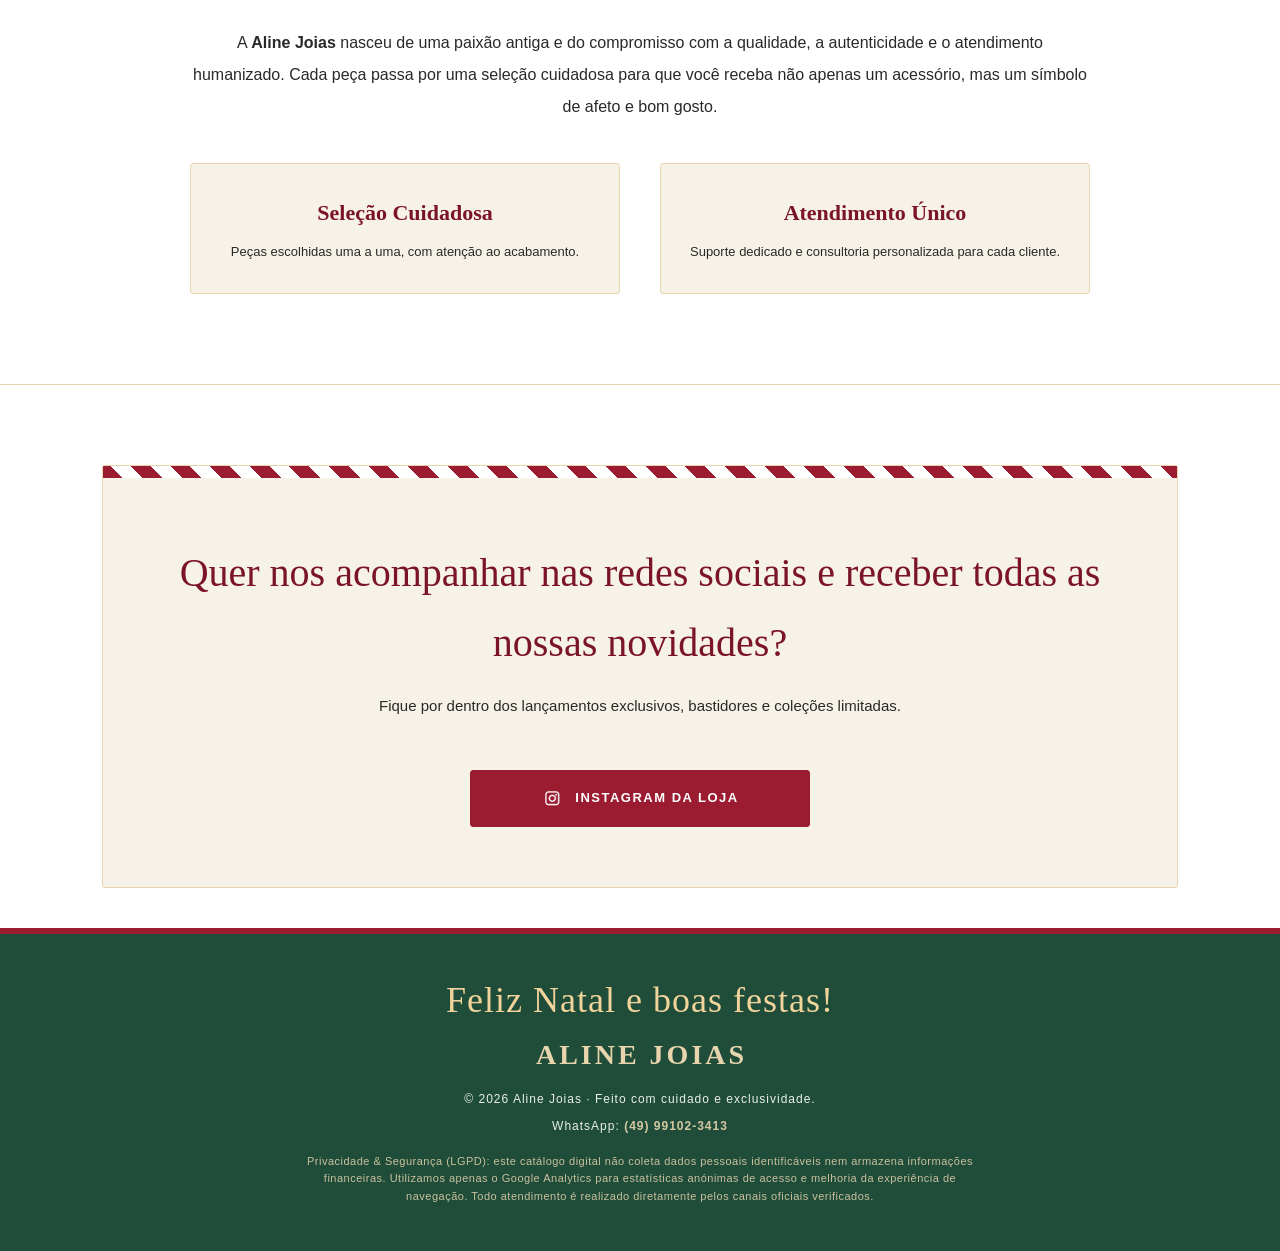
==== commit 65c0fd3f: "Integra Google Analytics" ====
--- a/index.html
+++ b/index.html
@@ -5,9 +5,13 @@
 <meta name="viewport" content="width=device-width, initial-scale=1.0">
 <meta name="theme-color" content="#7A1426">
 
-<!-- SEGURANÇA E PRIVACIDADE -->
+<!-- SEGURANÇA E PRIVACIDADE (COM PERMISSÃO PARA O GOOGLE ANALYTICS) -->
 <meta name="referrer" content="strict-origin-when-cross-origin">
-<meta http-equiv="Content-Security-Policy" content="default-src 'self'; style-src 'self' https://fonts.googleapis.com; font-src 'self' https://fonts.gstatic.com; img-src 'self' data: https:; script-src 'self'; connect-src 'none'; object-src 'none'; base-uri 'self'; form-action 'self';">
+<meta http-equiv="Content-Security-Policy" content="default-src 'self'; style-src 'self' https://fonts.googleapis.com; font-src 'self' https://fonts.gstatic.com; img-src 'self' data: https: https://www.google-analytics.com https://www.googletagmanager.com; script-src 'self' https://www.googletagmanager.com; connect-src 'self' https://www.google-analytics.com https://*.google-analytics.com https://*.analytics.google.com https://www.googletagmanager.com; object-src 'none'; base-uri 'self'; form-action 'self';">
+
+<!-- GOOGLE ANALYTICS (G-6L52KDC3JQ) -->
+<script async src="https://www.googletagmanager.com/gtag/js?id=G-6L52KDC3JQ"></script>
+<script src="analytics.js" defer></script>
 
 <!-- TÍTULO E DESCRIÇÕES -->
 <title>Aline Joias | Catálogo de Natal 2026</title>
@@ -17,7 +21,7 @@
 <!-- ÍCONE DA ABA -->
 <link rel="icon" type="image/png" href="image/logo.png">
 
-<!-- PRÉVIA AO COMPARTILHAR O LINK -->
+<!-- PRÉVIA AO COMPARTILHAR O LINK (USANDO natal.webp) -->
 <meta property="og:type" content="website">
 <meta property="og:site_name" content="Aline Joias">
 <meta property="og:locale" content="pt_BR">
@@ -39,7 +43,8 @@
 
 <link rel="preconnect" href="https://fonts.googleapis.com">
 <link rel="preconnect" href="https://fonts.gstatic.com" crossorigin>
-<link href="https://fonts.googleapis.com/css2?family=Cormorant+Garamond:wght@500;600;700&family=Great+Vibes&family=Montserrat:wght@400;500;600&display=swap" rel="stylesheet">
+<link rel="preload" as="style" href="https://fonts.googleapis.com/css2?family=Cormorant+Garamond:wght@500;600;700&family=Great+Vibes&family=Montserrat:wght@400;500;600&display=swap">
+<link rel="stylesheet" href="https://fonts.googleapis.com/css2?family=Cormorant+Garamond:wght@500;600;700&family=Great+Vibes&family=Montserrat:wght@400;500;600&display=swap" media="print" onload="this.media='all'">
 <link rel="stylesheet" href="style.css">
 <link rel="stylesheet" href="natal.css">
 <script src="script.js" defer></script>
@@ -269,7 +274,7 @@
   <p>© <span id="ano">2026</span> Aline Joias · Feito com cuidado e exclusividade.</p>
   <p class="footer-contact">WhatsApp: <a id="footerWpp" href="#" target="_blank" rel="noopener noreferrer"></a></p>
   <p class="privacy-note">
-    Privacidade &amp; Segurança (LGPD): este catálogo digital não coleta dados pessoais, não armazena informações financeiras e não utiliza cookies de rastreamento próprios. Fontes e algumas imagens são carregadas de serviços externos (Google Fonts e Unsplash). Todo atendimento é realizado diretamente pelos canais oficiais verificados.
+    Privacidade &amp; Segurança (LGPD): este catálogo digital não coleta dados pessoais identificáveis nem armazena informações financeiras. Utilizamos apenas o Google Analytics para estatísticas anónimas de acesso e melhoria da experiência de navegação. Todo atendimento é realizado diretamente pelos canais oficiais verificados.
   </p>
 </footer>
 
--- a/natal.css
+++ b/natal.css
@@ -1,5 +1,8 @@
 /* ==========================================================
    ALINE JOIAS · TEMA DE NATAL
+   Tudo aqui só vale com <body class="tema-natal">.
+   O natal.js remove essa classe sozinho depois da data final,
+   e o site volta ao visual normal.
    ========================================================== */
 
 /* ---------- Liga e desliga o que é só de Natal / só do normal ---------- */
@@ -12,12 +15,12 @@
 
 /* ---------- Cores do Natal ---------- */
 body.tema-natal {
-  --cafe: #7A1426;        
-  --vermelho: #9B1C31;    
-  --verde: #1F4D3A;       
+  --cafe: #7A1426;        /* vermelho profundo: títulos e textos de destaque */
+  --vermelho: #9B1C31;    /* botões e cabeçalho */
+  --verde: #1F4D3A;       /* verde de Natal: faixas e rodapé */
 }
 
-.hero { position: relative; overflow: hidden; }
+body.tema-natal .hero { position: relative; overflow: hidden; }
 
 /* ---------- Cabeçalho em vermelho no Tema de Natal ---------- */
 body.tema-natal header {
@@ -25,34 +28,34 @@
   border-bottom: 2px solid var(--dourado-claro);
 }
 
-body.tema-natal header .brand-tag {
-  color: #F2D49B;
-}
-
-body.tema-natal header .logo {
-  color: #FFFFFF;
-}
+body.tema-natal header .brand-tag { color: #F2D49B; }
+body.tema-natal header .logo { color: #FFFFFF; }
 
 body.tema-natal header .menu-toggle {
   background: transparent;
   border-color: rgba(255, 255, 255, 0.4);
 }
 
-body.tema-natal header .menu-bar {
-  background: #FFFFFF;
-}
+body.tema-natal header .menu-bar { background: #FFFFFF; }
 
 /* ---------- Barra de benefícios em verde ---------- */
 body.tema-natal .benefits-bar { background: var(--verde); border-bottom: 1px solid var(--dourado); }
 body.tema-natal .benefits-container { color: #F7F2E8; }
 
-/* ---------- Capa de Natal limpa ---------- */
+/* ---------- Capa de Natal limpa ----------
+   A cor de fundo garante que o texto branco continue legível
+   mesmo se a foto demorar ou falhar ao carregar. */
 body.tema-natal .hero {
-  background:
+  background-color: var(--verde);
+  background-image:
     linear-gradient(rgba(31, 77, 58, 0.2), rgba(122, 20, 38, 0.2)),
-    url('https://images.unsplash.com/photo-1543589077-47d81606c1bf?w=1800')
-    center / cover;
+    url('image/arvorenatal.jpg');
+  background-position: center;
+  background-size: cover;
 }
+
+/* Sombra suave nas letras da capa, para lerem bem sobre a foto */
+body.tema-natal .hero-content { text-shadow: 0 1px 10px rgba(0, 0, 0, 0.5); }
 
 body.tema-natal .hero .btn { border-color: #fff; margin-right: 10px; }
 body.tema-natal .hero .btn.secondary { color: #fff; border-color: #fff; background: rgba(255, 255, 255, .12); }
@@ -115,36 +118,40 @@
 
 /* ---------- Cores do Menu (Desktop vs Celular) ---------- */
 @media (min-width: 769px) {
-  body.tema-natal header nav a {
-    color: #FFFFFF !important;
-  }
-  body.tema-natal header nav a:hover {
-    color: #F2D49B !important;
-  }
+  body.tema-natal header nav a { color: #FFFFFF !important; }
+  body.tema-natal header nav a:hover { color: #F2D49B !important; }
 }
 
 /* ---------- Celular ---------- */
 @media (max-width: 768px) {
   body.tema-natal header nav a,
   body.tema-natal .nav-colecao-btn,
-  body.tema-natal .nav-sub a {
-    color: #7A1426 !important;
-  }
+  body.tema-natal .nav-sub a { color: #7A1426 !important; }
+
   body.tema-natal header nav a:hover,
   body.tema-natal .nav-colecao-btn:hover,
-  body.tema-natal .nav-sub a:hover {
-    color: #9B1C31 !important;
-  }
-  .benefits-bar {
-    padding: 6px 0;
-  }
-  .hero { 
-    min-height: 400px; 
-  }
-  .natal-feliz { 
-    font-size: 32px; 
-  }
-  body.tema-natal .hero .btn { 
-    margin-right: 0; 
-  }
+  body.tema-natal .nav-sub a:hover { color: #9B1C31 !important; }
+
+  body.tema-natal .benefits-bar { padding: 6px 0; }
+  body.tema-natal .hero { min-height: 400px; }
+  .natal-feliz { font-size: 32px; }
+  body.tema-natal .hero .btn { margin-right: 0; }
+}
+/* ---------- Sombra (Overlay) na imagem da capa de Natal ---------- */
+body.tema-natal .hero::before {
+  content: '';
+  position: absolute;
+  top: 0;
+  left: 0;
+  width: 100%;
+  height: 100%;
+  /* Aplica um degradê escuro do topo para o fundo */
+  background: linear-gradient(to bottom, rgba(0, 0, 0, 0.4), rgba(0, 0, 0, 0.6));
+  z-index: 1; /* Coloca a sombra atrás do texto e botões */
+}
+
+/* Garante que o conteúdo (texto, botões) fique acima da sombra */
+body.tema-natal .hero .hero-content {
+  position: relative;
+  z-index: 2;
 }
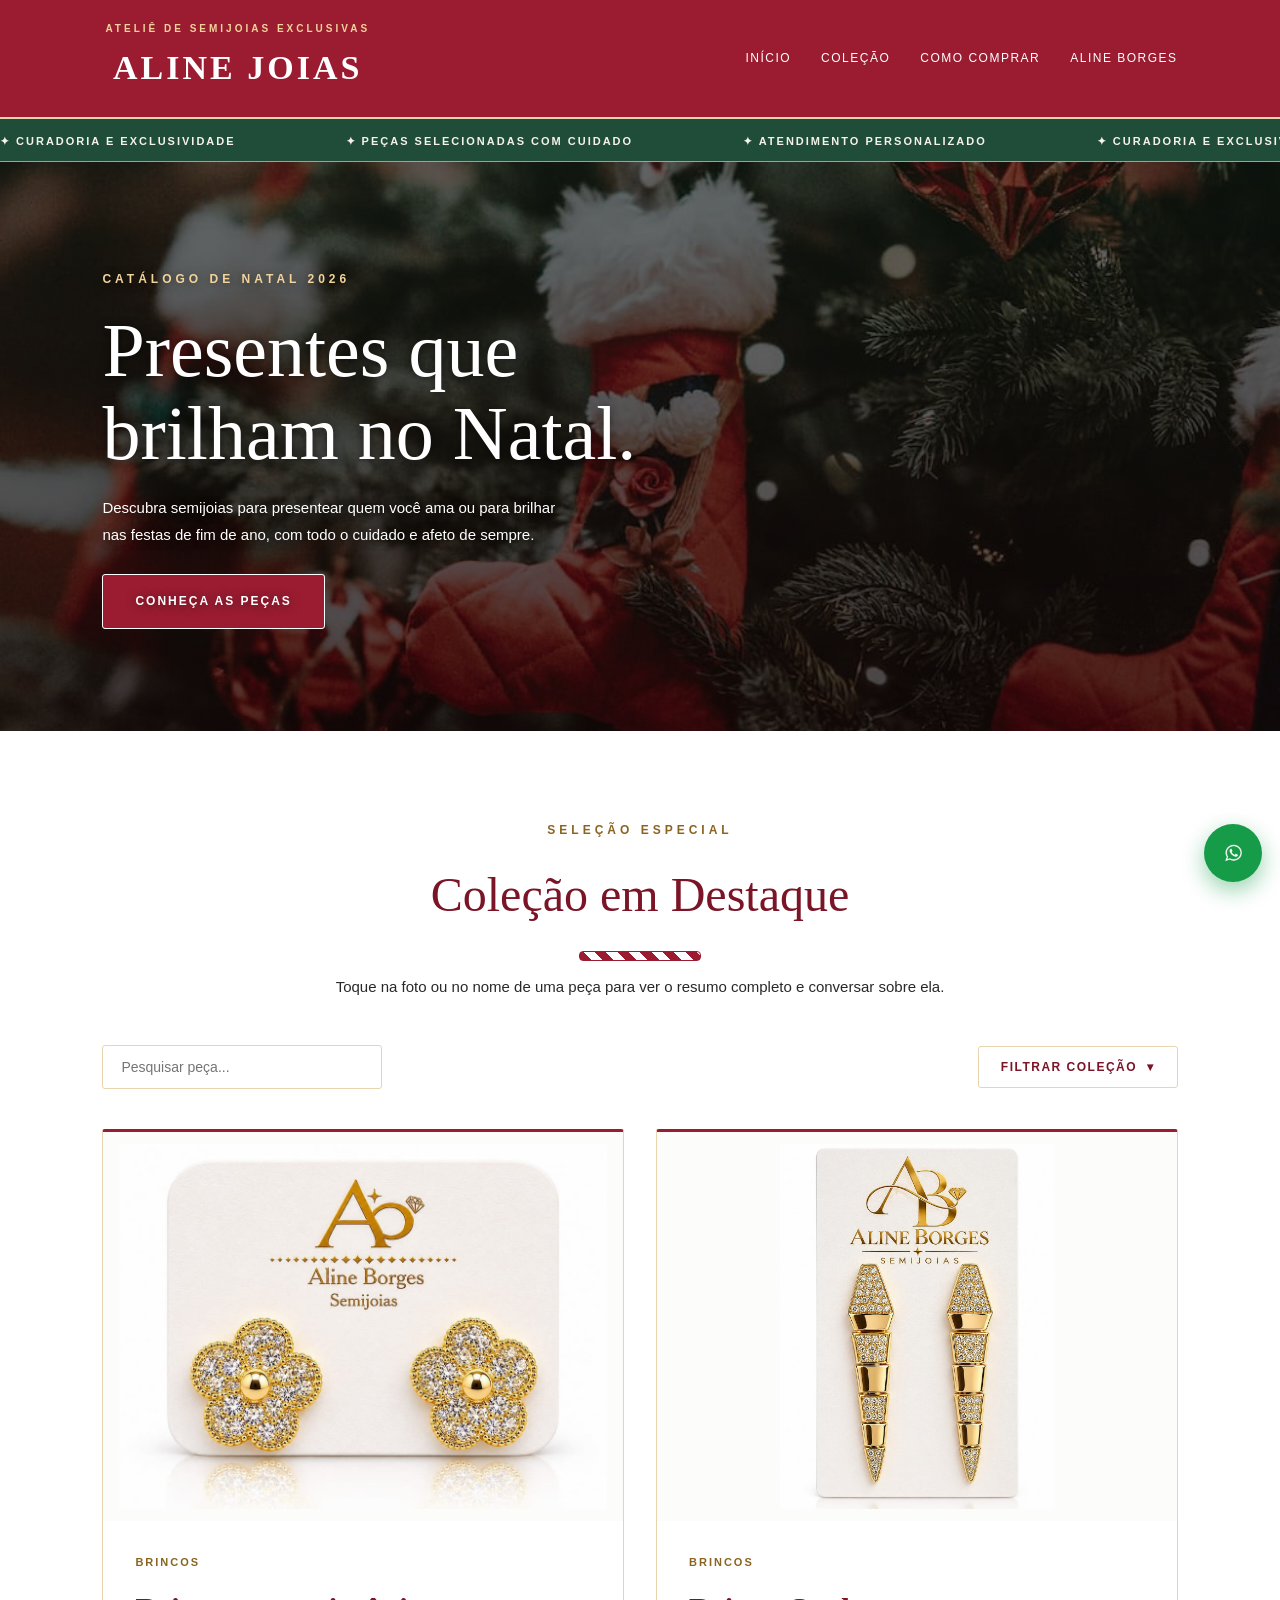
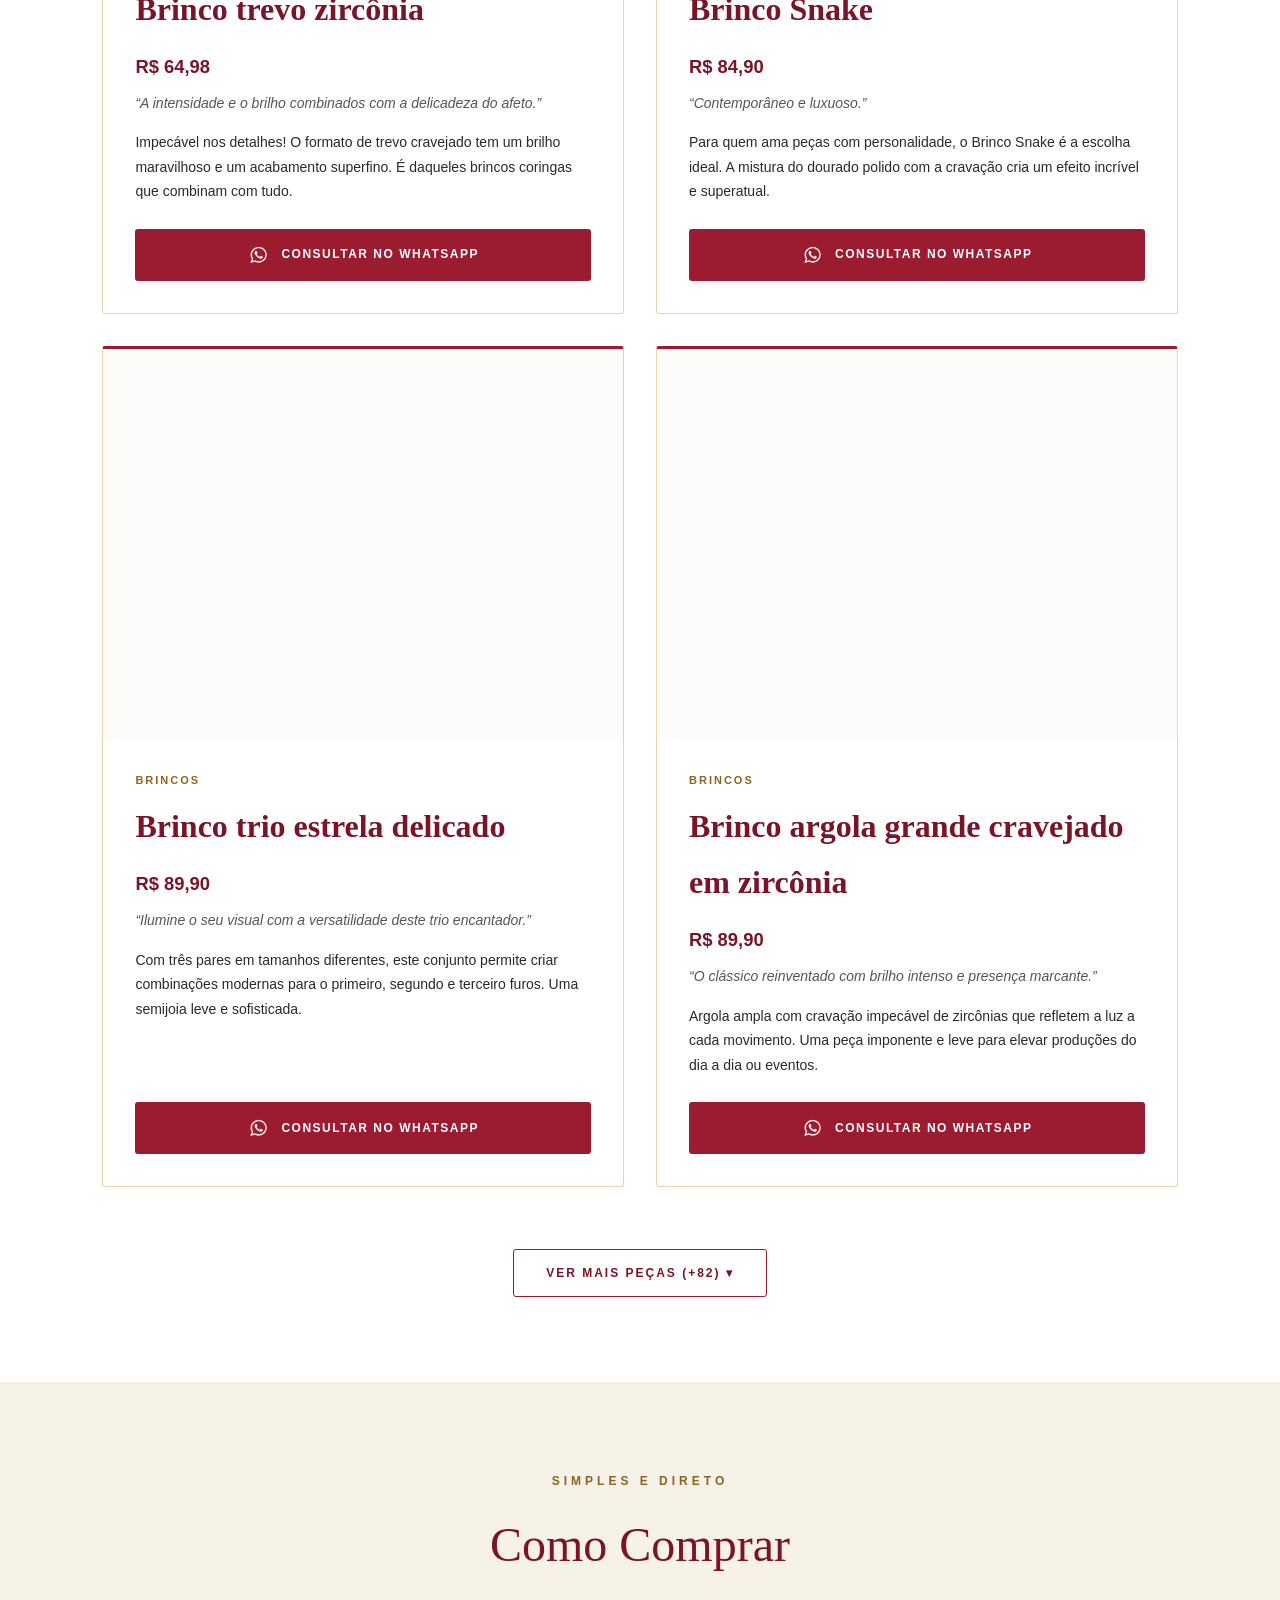
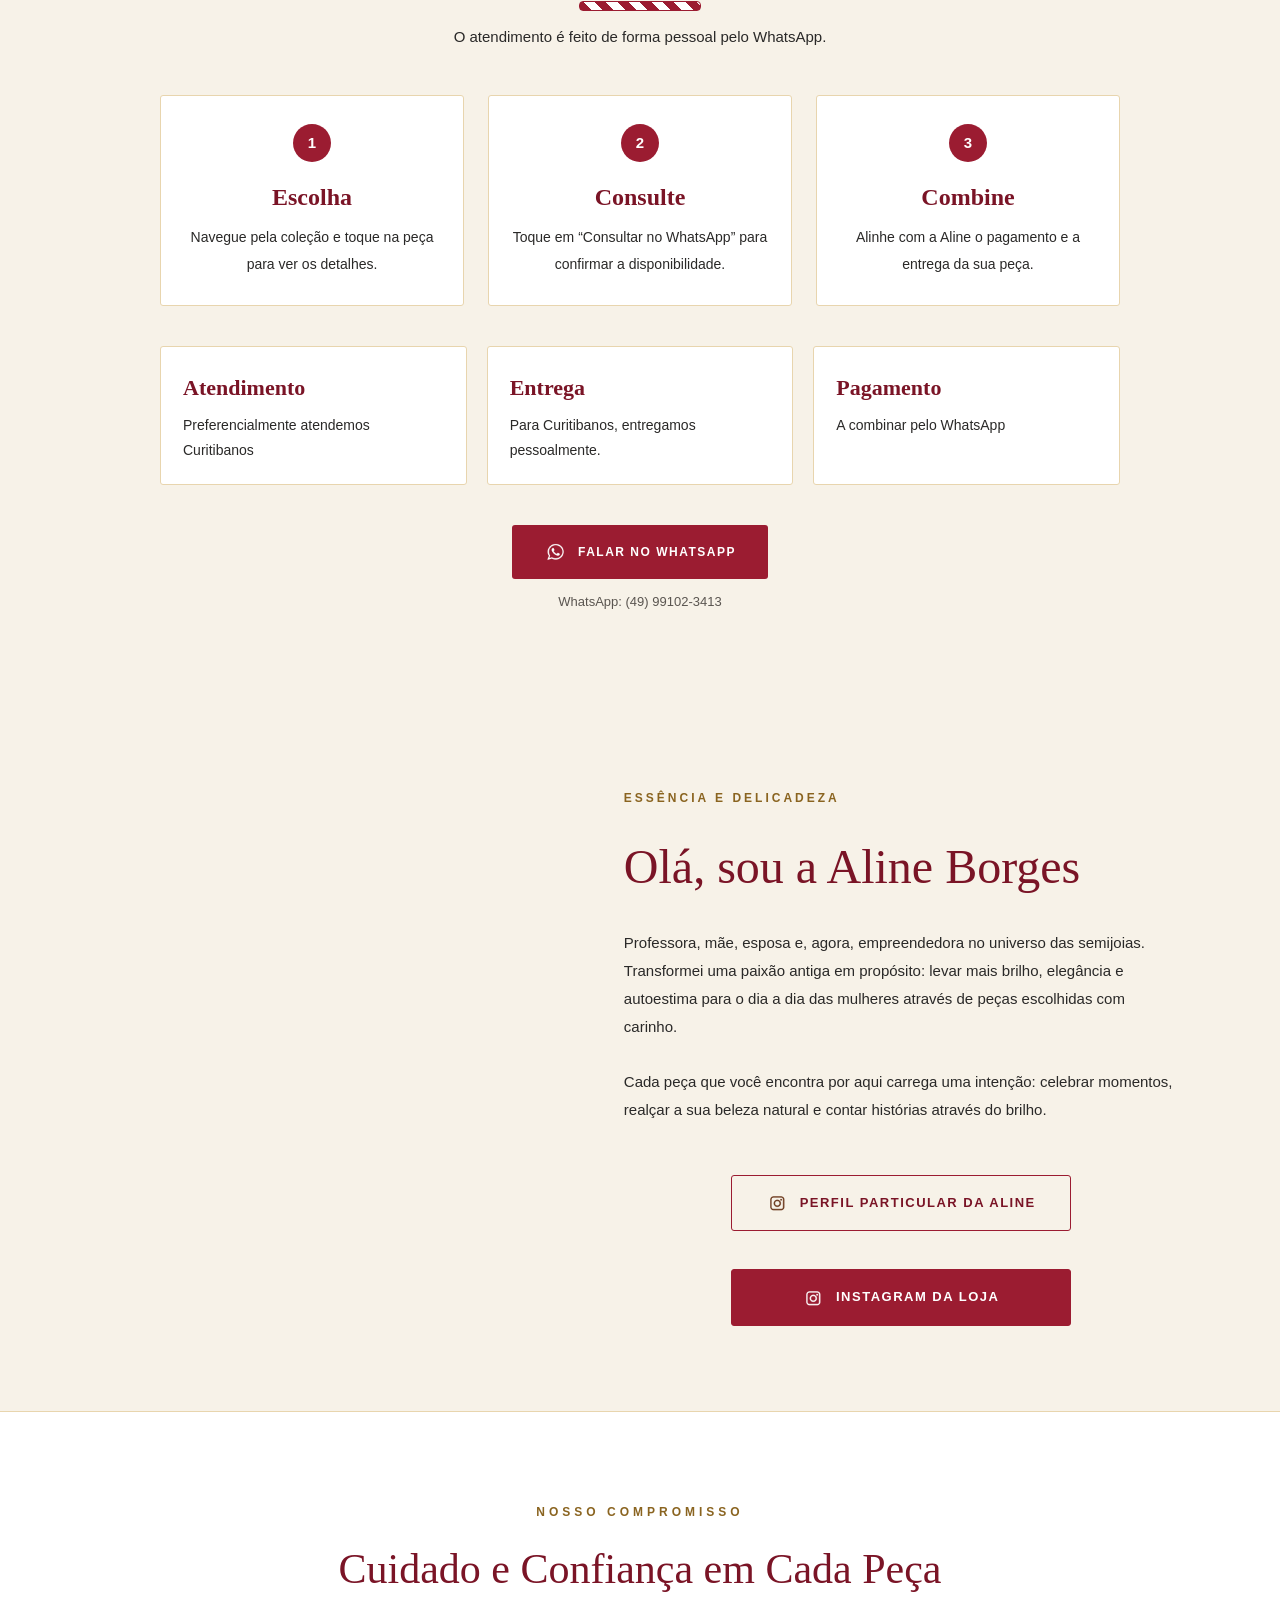
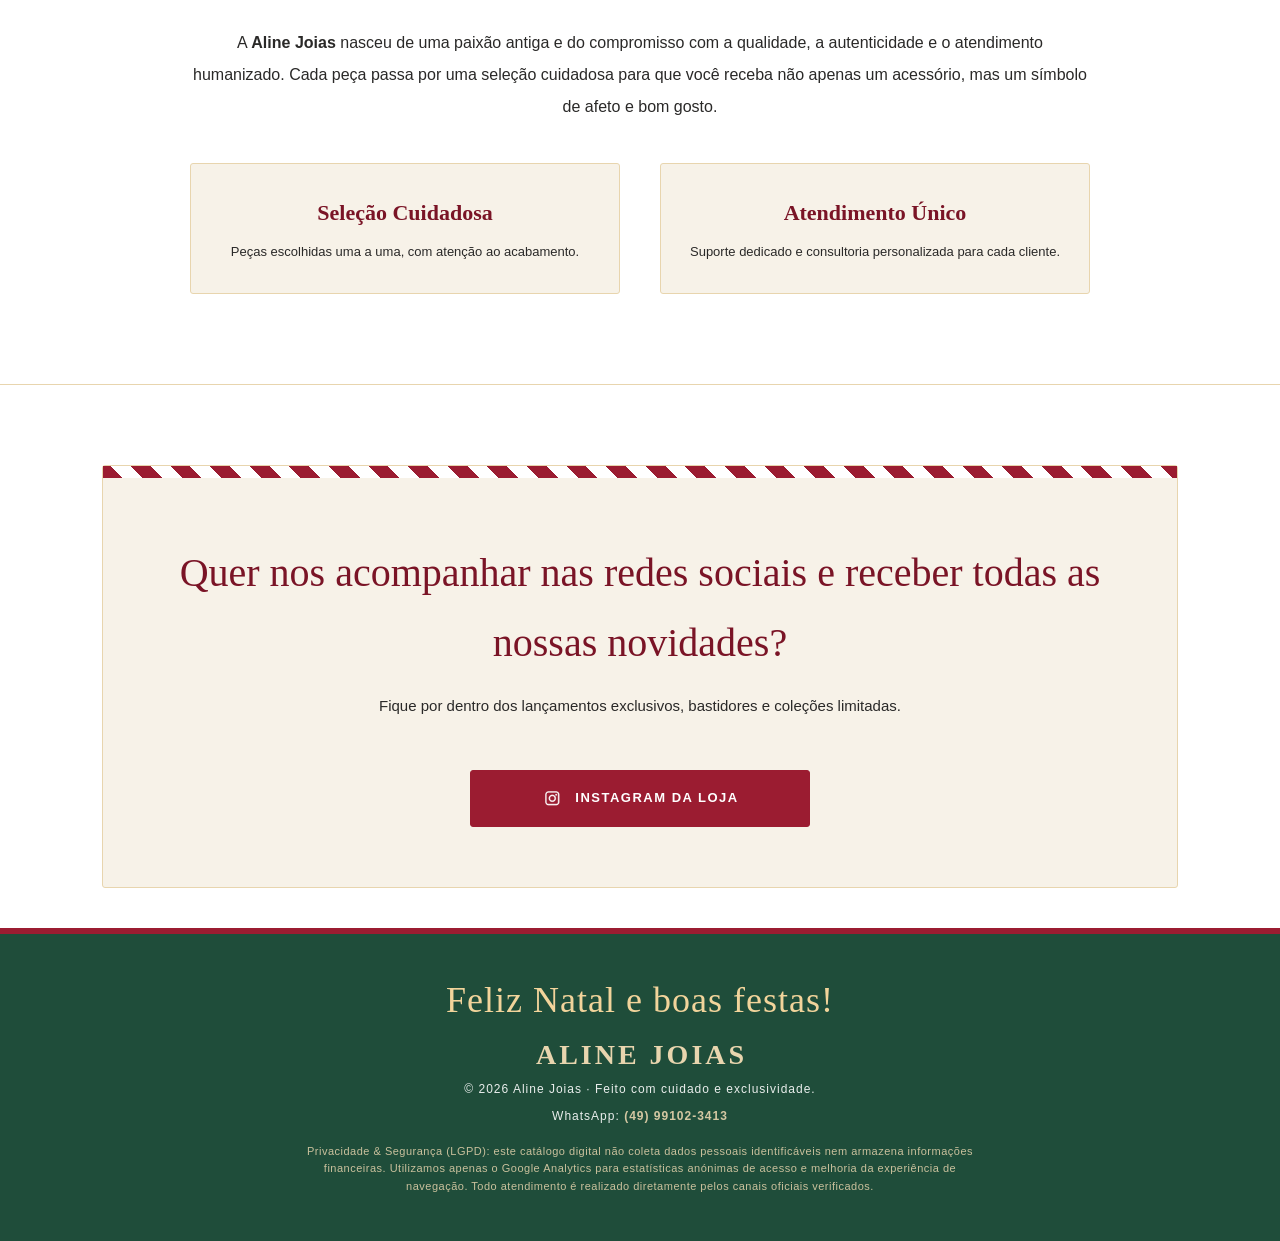
==== commit 808d7f96: "Correcao de estilo, alinhamento e otimizacao do catalogo" ====
--- a/index.html
+++ b/index.html
@@ -20,6 +20,9 @@
 
 <!-- ÍCONE DA ABA -->
 <link rel="icon" type="image/png" href="image/logo.png">
+
+<!-- PRÉ-CARREGAMENTO PRIORITÁRIO DA CAPA (LCP) -->
+<link rel="preload" as="image" href="image/arvorenatal.jpg" fetchpriority="high">
 
 <!-- PRÉVIA AO COMPARTILHAR O LINK (USANDO natal.webp) -->
 <meta property="og:type" content="website">
@@ -57,7 +60,7 @@
 <header>
   <div class="logo-wrap">
     <span class="brand-tag">Ateliê de Semijoias Exclusivas</span>
-    <div class="logo">ALINE JOIAS</div>
+    <span class="logo">ALINE JOIAS</span>
   </div>
 
   <button type="button" class="menu-toggle" id="menuToggle" aria-expanded="false" aria-controls="mainNav" aria-label="Abrir menu">
@@ -240,11 +243,11 @@
       </p>
       <div class="trust-badges">
         <div class="trust-badge-item">
-          <h4>Seleção Cuidadosa</h4>
+          <h3>Seleção Cuidadosa</h3>
           <p>Peças escolhidas uma a uma, com atenção ao acabamento.</p>
         </div>
         <div class="trust-badge-item">
-          <h4>Atendimento Único</h4>
+          <h3>Atendimento Único</h3>
           <p>Suporte dedicado e consultoria personalizada para cada cliente.</p>
         </div>
       </div>
@@ -270,7 +273,7 @@
 <!-- RODAPÉ -->
 <footer>
   <p class="natal-feliz natal-only">Feliz Natal e boas festas!</p>
-  <div class="logo">ALINE JOIAS</div>
+  <span class="logo">ALINE JOIAS</span>
   <p>© <span id="ano">2026</span> Aline Joias · Feito com cuidado e exclusividade.</p>
   <p class="footer-contact">WhatsApp: <a id="footerWpp" href="#" target="_blank" rel="noopener noreferrer"></a></p>
   <p class="privacy-note">
--- a/style.css
+++ b/style.css
@@ -1,6 +1,8 @@
 /* ==========================================================
    ALINE JOIAS · Estilos
    ========================================================== */
+
+* { margin: 0; padding: 0; box-sizing: border-box; }
 
 :root {
   --cafe: #65351F;
@@ -13,8 +15,6 @@
 }
 
 /* ---------- BASE ---------- */
-* { margin: 0; padding: 0; box-sizing: border-box; }
-
 html {
   scroll-behavior: smooth;
   scroll-padding-top: 120px; /* evita o cabeçalho fixo cobrir o título da seção */
@@ -649,7 +649,8 @@
   border: 1px solid var(--dourado-claro);
 }
 
-.trust-badge-item h4 { font-family: 'Cormorant Garamond', serif; font-size: 22px; color: var(--cafe); margin-bottom: 10px; }
+.trust-badge-item h4,
+.trust-badge-item h3 { font-family: 'Cormorant Garamond', serif; font-size: 22px; color: var(--cafe); margin-bottom: 10px; }
 .trust-badge-item p { font-size: 13px; margin-bottom: 0; line-height: 1.6; }
 
 /* ---------- BANNER DE NOVIDADES ---------- */
@@ -747,6 +748,7 @@
   gap: 20px;
   max-width: 960px;
   margin: 0 auto 40px;
+  align-items: stretch; /* Alinha perfeitamente a altura dos blocos */
 }
 
 .store-info:empty { display: none; }
@@ -757,6 +759,9 @@
   border-radius: 3px;
   padding: 22px;
   text-align: left;
+  display: flex;
+  flex-direction: column;
+  justify-content: flex-start;
 }
 
 .info-item h4 { font-family: 'Cormorant Garamond', serif; font-size: 22px; color: var(--cafe); margin-bottom: 6px; }
